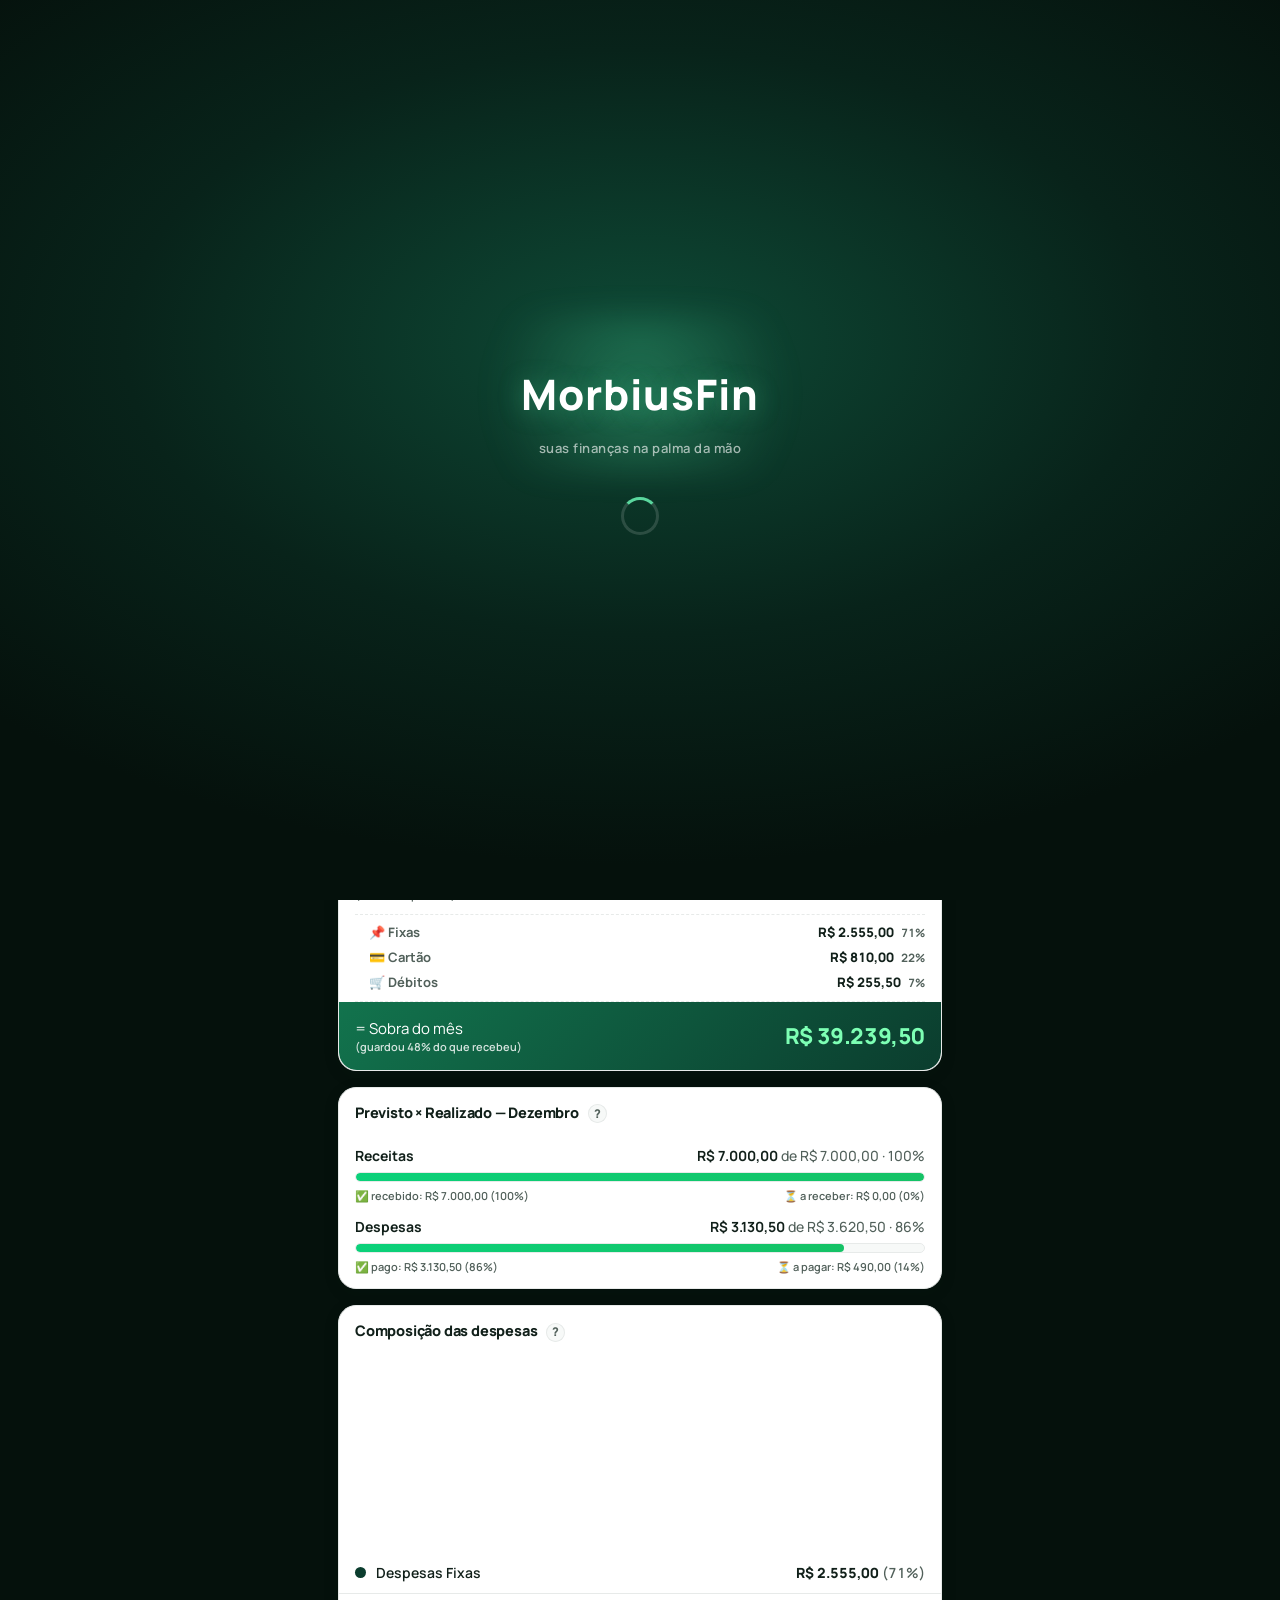
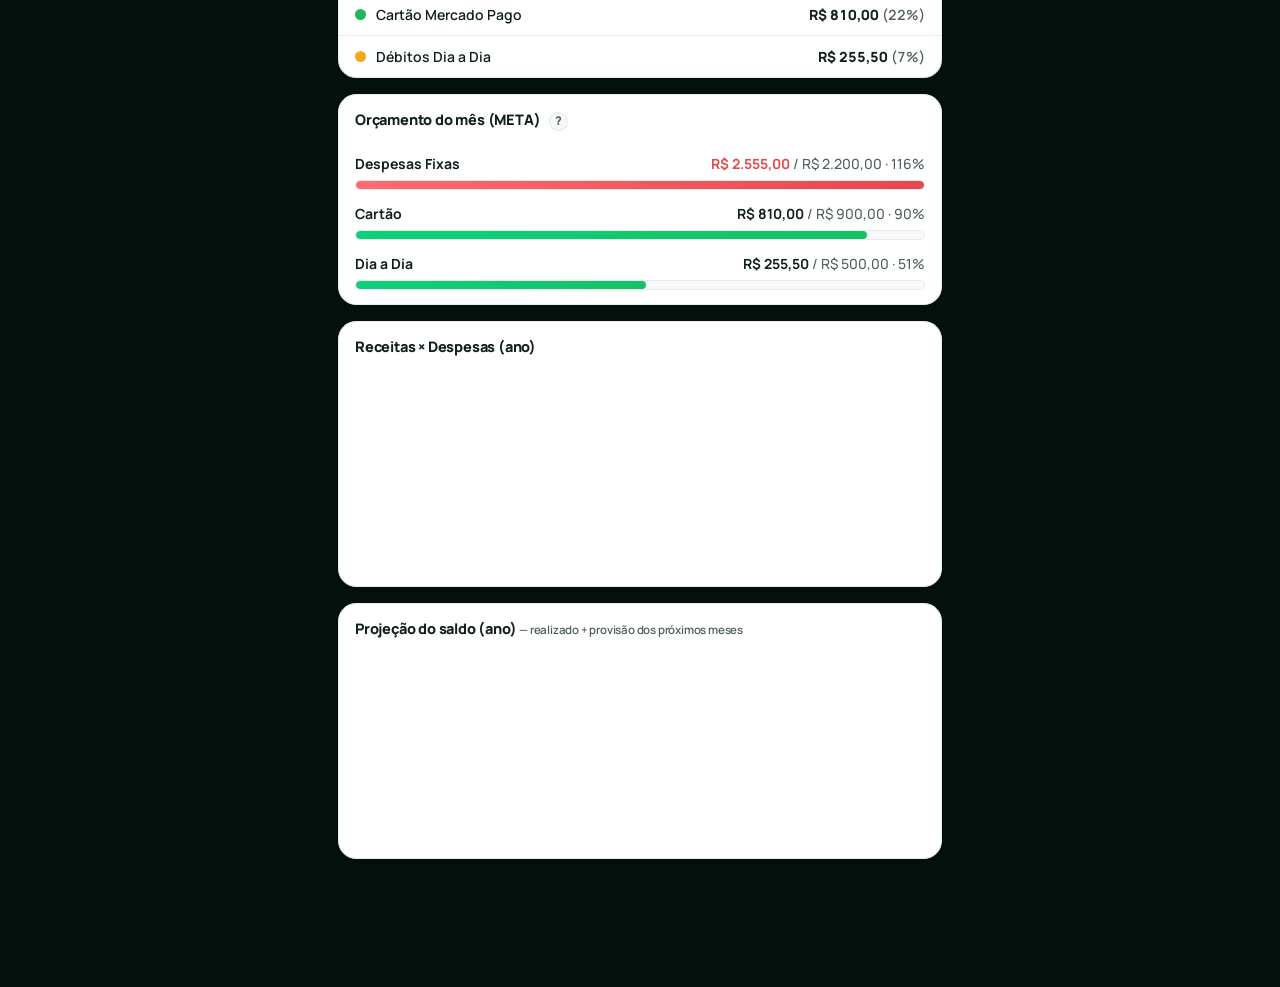
==== index.html @ cbfd2864 "feat: botão "+ Nova categoria" no topo de Categorias e orçamento - Movido #catAdd para o topo da lis" ====
<!DOCTYPE html>
<html lang="pt-BR">
<head>
  <meta charset="UTF-8" />
  <meta name="viewport" content="width=device-width, initial-scale=1.0, maximum-scale=1.0, user-scalable=no, viewport-fit=cover" />
  <meta name="theme-color" content="#0b3d2e" />
  <meta name="apple-mobile-web-app-capable" content="yes" />
  <meta name="apple-mobile-web-app-status-bar-style" content="black-translucent" />
  <meta name="apple-mobile-web-app-title" content="MorbiusFin" />
  <title>MorbiusFin</title>
  <!-- tema aplicado ANTES do 1º paint → sem flash claro↔escuro na abertura -->
  <script>try{var t=localStorage.getItem("financas2026.theme"),h=document.documentElement;if(t==="dark")h.classList.add("theme-dark");else if(t==="light")h.classList.add("theme-light");
  /* mockup de teste (iphone.html): simula as áreas seguras do aparelho escolhido (iPhone/Android) */
  if(location.search.indexOf("frame=")>=0){h.classList.add("framed");var q=new URLSearchParams(location.search);var st=q.get("st"),sb=q.get("sb");if(st!==null)h.style.setProperty("--safe-top",st+"px");if(sb!==null)h.style.setProperty("--safe-bottom",sb+"px");var th=q.get("theme");if(th){localStorage.setItem("financas2026.theme",th);h.classList.remove("theme-dark","theme-light");h.classList.add(th==="dark"?"theme-dark":"theme-light");}}}catch(e){}</script>
  <link rel="manifest" href="manifest.webmanifest" />
  <link rel="apple-touch-icon" href="icons/icon-192.png" />
  <link rel="icon" href="icons/icon-192.png" />
  <link rel="preconnect" href="https://fonts.googleapis.com" />
  <link rel="preconnect" href="https://fonts.gstatic.com" crossorigin />
  <link rel="stylesheet" href="https://fonts.googleapis.com/css2?family=Manrope:wght@400;500;600;700;800&display=swap" />
  <link rel="stylesheet" href="css/styles.css" />
  <script src="https://cdn.jsdelivr.net/npm/chart.js@4.4.1/dist/chart.umd.min.js" defer></script>
  <script src="https://cdn.jsdelivr.net/npm/qrcode-generator@1.4.4/qrcode.js" defer></script>
</head>
<body class="splash-on">
  <!-- SPLASH DE ABERTURA — só o nome (moeda removida) -->
  <div id="splash">
    <div class="splash-bg"></div>
    <div class="splash-name">MorbiusFin</div>
    <div class="splash-tag">suas finanças na palma da mão</div>
    <div class="splash-loader" aria-hidden="true"><span></span></div>
  </div>

  <!-- HEADER -->
  <header class="app-header">
    <div class="header-row">
      <div class="header-left">
        <button id="btnMenu" class="icon-btn menu-btn" aria-label="Abrir menu" title="Menu">☰</button>
        <h1 id="screenTitle">Resumo</h1>
      </div>
      <div class="header-actions">
        <button id="btnBell" class="icon-btn bell-btn hidden" aria-label="Alertas de contas" title="Contas a vencer"><img class="emoji-anim hdr-emoji" src="emoji/sino.webp" alt="" aria-hidden="true" draggable="false" /><span class="bell-badge" aria-hidden="true">0</span></button>
        <span id="syncSpin" class="sync-spin hidden" role="status" aria-label="Sincronizando" title="Sincronizando…"></span>
        <button id="btnUndo" class="icon-btn" aria-label="Desfazer" title="Desfazer (Ctrl+Z)">↩︎</button>
        <button id="btnRedo" class="icon-btn" aria-label="Refazer" title="Refazer (Ctrl+Y)">↪︎</button>
        <button id="btnWhatsNew" class="icon-btn wn-btn hidden" title="Novidades disponíveis" aria-label="Novidades"><img class="emoji-anim hdr-emoji" src="emoji/brilho.webp" alt="" aria-hidden="true" draggable="false" /><span class="wn-dot" aria-hidden="true"></span></button>
        <button id="btnProfile" class="avatar-btn" title="Meu perfil" aria-label="Meu perfil"><span class="avatar-img" aria-hidden="true"></span><span class="avatar-ini" aria-hidden="true">👤</span></button>
      </div>
    </div>
    <div class="month-wrap">
      <select id="yearSelect" class="year-select" aria-label="Escolher ano"></select>
      <div class="month-bar" id="monthBar"></div>
    </div>
  </header>

  <!-- SELO "MODO TESTE" (perfil fictício) -->
  <div id="testBadge" class="test-badge"><span>🧪 MODO TESTE — dados fictícios</span><button id="testExit" type="button">Sair</button></div>

  <!-- TELA DE BLOQUEIO (PIN) -->
  <div id="lockScreen" class="lock hidden">
    <div class="lock-box">
      <div class="lock-emoji">🔒</div>
      <h2 id="lockTitle">Digite seu PIN</h2>
      <input id="lockPin" type="password" inputmode="numeric" maxlength="16" class="lock-input" autocomplete="off" placeholder="••••" />
      <div id="lockMsg" class="lock-msg"></div>
      <button id="lockBtn" class="btn primary" style="width:100%">Entrar</button>
      <p id="lockHint" class="lock-hint"></p>
    </div>
  </div>

  <!-- PULL TO REFRESH -->
  <div id="ptr" class="ptr"><span id="ptrText">↓ puxe para atualizar</span></div>

  <!-- BARRA DE PROGRESSO DA SINCRONIZAÇÃO -->
  <div id="syncProg" class="sync-prog hidden">
    <div class="sync-card">
      <div id="syncProgMsg" class="sync-msg">Atualizando…</div>
      <div class="sync-track"><div id="syncProgBar" class="sync-fill"></div></div>
    </div>
  </div>

  <!-- BANNER DE VERSÃO -->
  <div id="verBanner" class="ver-banner hidden"></div>

  <!-- MODAL: novidades / changelog (substitui o banner grande) -->
  <div id="whatsNewModal" class="modal center hidden" role="dialog" aria-modal="true" aria-labelledby="wnTitle">
    <div class="modal-card wn-card">
      <button type="button" id="wnClose" class="wn-close" aria-label="Fechar">✕</button>
      <div class="wn-header">
        <img class="emoji-anim wn-spark" src="emoji/brilho.webp" alt="" aria-hidden="true" draggable="false" />
        <h2 id="wnTitle">Novidades</h2>
        <p id="wnVersion" class="wn-version"></p>
      </div>
      <div id="wnBody" class="wn-body"></div>
      <div class="modal-actions">
        <button type="button" id="wnAccept" class="btn primary">Aceitar e atualizar</button>
      </div>
    </div>
  </div>

  <!-- MODAL: notificações (sino) — área própria pra não encavalar no app -->
  <div id="notifModal" class="modal center hidden" role="dialog" aria-modal="true" aria-labelledby="notifTitle">
    <div class="modal-card notif-card">
      <button type="button" id="notifClose" class="wn-close" aria-label="Fechar">✕</button>
      <div class="notif-head"><span class="notif-bell" aria-hidden="true"><img class="emoji-anim notif-bell-img" src="emoji/sino.webp" alt="" draggable="false" /></span><h2 id="notifTitle">Notificações</h2></div>
      <div id="notifBody" class="notif-body"></div>
      <div class="modal-actions"><button type="button" id="notifVer" class="btn primary">Ver na lista</button></div>
    </div>
  </div>

  <!-- MODAL: perfil (nome, aniversário, foto) -->
  <div id="profileModal" class="modal center hidden" role="dialog" aria-modal="true" aria-labelledby="profTitle">
    <div class="modal-card prof-card">
      <button type="button" id="profClose" class="wn-close" aria-label="Fechar">✕</button>
      <h2 id="profTitle" style="text-align:center">Meu perfil</h2>
      <div class="prof-photo-wrap">
        <button type="button" id="profPhotoBtn" class="prof-photo empty" aria-label="Trocar foto">
          <span class="prof-photo-inner" aria-hidden="true"><span class="prof-photo-img"></span></span>
          <span class="prof-photo-cam" aria-hidden="true"><svg viewBox="0 0 24 24"><path fill="currentColor" d="M20 5h-3.2l-1.1-1.6A1 1 0 0 0 14.9 3H9.1a1 1 0 0 0-.8.4L7.2 5H4a2 2 0 0 0-2 2v11a2 2 0 0 0 2 2h16a2 2 0 0 0 2-2V7a2 2 0 0 0-2-2Zm-8 12a4 4 0 1 1 0-8 4 4 0 0 1 0 8Zm0-2a2 2 0 1 0 0-4 2 2 0 0 0 0 4Z"/></svg></span>
        </button>
        <button type="button" id="profPhotoRemove" class="prof-rm hidden">Remover foto</button>
      </div>
      <div class="avatar-pick-wrap">
        <div class="avatar-pick-label">Escolha um avatar ou importe sua foto</div>
        <div id="avatarRow" class="avatar-row"></div>
      </div>
      <label class="prof-field"><span>Nome</span><input type="text" id="profNome" placeholder="Seu nome" maxlength="40" autocomplete="off"></label>
      <label class="prof-field"><span>Data de nascimento</span><input type="date" id="profNasc"></label>
      <div class="prof-field"><span>Tipo de conta</span>
        <div class="seg" id="profTipoSeg">
          <button type="button" class="seg-btn active" data-tipo="pessoal">🙋 Pessoal</button>
          <button type="button" class="seg-btn" data-tipo="conjunta">💑 Conjunta</button>
        </div>
      </div>
      <div id="profConjunta" class="prof-conj hidden">
        <p class="prof-conj-txt">Conta de casal pela <b>nuvem</b>: cada um no seu celular, usando o <b>mesmo cofre</b>. Compartilhe <b>1 link/QR</b> com seu par — o que um lança aparece pro outro em <b>qualquer rede</b> (Wi-Fi ou dados).</p>
        <button type="button" id="profPair" class="btn primary">💑 Conta conjunta (convite)</button>
        <button type="button" id="profSyncHelp" class="btn ghost prof-synchelp">📖 Como sincronizar (passo a passo)</button>
        <div id="profPairStatus" class="prof-pair-status"></div>
        <div id="profCoupleOn" class="prof-couple-on hidden">
          <button type="button" id="profDisable" class="btn couple-off">✂️ Desativar conta conjunta</button>
          <button type="button" id="profCoupleHist" class="btn ghost couple-hist">📜 Histórico da conta conjunta</button>
        </div>
      </div>
      <div class="modal-actions"><button type="button" id="profSave" class="btn primary">Salvar</button></div>
      <input type="file" id="profFile" accept="image/*" class="hidden" aria-hidden="true">
    </div>
  </div>

  <!-- MODAL: pareamento do casal (WebRTC P2P — sem nuvem) -->
  <div id="pairModal" class="modal center hidden" role="dialog" aria-modal="true" aria-labelledby="pairTitle">
    <div class="modal-card pair-card">
      <button type="button" id="pairClose" class="wn-close" aria-label="Fechar">✕</button>
      <h2 id="pairTitle" style="text-align:center">Parear celulares</h2>
      <div id="pairBody" class="pair-body"></div>
    </div>
  </div>

  <!-- MODAL: recorte CIRCULAR da foto (arrasta pra posicionar + zoom) -->
  <div id="cropModal" class="modal center hidden" role="dialog" aria-modal="true" aria-labelledby="cropTitle">
    <div class="modal-card crop-card">
      <h2 id="cropTitle" style="text-align:center">Ajeite a foto</h2>
      <p class="crop-hint">Arraste para posicionar e use o controle para dar zoom</p>
      <div class="crop-stage" id="cropStage"><img id="cropImg" alt="" draggable="false"></div>
      <input type="range" id="cropZoom" min="1" max="3" step="0.01" value="1" class="crop-zoom" aria-label="Zoom da foto">
      <div class="modal-actions">
        <button type="button" id="cropCancel" class="btn ghost">Cancelar</button>
        <button type="button" id="cropOk" class="btn primary">Usar foto</button>
      </div>
    </div>
  </div>

  <!-- ONBOARDING (1ª abertura) -->
  <div id="onboarding" class="onb hidden" role="dialog" aria-modal="true" aria-labelledby="onbTitle">
    <div class="onb-card"><div id="onbBody"></div></div>
  </div>

  <!-- MENU LATERAL (☰) -->
  <div id="menuDrawer" class="menu-drawer hidden" role="dialog" aria-modal="true" aria-label="Menu">
    <nav class="menu-panel">
      <div class="menu-head"><span>Menu</span><button id="menuClose" class="menu-x" aria-label="Fechar">✕</button></div>
      <div id="exploreWidget"></div>
      <button class="menu-item mi-update hidden" id="miUpdate"><span class="mi-ic">✨</span><span><b>Atualizar o app</b><i id="miUpdateSub">nova versão disponível</i></span></button>
      <button class="menu-item" id="miPerfil"><span class="mi-ic">👤</span><span><b>Editar perfil</b></span></button>
      <button class="menu-item" id="miTutorial"><span class="mi-ic">🎓</span><span><b>Tutorial rápido</b></span></button>
      <button class="menu-item" id="miManual"><span class="mi-ic">📖</span><span><b>Tutorial detalhado</b></span></button>
      <button class="menu-item" id="miFaq"><span class="mi-ic">❓</span><span><b>Perguntas frequentes</b></span></button>
      <button class="menu-item" id="miInstalar"><span class="mi-ic">📱</span><span><b>Instalar na tela de início</b></span></button>
      <button class="menu-item" id="miAcesso"><span class="mi-ic">🔒</span><span><b>Conta e acesso</b></span></button>
      <button class="menu-item" id="miBackup"><span class="mi-ic">☁️</span><span><b>Backup e sincronização</b></span></button>
      <button class="menu-item" id="miCategorias"><span class="mi-ic">🏷️</span><span><b>Categorias e orçamento</b></span></button>
      <button class="menu-item" id="miMetas"><span class="mi-ic">🎯</span><span><b>Metas</b></span></button>
      <button class="menu-item" id="miConfig"><span class="mi-ic">⚙️</span><span><b>Configurações</b></span></button>
      <button class="menu-item" id="miAviso"><span class="mi-ic">🔔</span><span><b>Aviso de vencimento</b></span></button>
      <button class="menu-item" id="miTema"><span class="mi-ic">🌗</span><span><b>Tema</b></span></button>
      <button class="menu-item danger" id="miZero"><span class="mi-ic">🏁</span><span><b>Começar do zero</b></span></button>
      <button class="menu-item" id="miLogout"><span class="mi-ic">🚪</span><span><b>Sair do app</b></span></button>
      <button class="menu-item mi-admin hidden" id="miAdmin"><span class="mi-ic">🛡️</span><span><b>Admin</b></span></button>
      <div class="menu-foot" id="menuFoot">MorbiusFin · v<span id="menuVer"></span></div>
    </nav>
  </div>

  <!-- MAIN CONTENT -->
  <main id="view"></main>

  <!-- FLOATING ADD BUTTON -->
  <button id="fab" class="fab" aria-label="Adicionar">+</button>

  <!-- VOLTAR AO TOPO (aparece ao descer, some no topo) -->
  <button id="scrollTop" class="scroll-top" aria-label="Voltar ao topo" title="Voltar ao topo">
    <svg viewBox="0 0 24 24" aria-hidden="true"><path d="M12 19V6M6 12l6-6 6 6" fill="none" stroke="currentColor" stroke-width="2.4" stroke-linecap="round" stroke-linejoin="round"/></svg>
  </button>

  <!-- BOTTOM NAV -->
  <nav class="tabbar">
    <button class="tab active" data-tab="resumo"><span>📊</span>Resumo</button>
    <button class="tab" data-tab="receitas"><span>💰</span>Receitas</button>
    <button class="tab" data-tab="fixas"><span>📌</span>Fixas</button>
    <button class="tab" data-tab="cartao"><span>💳</span>Cartões</button>
    <button class="tab" data-tab="diaria"><span>🛒</span>Débito</button>
  </nav>

  <!-- MODAL: editar/adicionar -->
  <div id="modal" class="modal hidden">
    <div class="modal-card">
      <h2 id="modalTitle">Novo lançamento</h2>
      <form id="entryForm"></form>
      <div class="modal-actions">
        <button type="button" id="btnDelete" class="btn danger hidden">Excluir</button>
        <button type="button" id="btnCancel" class="btn ghost">Cancelar</button>
        <button type="submit" form="entryForm" class="btn primary">Salvar</button>
      </div>
    </div>
  </div>

  <!-- FOLHA DO DÉBITO (refeita do zero, ISOLADA): NÃO é .modal de propósito → o observer de
       scroll-lock não trava o body (position:fixed) e a barra de baixo NUNCA é tocada → não sobe. -->
  <div id="diariaSheet" class="dsheet hidden" role="dialog" aria-modal="true" aria-labelledby="dsTitle">
    <div class="dsheet-card">
      <button type="button" id="dsClose" class="sheet-x" aria-label="Fechar">✕</button>
      <h2 id="dsTitle">Nova compra no débito</h2>
      <form id="diariaForm"></form>
      <div class="dsheet-actions">
        <button type="button" id="dsDelete" class="btn danger hidden">Excluir</button>
        <button type="button" id="dsCancel" class="btn ghost">Cancelar</button>
        <button type="submit" form="diariaForm" class="btn primary">Salvar</button>
      </div>
    </div>
  </div>

  <!-- MODAL: configurações -->
  <div id="settingsModal" class="modal hidden">
    <div class="modal-card">
      <h2>Configurações</h2>
      <label class="field">
        <span>Saldo inicial do ano (R$)</span>
        <input id="saldoInicial" class="money" placeholder="0,00" />
      </label>
      <label class="set-toggle">
        <span class="set-toggle-txt">👋 Saudação ao abrir o app</span>
        <input id="setGreet" type="checkbox" class="switch" />
        <span class="switch-track" aria-hidden="true"></span>
      </label>
      <!-- backup/import/sincronização, tema, PIN ficam no MENU. Aqui só fica o input escondido (usado pelo menu Backup). -->
      <input type="file" id="importFile" accept="application/json" hidden />
      <div id="notifWrap" style="margin:12px 0"></div>
      <div class="access-row">
        <span class="access-lab">🔑 Seu código de acesso</span>
        <div class="access-val"><code id="accessCode">…</code><button type="button" id="copyAccess" class="access-copy">copiar</button></div>
        <span class="access-hint">Mostre esse código ao administrador para liberar/identificar seu acesso.</span>
      </div>
      <p class="hint">Backup, sincronização, tema e PIN estão no menu ☰. Seus dados ficam salvos neste aparelho.</p>
      <div class="modal-actions">
        <button type="button" class="btn primary" id="btnCloseSettings">Fechar</button>
      </div>
    </div>
  </div>

  <!-- MODAL: configurar sincronização (caixa de verdade, funciona no iPhone instalado) -->
  <div id="syncModal" class="modal hidden">
    <div class="modal-card">
      <h2>Sincronizar com a web</h2>
      <p class="hint" style="margin-bottom:10px">Cole aqui o <b>link mágico</b> que o assistente te mandou. Eu extraio o resto sozinho.</p>
      <label class="field">
        <span>Link mágico (ou link que termina em /exec)</span>
        <input type="text" id="syncLinkInput" autocomplete="off" autocapitalize="off" autocorrect="off" spellcheck="false" inputmode="url" placeholder="cole aqui o link de sincronização (#cfg=…)" />
      </label>
      <label class="field" id="syncTokenField" style="display:none">
        <span>Token de sincronização</span>
        <input type="text" id="syncTokenInput" autocomplete="off" autocapitalize="off" autocorrect="off" spellcheck="false" />
      </label>
      <div id="syncModalMsg" class="lock-msg"></div>
      <div class="modal-actions">
        <button type="button" class="btn ghost" id="syncCancel">Cancelar</button>
        <button type="button" class="btn primary" id="syncSave">Salvar e sincronizar</button>
      </div>
    </div>
  </div>

  <!-- PAINEL MEIA-TELA (bottom sheet): contas a vencer -->
  <div id="alertModal" class="modal hidden">
    <div class="modal-card alert-card">
      <button type="button" id="alertClose" class="sheet-x" aria-label="Fechar">✕</button>
      <div class="alert-emoji"><img class="emoji-anim alert-emoji-img" src="emoji/sino.webp" alt="" aria-hidden="true" draggable="false" /></div>
      <h2 id="alertTitle">Contas a vencer</h2>
      <div id="alertBody" class="alert-body"></div>
      <div class="modal-actions">
        <button type="button" class="btn ghost" id="alertVer">Ver na lista</button>
        <button type="button" class="btn primary" id="alertOk">OK</button>
      </div>
    </div>
  </div>

  <!-- POP-UP DE SAUDAÇÃO (abertura do app): bom dia/tarde/noite + nome -->
  <div id="greetModal" class="modal hidden">
    <div class="modal-card greet-card">
      <div class="greet-emoji"><img class="emoji-anim greet-emoji-img" src="" alt="" aria-hidden="true" draggable="false" /></div>
      <h2 id="greetTitle">Olá</h2>
      <div class="modal-actions greet-actions">
        <button type="button" class="btn primary" id="greetBtn">Olá</button>
      </div>
    </div>
  </div>

  <!-- MODAL: categorias e orçamento -->
  <div id="catModal" class="modal hidden">
    <div class="modal-card sheet-tall">
      <div class="sheet-head"><h2>Categorias e orçamento</h2><button type="button" id="catClose" class="sheet-x" aria-label="Fechar">✕</button></div>
      <div class="modal-scroll">
        <p class="hint" style="text-align:left;margin:0 0 12px">Defina uma <b>meta de gasto por mês</b> em cada categoria. O total vira seu orçamento e aparece no gráfico <b>Orçamento × Realizado</b>.</p>
        <div id="catMgrTotal" class="cat-total"></div>
        <button type="button" id="catAdd" class="btn ghost" style="width:100%;margin:0 0 12px">＋ Nova categoria</button>
        <div id="catMgrList"></div>
      </div>
    </div>
  </div>

  <!-- MODAL: escolher emoji -->
  <div id="emojiModal" class="modal hidden">
    <div class="modal-card sheet-tall">
      <div class="sheet-head"><h2>Escolher emoji</h2><button type="button" id="emojiClose" class="sheet-x" aria-label="Fechar">✕</button></div>
      <input id="emojiSearch" class="emoji-search" type="text" inputmode="search" enterkeyhint="search" placeholder="Buscar (ex.: beijinho, dinheiro, gato)" autocomplete="off" autocorrect="off" autocapitalize="none" spellcheck="false" />
      <div id="emojiTabs" class="emoji-tabs"></div>
      <div id="emojiCatName" class="emoji-cat-name"></div>
      <div id="emojiGrid" class="emoji-grid"></div>
    </div>
  </div>

  <div id="toast" class="toast hidden"></div>

  <script src="js/data.js" defer></script>
  <script src="js/app.js" defer></script>
</body>
</html>
---- css/styles.css ----
/* ===== Finanças 2026 — tema profissional (claro + escuro) ===== */
:root {
  --green: #0b3d2e;
  --green-2: #12734d;
  --accent: #15c266;
  --accent-2: #0bd17a;
  --red: #e5484d;
  --amber: #f5a623;
  --blue: #2f7ff0;
  /* lâmina de vidro — TEMA CLARO: verde/azul escuro e sólido (texto branco fica legível no fundo branco) */
  --glass-bg: linear-gradient(135deg, rgba(18,115,77,.96), rgba(11,61,46,.90));
  --glass-ins-bg: linear-gradient(135deg, rgba(47,127,240,.96), rgba(23,99,214,.90));

  --bg: #eef1f0;
  --bg-grad-1: #e9efec;
  --bg-grad-2: #f4f6f5;
  --card: #ffffff;
  --card-2: #f7f9f8;
  --ink: #11201a;
  --muted: #51605a;   /* mais escuro = texto secundário legível no tema claro (era #6b7872, lavado) */
  --line: #e7eae9;
  --shadow: 0 4px 18px rgba(16,40,30,.07);
  --shadow-lg: 0 14px 40px rgba(16,40,30,.16);
  --ring: rgba(21,194,102,.35);

  --font: "Manrope", -apple-system, BlinkMacSystemFont, "Segoe UI", Roboto, sans-serif;
  --safe-top: env(safe-area-inset-top, 0px);
  --safe-bottom: env(safe-area-inset-bottom, 0px);
}
/* mockup de teste (iphone.html ?frame=1): força as áreas seguras reais do iPhone 14 Pro Max
   pra eu VER no localhost exatamente como fica no celular (no device real continua o env()). */
html.framed { --safe-top: 59px; --safe-bottom: 34px; }

/* ----- MODO ESCURO: automático (segue o sistema) e forçado (theme-dark) ----- */
@media (prefers-color-scheme: dark) {
  html:not(.theme-light) {
    --bg: #0b110e;
    --bg-grad-1: #0c130f;
    --bg-grad-2: #0e1713;
    --card: #141d18;
    --card-2: #18221c;
    --ink: #e9f1ec;
    --muted: #8b9a92;
    --line: #23302a;
    --shadow: 0 4px 18px rgba(0,0,0,.45);
    --shadow-lg: 0 16px 44px rgba(0,0,0,.6);
    /* lâmina de vidro — TEMA ESCURO: verde/azul claro e translúcido (lê bem sobre o fundo escuro) */
    --glass-bg: linear-gradient(135deg, rgba(21,194,102,.36), rgba(11,209,122,.16));
    --glass-ins-bg: linear-gradient(135deg, rgba(47,127,240,.38), rgba(23,99,214,.18));
  }
}
html.theme-dark {
  --bg: #0b110e;
  --bg-grad-1: #0c130f;
  --bg-grad-2: #0e1713;
  --card: #141d18;
  --card-2: #18221c;
  --ink: #e9f1ec;
  --muted: #8b9a92;
  --line: #23302a;
  --glass-bg: linear-gradient(135deg, rgba(21,194,102,.36), rgba(11,209,122,.16));
  --glass-ins-bg: linear-gradient(135deg, rgba(47,127,240,.38), rgba(23,99,214,.18));
  --shadow: 0 4px 18px rgba(0,0,0,.45);
  --shadow-lg: 0 16px 44px rgba(0,0,0,.6);
}

* { box-sizing: border-box; -webkit-tap-highlight-color: transparent; }
/* App, não documento: nada de selecionar/copiar texto nem menu de contexto do iOS
   (Copiar/Pesquisar/Traduzir) ao tocar e segurar. O toque-longo de apagar é nosso (JS).
   Exceção: campos de digitação, onde a seleção é necessária pra editar. */
html, body, .app, .tabbar, .modal, .menu-drawer, .list, .section-card {
  -webkit-user-select: none; -moz-user-select: none; -ms-user-select: none; user-select: none;
  -webkit-touch-callout: none;
}
input, textarea, select, [contenteditable="true"], [contenteditable=""] {
  -webkit-user-select: text; -moz-user-select: text; -ms-user-select: text; user-select: text;
  -webkit-touch-callout: default;
}
/* iOS: um <label> (ou ancestral) com user-select:none NÃO deixa o input filho pegar foco ao tocar.
   Como .section-card é user-select:none, formulários embutidos (simulador, metas…) ficavam "mortos".
   Aqui liberamos foco/edição em QUALQUER formulário dentro de card — vale pra agora e pro futuro. */
/* libera o SUBTREE INTEIRO dos formulários embutidos — nenhum ancestral fica com user-select:none
   entre o input e um contexto selecionável (era isso que exigia 2 toques pra focar no iOS). */
.section-card .g-sim, .section-card .g-sim *,
.section-card .meta-form, .section-card .meta-form *,
.section-card .field, .section-card .field * {
  -webkit-user-select: auto; user-select: auto;
}
.section-card input, .section-card textarea {
  -webkit-user-select: text !important; user-select: text !important;   /* o fix do iOS pede 'text' explícito */
  -webkit-touch-callout: default; touch-action: manipulation; pointer-events: auto; cursor: text;
}
.section-card select { -webkit-user-select: auto !important; user-select: auto !important;
  touch-action: manipulation; pointer-events: auto; cursor: pointer; }
.section-card select { cursor: pointer; }
.section-card button, .section-card .meta-edit { touch-action: manipulation; pointer-events: auto; }
html, body { margin: 0; padding: 0; width: 100%; overflow-x: clip; }   /* clip (não hidden) p/ NÃO quebrar o position:sticky do header no iOS */
/* iOS/Android (área do home indicator + overscroll): o fundo do html é o que aparece nessa faixa.
   Igualamos à COR DA TABBAR (--card) → no app a faixa some (mesma cor da barra de baixo).
   Segue o tema (claro/escuro) automaticamente. */
html { background: var(--card); min-height: 100%; overscroll-behavior-y: none; transition: background-color .35s ease; }
/* durante a tela de abertura, a faixa fica VERDE-ESCURA (igual o splash) em vez de branca */
html:has(body.splash-on) { background: #05110c; }
/* na tela de CÓDIGO o fundo é o MESMO verde da entrada → ao abrir o teclado, atrás dele aparece
   só o verde (nunca o app). Esconde também o conteúdo do app pra não vazar no vão do teclado (iOS). */
/* COR sólida ANTES do gradiente: a área de overscroll/safe-area do iOS pinta a background-COLOR
   (o gradiente é imagem) — sem a cor sólida, sobra a faixa BRANCA embaixo. */
html:has(body.lock-on) { background: #0b3d2e linear-gradient(160deg, #0b3d2e 0%, #12734d 100%); }
body.lock-on { background: #0b3d2e linear-gradient(160deg, #0b3d2e 0%, #12734d 100%); }
/* Com QUALQUER pop-up aberto (scroll travado ou comemoração): a tela inteira — inclusive a faixa do
   home indicator — fica ESCURA, igual ao escurecido do backdrop. Some a faixa branca/clara embaixo,
   independente do tema. (regra via :has + reforço por JS em lockScroll, p/ Safari sem :has) */
html:has(body.scroll-locked), html:has(body.party-on) { background: #0a100d; }
/* tela de entrada (landing): a faixa do rodapé/safe-area na MESMA cor do fundo, em qualquer tema */
html:has(body.welcome-on) { background: var(--bg); }
body.lock-on > *:not(#lockScreen):not(#unlockReveal):not(#splash) { visibility: hidden !important; }
/* Fundo (degradês) numa camada FIXA própria — em vez de background-attachment:fixed no body, que no
   iOS Safari deixa emendas/linhas verticais nas bordas. Cobre a tela toda, sem romper a UI. */
body::before {
  content: ""; position: fixed; inset: 0; z-index: -2; pointer-events: none;
  background:
    radial-gradient(900px 520px at 100% -8%, rgba(21,194,102,.10), transparent 58%),
    radial-gradient(800px 500px at -10% 102%, rgba(18,115,77,.08), transparent 55%),
    linear-gradient(180deg, var(--bg-grad-1) 0%, var(--bg-grad-2) 78%, var(--card) 100%);
}
body {
  font-family: var(--font);
  /* coluna que ocupa a tela inteira → o conteúdo preenche igual em TODAS as abas
     (some o buraco preto do Receitas/Débito; a faixa fica consistente) */
  display: flex; flex-direction: column; min-height: 100vh; min-height: 100dvh;
  background-color: transparent;   /* base sólida fica no <html> (var(--card)); o degradê no ::before fixo */
  color: var(--ink);
  padding-bottom: calc(96px + var(--safe-bottom));   /* espaço pra pílula flutuante (elevada) + FAB */
  -webkit-font-smoothing: antialiased;
  text-rendering: optimizeLegibility;
  transition: background-color .35s ease, color .35s ease;
}
.transitions, body, .section-card, .kpi, .list, .flow-card, .modal-card, .tabbar, .alert-banner, .ver-banner {
  transition: background-color .35s ease, color .35s ease, border-color .35s ease, box-shadow .35s ease;
}
/* RODAPÉ contínuo p/ a tabbar FLUTUANTE: um degradê com a cor do fundo (var(--card)) que vai do
   sólido embaixo (cobre o vão abaixo da pílula e a área do home indicator) e dissolve o conteúdo
   pra cima — assim o fundo ocupa a tela toda, sem "quebra" nem conteúdo espiando atrás da pílula.
   Fica ATRÁS da pílula (z-45) e ACIMA do conteúdo; some sob splash/lock/modais. */
body::after {
  content: ""; position: fixed; left: 0; right: 0; bottom: 0;
  height: calc(98px + var(--safe-bottom));
  background: linear-gradient(to top, var(--card) calc(56px + var(--safe-bottom)), transparent);
  z-index: 39; pointer-events: none;   /* acima do conteúdo, abaixo do FAB (40)/scroll-top (44)/tabbar (45) */
}
body.splash-on::after, body.lock-on::after, body.scroll-locked::after { display: none; }

/* tabular numbers nos valores monetários */
.value, .amount, .total, .flow-row b, .kpi .value, .cval, .gauge-num { font-variant-numeric: tabular-nums; }

/* ===== Animações ===== */
@keyframes fadeInUp { from { opacity: 0; transform: translateY(10px); } to { opacity: 1; transform: none; } }
@keyframes popIn { from { opacity: 0; transform: scale(.96); } to { opacity: 1; transform: scale(1); } }
.fade-in { animation: fadeInUp .42s cubic-bezier(.2,.7,.2,1) both; }
main > * { animation: fadeInUp .42s cubic-bezier(.2,.7,.2,1) both; }
main > *:nth-child(1){animation-delay:.02s} main > *:nth-child(2){animation-delay:.06s}
main > *:nth-child(3){animation-delay:.10s} main > *:nth-child(4){animation-delay:.14s}
main > *:nth-child(5){animation-delay:.18s} main > *:nth-child(6){animation-delay:.22s}
main > *:nth-child(7){animation-delay:.26s} main > *:nth-child(8){animation-delay:.30s}
/* RENDER ESTÁTICO: com #view em no-anim, nada de animação de ENTRADA (fadeInUp/rowIn) → a tela
   atualiza no lugar, sem "piscar", em qualquer ação. As decorativas contínuas (medidor, rosca,
   borda do simulador, sino) usam outros seletores e seguem normais. */
#view.no-anim > *:not(.rv-pane), #view.no-anim .fade-in, #view.no-anim .list .list-row,
#view.no-anim .insight, #view.no-anim .ins-card, #view.no-anim .health-meta { animation: none !important; }
@media (prefers-reduced-motion: reduce) { *, main > * { animation: none !important; transition: none !important; } }
/* transição ao trocar Resumo/Gráficos/Insights — os BLOCOS entram um a um (cascata), fluido; o seletor fica parado */
.rv-pane { animation: none; }   /* base: render normal NÃO desliza nem pisca (vence o `main > *` fadeInUp) */
.rv-stg-item.dir-right { animation: rvStgRight .55s cubic-bezier(.22,.7,.2,1) both; animation-delay: calc(var(--i, 0) * .11s); }
.rv-stg-item.dir-left  { animation: rvStgLeft  .55s cubic-bezier(.22,.7,.2,1) both; animation-delay: calc(var(--i, 0) * .11s); }
@keyframes rvStgRight { from { opacity: 0; transform: translateX(44px) scale(.985); } to { opacity: 1; transform: none; } }
@keyframes rvStgLeft  { from { opacity: 0; transform: translateX(-44px) scale(.985); } to { opacity: 1; transform: none; } }
@media (prefers-reduced-motion: reduce) { .rv-stg-item.dir-right, .rv-stg-item.dir-left { animation: none; } }

/* ===== HEADER ===== */
.app-header {
  background: linear-gradient(150deg, #0b3d2e 0%, #105a3f 55%, #12734d 100%);
  color: #fff;
  padding: calc(14px + var(--safe-top)) 18px 14px;
  position: sticky; top: 0; z-index: 50;
  box-shadow: 0 6px 22px rgba(8,40,28,.28);
  border-bottom: 1px solid rgba(255,255,255,.06);
}
.header-row { display: flex; align-items: center; justify-content: space-between; min-height: 40px; }
.app-header h1 { font-size: 20px; font-weight: 800; margin: 0; letter-spacing: -.3px; line-height: 36px;
  white-space: nowrap; overflow: hidden; text-overflow: ellipsis; min-width: 0; flex: 1 1 auto; }
.header-actions { display: flex; align-items: center; gap: 6px; flex: 0 0 auto; }
/* 🔔 sino de alertas no header — aparece balançando quando há conta a pagar; some quando não há */
.bell-btn { position: relative; overflow: visible; }
.bell-btn.hidden { display: none; }
/* a FORMA (botão) NÃO balança — a atenção fica no emoji animado (sino.webp) dentro dele */
.hdr-emoji { width: 23px; height: 23px; display: block; }
@keyframes bellSwing {
  0%, 55%, 100% { transform: rotate(0); }
  60% { transform: rotate(13deg); } 67% { transform: rotate(-10deg); }
  74% { transform: rotate(7deg); } 81% { transform: rotate(-4deg); } 88% { transform: rotate(0); }
}
.bell-badge { position: absolute; top: 1px; right: 1px; min-width: 16px; height: 16px; padding: 0 4px; box-sizing: border-box;
  border-radius: 99px; background: var(--red); color: #fff; font-size: 10.5px; font-weight: 800; line-height: 14px; text-align: center;
  border: 1.5px solid var(--card); animation: bellPulse 1.6s ease-in-out infinite; }
.bell-btn.warn .bell-badge { background: #c8860b; animation-name: bellPulseWarn; }
@keyframes bellPulse { 0%,100% { box-shadow: 0 0 0 0 rgba(229,72,77,.55); } 50% { box-shadow: 0 0 0 6px rgba(229,72,77,0); } }
@keyframes bellPulseWarn { 0%,100% { box-shadow: 0 0 0 0 rgba(200,134,11,.55); } 50% { box-shadow: 0 0 0 6px rgba(200,134,11,0); } }
@media (prefers-reduced-motion: reduce) { .bell-btn:not(.hidden) { animation: none; } .bell-badge { animation: none; } }
/* sino "visto" → para de balançar e o badge para de pulsar (mas continua aparecendo com a contagem) */
.bell-btn.seen:not(.hidden) { animation: none; }
.bell-btn.seen .bell-badge { animation: none; }

/* 👤 avatar de perfil no canto do header */
.avatar-btn { position: relative; width: 44px; height: 44px; flex: 0 0 auto; border: 0; padding: 0; cursor: pointer;
  border-radius: 50%; overflow: hidden; background: rgba(255,255,255,.14);
  box-shadow: 0 0 0 2px rgba(255,255,255,.35), 0 2px 8px rgba(0,0,0,.25); transition: transform .12s ease; }
.avatar-btn:active { transform: scale(.92); }
.avatar-btn .avatar-img { position: absolute; inset: 0; background-size: cover; background-position: center; display: none; }
.avatar-btn.has-photo .avatar-img { display: block; }
.avatar-btn.has-photo .avatar-ini { display: none; }
.avatar-btn .avatar-ini { position: absolute; inset: 0; display: flex; align-items: center; justify-content: center;
  color: #fff; font-weight: 800; font-size: 16px; }

/* perfil */
/* não ultrapassa a linha do menu de meses (topo) — cabe na tela e o ✕ fica sempre visível */
.prof-card { max-width: 360px; max-height: 92dvh; overflow-y: auto; -webkit-overflow-scrolling: touch; overscroll-behavior: contain; scrollbar-width: none; }
.prof-card::-webkit-scrollbar { display: none; }
/* ✕ FIXO no topo do modal (não some ao rolar). float+sticky quebra no iOS → bloco right-align + sticky.
   O título vira um cabeçalho sólido sticky: o conteúdo rola limpo POR BAIXO (sem aparecer atrás do ✕). */
.prof-card .wn-close { position: sticky; top: 13px; z-index: 5; display: block; width: 36px; height: 36px; margin: 0 0 -36px auto; }
.prof-card > h2 { position: sticky; top: 0; z-index: 4; background: var(--card); margin: -22px -18px 12px; padding: 20px 44px 10px; }
.prof-photo-wrap { display: flex; flex-direction: column; align-items: center; gap: 10px; margin: 8px 0 18px; }
.prof-photo { position: relative; width: 108px; height: 108px; border: 0; padding: 0; cursor: pointer; background: none;
  overflow: visible; transition: transform .14s ease; }   /* overflow visível → a câmera NÃO é cortada */
.prof-photo:active { transform: scale(.95); }
.prof-photo .prof-photo-inner { position: absolute; inset: 0; border-radius: 50%; overflow: hidden; background: var(--card-2);
  box-shadow: 0 0 0 3px var(--accent), 0 8px 22px rgba(0,0,0,.4); }
.prof-photo .prof-photo-img { position: absolute; inset: 0; background-size: cover; background-position: center; }
.prof-photo.empty .prof-photo-img { background: linear-gradient(135deg, var(--green-2), var(--green)); }
.prof-photo.empty .prof-photo-inner::after { content: "👤"; position: absolute; inset: 0; display: flex; align-items: center; justify-content: center; font-size: 48px; }
.prof-photo .prof-photo-cam { position: absolute; right: -2px; bottom: -2px; width: 36px; height: 36px; border-radius: 50%;
  display: flex; align-items: center; justify-content: center; background: var(--accent); color: #06251a;
  border: 3px solid var(--card); box-shadow: 0 3px 10px rgba(0,0,0,.45); z-index: 2; }   /* destacada, com anel, fora do recorte */
.prof-photo .prof-photo-cam svg { width: 18px; height: 18px; display: block; }   /* ícone SVG = centralizado certinho (sem o emoji torto) */
.prof-rm { background: none; border: 0; color: var(--red); font-family: var(--font); font-weight: 700; font-size: 13px; cursor: pointer; padding: 4px 8px; }
/* tira de avatares predefinidos (Netflix-style) + importar */
.avatar-pick-wrap { margin: -4px 0 14px; }
.avatar-pick-label { font-size: 12px; color: var(--muted); text-align: center; margin-bottom: 8px; }
.avatar-row { display: flex; gap: 9px; overflow-x: auto; padding: 2px 2px 8px; scrollbar-width: none; scroll-snap-type: x proximity; }
.avatar-row::-webkit-scrollbar { display: none; }
.av-opt { flex: 0 0 auto; width: 46px; height: 46px; border-radius: 50%; border: 2px solid transparent; padding: 0; cursor: pointer;
  background-size: cover; background-position: center; background-color: var(--card-2); scroll-snap-align: center; transition: transform .12s ease, border-color .15s ease; }
.av-opt:active { transform: scale(.9); }
.av-opt.on { border-color: var(--accent); box-shadow: 0 0 0 3px var(--ring); }
.av-import { display: flex; align-items: center; justify-content: center; font-size: 24px; font-weight: 700; color: var(--accent-2);
  background: var(--card-2); border: 2px dashed var(--line); }
/* ⬆️ Voltar ao topo — aparece ao descer, some no topo (canto inferior esquerdo, não bate no +) */
/* canto ESQUERDO (longe do conteúdo central e do + à direita) → não tapa mais títulos de seção */
.scroll-top { position: fixed; left: 16px; right: auto; bottom: calc(112px + var(--safe-bottom)); width: 44px; height: 44px; border-radius: 50%;
  border: 1px solid var(--line); background: var(--card); color: var(--ink); display: flex; align-items: center; justify-content: center; padding: 0;
  box-shadow: 0 8px 22px rgba(0,0,0,.3); z-index: 44; cursor: pointer;
  opacity: 0; transform: translateY(12px); pointer-events: none; transition: opacity .25s ease, transform .25s ease; }
.scroll-top svg { width: 22px; height: 22px; }
.scroll-top.show { opacity: 1; transform: translateY(0); pointer-events: auto; }
.scroll-top:active { transform: translateY(0) scale(.9); }
body.kbd-open .scroll-top, body.lock-on .scroll-top, body.splash-on .scroll-top { display: none !important; }
@media (prefers-reduced-motion: reduce) { .scroll-top { transition: opacity .2s ease; } }
/* 🐾 Bichinhos animados (avatar) — SVG inline, cada um com movimento próprio */
.animal-svg { width: 100%; height: 100%; display: block; }
.av-opt { overflow: hidden; }
.av-opt:not(.av-import) { background: transparent; }
.animal-svg .ani-bob { transform-box: fill-box; transform-origin: 50% 82%; animation: aniBob 3s ease-in-out infinite; }
.animal-svg .ani-lid { transform-box: fill-box; transform-origin: 50% 0%; animation: aniBlink 4s ease-in-out infinite; }
.animal-svg .ani-ear { transform-box: fill-box; transform-origin: 50% 100%; animation: aniEar 4s ease-in-out infinite; }
@keyframes aniBob { 0%,100% { transform: translateY(0); } 50% { transform: translateY(-3px); } }
@keyframes aniBlink { 0%,92%,100% { transform: scaleY(0); } 96% { transform: scaleY(1); } }
@keyframes aniEar { 0%,86%,100% { transform: rotate(0); } 90% { transform: rotate(-7deg); } 94% { transform: rotate(5deg); } }
@keyframes aniHop { 0%,68%,100% { transform: translateY(0); } 82% { transform: translateY(-7px); } }
@keyframes aniTilt { 0%,100% { transform: rotate(-7deg); } 50% { transform: rotate(7deg); } }
@keyframes aniWaddle { 0%,100% { transform: rotate(-5deg) translateY(0); } 50% { transform: rotate(5deg) translateY(-1px); } }
@keyframes aniWiggle { 0%,100% { transform: rotate(0); } 25% { transform: rotate(7deg); } 75% { transform: rotate(-7deg); } }
@keyframes aniPulse { 0%,100% { transform: scale(1); } 50% { transform: scale(1.12); } }
.animal-svg.raposa .ani-bob { animation-duration: 2.8s; }
.animal-svg.gato .ani-bob { animation-duration: 3.4s; }
.animal-svg.golfinho .ani-bob { animation-duration: 3.1s; }
.animal-svg.pintinho .ani-bob { animation-duration: 2.2s; }
.animal-svg.panda .ani-bob { animation: aniPulse 3s ease-in-out infinite; }
.animal-svg.leao .ani-bob { animation: aniWiggle 3.2s ease-in-out infinite; }
.animal-svg.tigre .ani-bob { animation: aniWiggle 2.7s ease-in-out infinite; }
.animal-svg.macaco .ani-bob { animation: aniHop 2.6s ease-in-out infinite; }
.animal-svg.sapo .ani-bob { animation: aniHop 2.3s ease-in-out infinite; }
.animal-svg.coruja .ani-bob { animation: aniTilt 3.6s ease-in-out infinite; }
.animal-svg.unicornio .ani-bob { animation: aniTilt 3.3s ease-in-out infinite; }
.animal-svg.pinguim .ani-bob { animation: aniWaddle 2.4s ease-in-out infinite; }
@media (prefers-reduced-motion: reduce) { .animal-svg .ani-bob { animation: none; } }
/* avatar com emoji ANIMADO do Noto (WebP) — preenche o contêiner redondo, com a cor de fundo do animal */
.animal-anim { display: flex; width: 100%; height: 100%; align-items: center; justify-content: center; border-radius: inherit; overflow: hidden; }
.animal-anim .emoji-anim { width: 84%; height: 84%; object-fit: contain; }
/* emoji animado genérico (inline em textos/medalhas) */
.emoji-anim { display: inline-block; width: 1.15em; height: 1.15em; vertical-align: -0.22em; object-fit: contain; }
img.emoji-anim { -webkit-user-select: none; user-select: none; }
/* 🔒 Oferta de senha no 1º acesso (onboarding) */
.onb-pin { display: flex; gap: 10px; margin: 10px 0; }
.onb-pin input { flex: 1; min-width: 0; text-align: center; letter-spacing: 6px; font-size: 20px; padding: 12px; border-radius: 12px;
  border: 1px solid var(--line); background: var(--card-2); color: var(--ink); }
.onb-pin input::placeholder { letter-spacing: normal; font-size: 14px; }
.onb-pin input:focus { outline: none; border-color: var(--accent); box-shadow: 0 0 0 4px var(--ring); }
.onb-warn { font-size: 11.5px; color: var(--muted); line-height: 1.4; margin-top: 10px; }
/* 💑 Conta conjunta: desativar + histórico */
.prof-couple-on { display: flex; flex-direction: column; gap: 8px; margin-top: 10px; padding-top: 10px; border-top: 1px solid var(--line); }
.btn.couple-off { background: rgba(229,72,77,.14); border: 1px solid rgba(229,72,77,.45); color: #ff8a8d; font-weight: 700; }
.btn.couple-off:active { transform: scale(.98); }
.cd-card { text-align: center; max-width: 380px; }
.cd-card h2 { margin: 8px 0 6px; }
.cd-sub { font-size: 13px; color: var(--muted); margin: 0 0 12px; }
.cd-impacts { text-align: left; list-style: none; margin: 0 0 14px; padding: 12px; background: var(--card-2); border-radius: 12px; border: 1px solid var(--line); }
.cd-impacts li { font-size: 12.7px; line-height: 1.5; margin: 7px 0; }
.cd-actions { display: flex; flex-direction: column; gap: 8px; }
.ch-card { text-align: left; max-width: 400px; max-height: calc(100dvh - 132px); overflow-y: auto; scrollbar-width: none; }
.ch-card::-webkit-scrollbar { display: none; }
.ch-card .wn-close { position: sticky; top: 0; float: right; }
.ch-list { list-style: none; margin: 6px 0 0; padding: 0; }
.ch-list li { padding: 10px 12px; border-radius: 10px; background: var(--card-2); border: 1px solid var(--line); margin-bottom: 8px; }
.ch-acao { font-size: 13.5px; font-weight: 700; }
.ch-meta { font-size: 11.5px; color: var(--muted); margin-top: 3px; }
.ch-empty { color: var(--muted); font-size: 13px; text-align: center; }
/* 🛡️ Modo admin (só o dono) */
.menu-item.mi-admin { background: rgba(120,130,255,.10); border: 1px solid rgba(120,130,255,.35); }
.menu-item.mi-admin b { color: #aab2ff; }
.admin-card { text-align: left; max-width: 380px; }
.admin-card .admin-head { display: flex; align-items: center; gap: 9px; justify-content: center; }
.admin-card .admin-head span { font-size: 26px; }
.admin-card h2 { margin: 6px 0; }
.admin-sub { font-size: 13px; color: var(--muted); text-align: center; margin: 0 0 12px; }
.admin-msg { font-size: 12.5px; color: var(--red); text-align: center; min-height: 16px; margin: 6px 0; }
.admin-env { display: flex; flex-direction: column; gap: 1px; padding: 10px 12px; border-radius: 12px; font-size: 13px; margin: 4px 0 10px; }
.admin-env b { font-size: 15px; } .admin-env i { font-size: 11.5px; color: var(--muted); font-style: normal; }
.admin-env.env-test { background: rgba(217,148,9,.14); border: 1px solid rgba(217,148,9,.4); }
.admin-env.env-prod { background: rgba(21,194,102,.14); border: 1px solid rgba(21,194,102,.45); }
.admin-env.env-local { background: var(--card-2); border: 1px solid var(--line); }
.admin-ver { font-size: 14px; margin-bottom: 10px; } .admin-ok { color: var(--accent-2); font-size: 12px; }
.admin-cl { background: var(--card-2); border-radius: 12px; padding: 10px 12px; margin-bottom: 12px; max-height: 30vh; overflow-y: auto; }
.admin-cl-t { font-size: 12px; font-weight: 700; color: var(--muted); margin-bottom: 6px; }
.admin-cl ul { margin: 0; padding-left: 18px; } .admin-cl li { font-size: 12.5px; margin: 4px 0; line-height: 1.4; }
.admin-note { font-size: 11.5px; color: var(--muted); line-height: 1.45; margin: 10px 0; }
/* opção "Atualizar o app" no menu — só aparece quando há atualização; realce verde pulsante */
.menu-item.mi-update { background: linear-gradient(135deg, rgba(21,194,102,.18), rgba(11,209,122,.10)); border: 1px solid rgba(21,194,102,.45); }
.menu-item.mi-update .mi-ic { animation: miUpdPulse 1.6s ease-in-out infinite; }
.menu-item.mi-update b { color: var(--accent-2); }
@keyframes miUpdPulse { 0%,100% { transform: scale(1); } 50% { transform: scale(1.18); } }
@media (prefers-reduced-motion: reduce) { .menu-item.mi-update .mi-ic { animation: none; } }
.prof-field { display: flex; flex-direction: column; gap: 5px; margin-bottom: 12px; }
.prof-field span { font-size: 12.5px; font-weight: 700; color: var(--muted); text-align: left; padding-left: 13px; }   /* rótulo alinhado com o texto do campo (não centralizado solto) */
.prof-field input { width: 100%; box-sizing: border-box; padding: 12px 13px; border-radius: 12px; border: 1px solid var(--line); text-align: left; -webkit-appearance: none; appearance: none;
  background: var(--card-2); color: var(--ink); font-family: var(--font); font-size: 16px; line-height: 1.3; min-height: 48px; }
/* input[type=date] no iOS vinha mais baixo/torto que o de texto → mesma caixa, mesmo alinhamento */
.prof-field input[type="date"] { display: block; min-height: 48px; position: relative; }
.prof-field input[type="date"]::-webkit-date-and-time-value { text-align: left; margin: 0; }
/* vazio → mostra "Sua data" (placeholder). Ao escolher, some e mostra a data. O toque abre o calendário normal. */
.prof-field input[type="date"].is-empty { color: transparent; }
.prof-field input[type="date"].is-empty::-webkit-datetime-edit { color: transparent; }
.prof-field input[type="date"].is-empty::before {
  content: "Sua data"; position: absolute; left: 13px; top: 50%; transform: translateY(-50%);
  color: var(--muted); font-size: 16px; pointer-events: none;
}
.prof-field input:focus { outline: none; border-color: var(--accent); }
.prof-conj { margin: -2px 0 12px; padding: 12px; border-radius: 12px; background: var(--card-2); border: 1px solid var(--line); }
.prof-conj.hidden { display: none; }
.prof-conj-txt { margin: 0 0 10px; font-size: 12.5px; color: var(--muted); line-height: 1.45; }
.prof-pair-status { margin-top: 8px; text-align: center; }
.pair-ok { color: var(--green); font-weight: 800; font-size: 13px; }
.prof-synchelp { width: 100%; margin-top: 8px; }

/* modal "Aviso de vencimento" */
.aviso-card { max-width: 340px; text-align: center; }
.aviso-head { display: flex; align-items: center; gap: 8px; justify-content: center; margin-bottom: 8px; }
.aviso-head span { font-size: 22px; } .aviso-head h2 { margin: 0; font-size: 18px; }
.aviso-sub { font-size: 13px; color: var(--muted); margin: 0 0 16px; line-height: 1.5; }
.aviso-row { display: flex; align-items: center; justify-content: center; gap: 10px; margin-bottom: 18px; }
.aviso-step { width: 40px; height: 40px; border-radius: 11px; border: 1px solid var(--line); background: var(--card-2); color: var(--ink); font-size: 22px; font-weight: 800; cursor: pointer; font-family: var(--font); line-height: 1; }
.aviso-step:active { transform: scale(.92); }
.aviso-row #avDays { width: 64px; text-align: center; font-size: 22px; font-weight: 800; padding: 8px; border-radius: 11px; border: 1px solid var(--line); background: var(--card-2); color: var(--ink); font-family: var(--font); }
.aviso-unit { font-size: 13px; color: var(--muted); }
.aviso-card #avApply { width: 100%; }
.aviso-note { font-size: 11.5px; color: var(--muted); margin: 12px 0 0; line-height: 1.5; }
.pair-guide-link { width: 100%; background: none; border: 0; color: var(--accent-2); font-family: var(--font); font-weight: 700; font-size: 13px; cursor: pointer; padding: 8px; text-decoration: underline; }

/* guia "Como sincronizar" */
.sh-card { max-width: 400px; }
.sh-head { display: flex; align-items: center; gap: 8px; justify-content: center; margin-bottom: 14px; }
.sh-head span { font-size: 22px; } .sh-head h2 { margin: 0; font-size: 18px; }
.sh-body { max-height: 60vh; overflow-y: auto; overscroll-behavior: contain; -webkit-overflow-scrolling: touch; text-align: left; }
.sh-rules-t, .sh-steps-t, .sh-err-t { text-align: left; }
.sh-rules { background: rgba(21,194,102,.1); border: 1px solid rgba(21,194,102,.28); border-radius: 12px; padding: 12px 12px 12px 4px; margin-bottom: 14px; }
.sh-rules-t { font-weight: 800; font-size: 13.5px; color: var(--ink); padding-left: 8px; margin-bottom: 4px; }
.sh-steps-t, .sh-err-t { font-weight: 800; font-size: 14px; margin: 6px 0 8px; }
.sh-err-t { margin-top: 16px; }
.sh-body ul, .sh-body ol { margin: 0; padding-left: 22px; }
.sh-body li { font-size: 13px; line-height: 1.55; color: var(--muted); margin-bottom: 6px; }
.sh-body li b { color: var(--ink); }
.sh-steps li { margin-bottom: 11px; }
.sh-card #shPair { width: 100%; margin-top: 16px; }
/* botões de ação dentro dos passos do walkthrough da conta conjunta */
.sh-steps .sh-act { display: block; width: 100%; margin: 9px 0 2px; padding: 11px 14px; font-size: 13.5px; }

/* pareamento do casal */
.pair-card { max-width: 360px; }
.pair-body { display: flex; flex-direction: column; gap: 10px; max-height: 66vh; overflow-y: auto; overscroll-behavior: contain; -webkit-overflow-scrolling: touch; }
.pair-intro, .pair-step, .pair-wait, .pair-err { font-size: 13px; color: var(--ink); margin: 2px 0; line-height: 1.45; }
.pair-step b { color: var(--accent-2); }
.pair-wait { color: var(--muted); text-align: center; font-weight: 700; }
.pair-err { color: var(--red); font-weight: 700; }
.pair-role { width: 100%; }
.pair-invite { border-style: dashed; }
.pair-hint { margin-top: 4px; padding: 10px 12px; border-radius: 11px; background: var(--card-2); border: 1px solid var(--line);
  font-size: 12px; color: var(--muted); line-height: 1.5; }
.pair-qr { display: flex; align-items: center; justify-content: center; background: #fff; border-radius: 14px; padding: 10px; min-height: 80px; }
.pair-qr svg { width: 200px; height: 200px; max-width: 60vw; max-height: 60vw; display: block; }
.pair-noqr { color: #333; font-size: 12.5px; text-align: center; padding: 14px; }
.pair-actions { display: flex; gap: 8px; }
.pair-actions .btn { flex: 1; }
.pair-ta { width: 100%; box-sizing: border-box; min-height: 64px; resize: vertical; padding: 10px 12px; border-radius: 12px;
  border: 1px solid var(--line); background: var(--card-2); color: var(--ink); font-family: var(--font); font-size: 13px; word-break: break-all; }
.pair-ta:focus { outline: none; border-color: var(--accent); }
.pair-msg { font-size: 12.5px; color: var(--muted); text-align: center; min-height: 16px; }
.pair-connected { text-align: center; display: flex; flex-direction: column; align-items: center; gap: 10px; padding: 8px 0; }
.pair-connected p { font-size: 14px; line-height: 1.5; margin: 0; }
.pair-ok-big { font-size: 46px; animation: bellPulse 1.4s ease-in-out infinite; border-radius: 50%; }

/* ❓ "?" contextual */
.help-q { position: relative; display: inline-flex; align-items: center; justify-content: center; width: 19px; height: 19px; margin-left: 6px;
  border-radius: 50%; border: 0; background: var(--card-2); color: var(--muted); font-family: var(--font); font-weight: 800;
  font-size: 12px; line-height: 1; cursor: pointer; vertical-align: middle; box-shadow: inset 0 0 0 1px var(--line);
  transition: transform .12s ease, color .2s ease, background .2s ease; }
/* área de toque ampliada (~41px) sem mudar o visual do círculo — alvo confortável no iPhone */
.help-q::after { content: ""; position: absolute; inset: -11px; border-radius: 50%; }
.help-q:active { transform: scale(.82); }
.help-q:hover { color: var(--accent); }
.help-card { max-width: 320px; text-align: center; }
.help-card .help-ic { font-size: 40px; margin-bottom: 8px; display: inline-block; animation: nePop .5s cubic-bezier(.34,1.6,.5,1) both; }
.help-card h2 { margin: 0 0 10px; }
.help-card p { font-size: 13.5px; line-height: 1.55; color: var(--ink); margin: 0 0 16px; }
.help-card .btn { width: 100%; }

/* FAQ */
.faq-card { max-width: 410px; }
.faq-head { display: flex; align-items: center; gap: 8px; justify-content: center; margin-bottom: 14px; }
.faq-head { line-height: 1; }
.faq-head > * { align-self: center; }
.faq-head span { font-size: 22px; line-height: 1; display: inline-flex; align-items: center; } .faq-head h2 { margin: 0 !important; line-height: 1; }
.faq-head .emoji-anim { width: 26px; height: 26px; }
.faq-head > .fh-ic { width: 26px; height: 26px; flex: 0 0 auto; }
/* qualquer cabeçalho/linha "ícone + texto": emoji animado centralizado com o texto (alinhamento padrão) */
.meta-form-head, .meta-row { align-items: center; }
.meta-form-head { display: flex; }
.meta-form-head b { line-height: 1.1; }
.faq-body { max-height: 62vh; overflow-y: auto; overscroll-behavior: contain; -webkit-overflow-scrolling: touch; display: flex; flex-direction: column; gap: 8px; }
.faq-item { background: var(--card-2); border: 1px solid var(--line); border-radius: 13px; padding: 0 13px; }
.faq-item summary { cursor: pointer; font-weight: 800; font-size: 13.5px; padding: 12px 0; list-style: none; display: flex; justify-content: space-between; align-items: center; gap: 8px; }
.faq-item summary::-webkit-details-marker { display: none; }
.faq-item summary::after { content: "⌄"; color: var(--muted); transition: transform .2s ease; font-size: 16px; }
.faq-item[open] summary::after { transform: rotate(180deg); }
.faq-item p { margin: 0 0 11px; font-size: 13px; color: var(--muted); line-height: 1.55; }
.faq-item p code { background: var(--card); border: 1px solid var(--line); border-radius: 5px; padding: 1px 5px; font-size: 12px; }
.faq-content { padding-bottom: 12px; }
/* botão que leva direto à opção explicada (e faz a borda dela piscar) */
.faq-go { display: inline-flex; align-items: center; gap: 6px; background: var(--accent); color: #fff;
  border: 0; border-radius: 11px; padding: 9px 14px; font-size: 12.5px; font-weight: 800; cursor: pointer;
  box-shadow: 0 4px 12px rgba(31,217,122,.28); transition: transform .12s ease, box-shadow .2s ease; }
.faq-go:active { transform: scale(.96); }

/* Tutorial */
.tut-card { max-width: 340px; text-align: center; }
.tut-ic { font-size: 56px; margin: 4px 0 12px; display: inline-block; }
.tut-ic .tut-ic-img { width: 66px; height: 66px; display: block; }   /* emoji-gif animado em cada passo */
.tut-ic.pop { animation: nePop .45s cubic-bezier(.34,1.6,.5,1) both; }
.tut-card h2 { margin: 0 0 10px; }
.tut-card p { font-size: 14px; line-height: 1.6; color: var(--ink); margin: 0 0 18px; min-height: 70px; }
.tut-dots { display: flex; gap: 6px; justify-content: center; margin-bottom: 18px; }
.tut-dots span { width: 7px; height: 7px; border-radius: 50%; background: var(--line); transition: all .25s ease; }
.tut-dots span.on { background: var(--accent); width: 22px; border-radius: 5px; }
.tut-nav { display: flex; gap: 8px; }
.tut-nav .btn { flex: 1; }
.tut-skiplink { background: none; border: 0; color: var(--muted); font-family: var(--font); font-size: 12.5px; margin-top: 12px; cursor: pointer; text-decoration: underline; }
@media (prefers-reduced-motion: reduce) { .help-card .help-ic, .tut-ic.pop { animation: none; } }

/* recorte circular da foto */
.crop-card { max-width: 360px; }
.crop-hint { text-align: center; color: var(--muted); font-size: 12.5px; margin: 0 0 14px; }
.crop-stage { position: relative; width: 260px; height: 260px; max-width: 78vw; max-height: 78vw; margin: 0 auto 16px;
  border-radius: 50%; overflow: hidden; background: #06251a; touch-action: none; cursor: grab;
  box-shadow: 0 0 0 3px var(--accent), inset 0 0 0 9999px rgba(0,0,0,0); user-select: none; }
.crop-stage:active { cursor: grabbing; }
.crop-stage #cropImg { position: absolute; top: 0; left: 0; max-width: none; pointer-events: none; user-select: none; -webkit-user-drag: none; }
.crop-zoom { width: 100%; margin: 0 0 6px; accent-color: var(--accent); }

/* painel de notificações */
.notif-card { max-width: 380px; }
.notif-head { display: flex; align-items: center; gap: 9px; justify-content: center; margin-bottom: 16px; }
.notif-head h2 { margin: 0; }
.notif-bell { font-size: 24px; display: inline-block; transform-origin: 50% 16%; animation: bellSwing 2.6s ease-in-out infinite; }
.notif-body { display: flex; flex-direction: column; gap: 9px; max-height: 52vh; overflow-y: auto; overscroll-behavior: contain; -webkit-overflow-scrolling: touch; padding: 2px; }
.notif-empty { display: flex; flex-direction: column; align-items: center; text-align: center; color: var(--muted); padding: 22px 10px; animation: notifIn .4s ease both; }
.notif-empty .ne-ic { font-size: 46px; margin-bottom: 10px; animation: nePop .5s cubic-bezier(.34,1.6,.5,1) both; }
.notif-empty p { margin: 0; font-weight: 800; color: var(--ink); font-size: 15px; line-height: 1.5; }
.notif-empty p span { font-weight: 600; color: var(--muted); font-size: 13px; }
@keyframes nePop { from { opacity: 0; transform: scale(.4); } to { opacity: 1; transform: scale(1); } }
.notif-row { display: flex; align-items: center; gap: 11px; padding: 12px; border-radius: 15px; background: var(--card-2);
  border-left: 4px solid var(--line); box-shadow: 0 2px 8px rgba(0,0,0,.14);
  animation: notifIn .36s cubic-bezier(.2,.8,.2,1) both; animation-delay: calc(var(--i, 0) * .06s); }
@keyframes notifIn { from { opacity: 0; transform: translateY(9px) scale(.98); } to { opacity: 1; transform: none; } }
.notif-row.u-red { border-left-color: var(--red); }
.notif-row.u-amber { border-left-color: #d99409; }
.notif-row.u-green { border-left-color: var(--green); }
.notif-row .nr-ic { flex: 0 0 auto; width: 36px; height: 36px; border-radius: 50%; display: flex; align-items: center; justify-content: center; font-size: 17px; background: rgba(255,255,255,.06); }
.notif-row.u-red .nr-ic { background: rgba(229,72,77,.16); }
.notif-row.u-amber .nr-ic { background: rgba(217,148,9,.16); }
.notif-row.u-green .nr-ic { background: rgba(21,194,102,.16); }
.notif-row .nr-main { flex: 1 1 auto; min-width: 0; text-align: left; }
.notif-row .nr-name { font-weight: 800; font-size: 14.5px; white-space: nowrap; overflow: hidden; text-overflow: ellipsis; text-align: left; }
.notif-row .nr-sub { font-size: 12px; color: var(--muted); margin-top: 2px; text-align: left; }
.notif-row .vr-pay { flex: 0 0 auto; }
@media (prefers-reduced-motion: reduce) { .notif-bell, .notif-row, .notif-empty .ne-ic { animation: none; } }
/* bolinha de "sincronizando" no header — aparece durante o sync e some ao terminar */
.sync-spin { width: 18px; height: 18px; border-radius: 50%; flex: 0 0 auto; box-sizing: border-box;
  border: 2.5px solid rgba(255,255,255,.28); border-top-color: #fff;
  animation: syncSpin .7s linear infinite; }
.sync-spin.hidden { display: none; }
@keyframes syncSpin { to { transform: rotate(360deg); } }
@media (prefers-reduced-motion: reduce) { .sync-spin { animation-duration: 1.5s; } }
.icon-btn {
  background: rgba(255,255,255,.14); border: 1px solid rgba(255,255,255,.10); color: #fff;
  font-size: 17px; width: 44px; height: 44px; border-radius: 12px;
  display: inline-flex; align-items: center; justify-content: center;
  transition: transform .12s ease, background .2s ease; backdrop-filter: blur(4px);
}
.icon-btn:hover { background: rgba(255,255,255,.24); }
.icon-btn:active { transform: scale(.88); }
.icon-btn:disabled { cursor: default; }
/* foco de teclado visível (acessibilidade) — antes não havia indicação de foco */
:where(button, a, [tabindex], input, select, textarea):focus-visible { outline: 2px solid var(--accent); outline-offset: 2px; }

/* ===== Onboarding (1ª abertura) ===== */
.onb { position: fixed; inset: 0; z-index: 110; background: rgba(0,0,0,.5); backdrop-filter: blur(2px);
  display: flex; align-items: center; justify-content: center; padding: 22px 14px; animation: fadeInUp .2s ease both; }
.onb.hidden { display: none; }
.onb-card { background: var(--card); color: var(--ink); width: 100%; max-width: 400px; border-radius: 22px;
  padding: 24px 18px; box-shadow: var(--shadow-lg); border: 1px solid var(--line); max-height: 88dvh; overflow-y: auto; }
.onb-logo { display: block; margin: 2px auto 12px; }
.onb-card h2 { font-size: 23px; font-weight: 800; letter-spacing: -.4px; margin: 0 0 6px; text-align: center; }
.onb-sub { font-size: 14.5px; color: var(--muted); line-height: 1.5; text-align: center; margin: 0 0 16px; }
.onb-note { background: var(--card-2); border: 1px solid var(--line); border-radius: 13px; padding: 12px 14px;
  font-size: 14px; color: var(--ink); display: flex; gap: 10px; align-items: flex-start; margin-bottom: 18px; line-height: 1.45; }
.onb-note svg { flex: 0 0 auto; margin-top: 1px; }
.onb .btn { width: 100%; min-height: 48px; margin-top: 10px; }
.onb .btn:first-of-type { margin-top: 0; }
.onb .btn:focus-visible { outline: none; box-shadow: 0 0 0 4px var(--ring); }
.onb-skip { display: block; width: 100%; background: 0; border: 0; color: var(--muted); font-family: var(--font);
  font-size: 13.5px; font-weight: 700; padding: 14px 0 2px; cursor: pointer; text-align: center; }
.onb-tourtitle { font-size: 20px; font-weight: 800; margin: 4px 0 8px; text-align: center; }
.onb-tourtext { font-size: 15px; color: var(--ink); line-height: 1.55; text-align: center; margin: 0 0 18px; opacity: .92; }
.onb-step-ic { display: block; margin: 4px auto 12px; }
.onb-foot { display: flex; align-items: center; justify-content: space-between; gap: 10px; margin-top: 6px; }
.onb-dots { display: flex; gap: 7px; }
.onb-dots i { width: 8px; height: 8px; border-radius: 50%; background: var(--line); display: inline-block; }
.onb-dots i.on { background: var(--accent); }
.onb-foot .btn { width: auto; min-height: 44px; margin: 0; padding: 9px 16px; }
.onb-nav { display: flex; gap: 8px; }
/* banner persistente "você está vendo dados de exemplo" */
.seed-banner { display: flex; align-items: center; gap: 10px; justify-content: space-between; background: var(--card-2);
  border: 1px solid var(--line); border-radius: 13px; padding: 10px 12px; margin-bottom: 12px; font-size: 13.5px; color: var(--ink); }
.seed-banner b { font-weight: 800; }
.seed-banner .sb-go { min-height: 40px; padding: 8px 13px; border-radius: 10px; background: var(--accent); color: #062018;
  border: 0; font-weight: 800; font-family: var(--font); font-size: 13px; cursor: pointer; white-space: nowrap; }
.seed-banner .sb-go:active { transform: scale(.96); }

/* ===== Menu lateral (☰) ===== */
.header-left { display: flex; align-items: center; gap: 9px; min-width: 0; flex: 1 1 auto; }   /* título manda no espaço → menos "..." */
/* botões do cabeçalho um pouco menores → sobra largura pro título (ex.: "Débitos do dia a dia") */
.app-header .icon-btn { width: 44px; height: 44px; font-size: 16px; }
/* emoji animado dentro do título (saudação alternando com o nome da página) */
.app-header h1 .title-emoji { width: 22px; height: 22px; vertical-align: -5px; margin-left: 3px; }
.app-header h1 .tw-text, .app-header h1 .tw-emo { display: inline; }
/* cursor piscando (efeito máquina de escrever) — só enquanto digita/apaga */
.app-header h1.typing .tw-text::after { content: "|"; margin-left: 1px; font-weight: 400; opacity: .9; animation: twCaret .6s steps(1) infinite; }
@keyframes twCaret { 50% { opacity: 0; } }
@media (prefers-reduced-motion: reduce) { .app-header h1.typing .tw-text::after { animation: none; } }

/* ===== Sair do app: cortina verde fechando + bichinho (gif 1x) ===== */
.logout-fx { position: fixed; inset: 0; z-index: 1600; display: flex; flex-direction: column; align-items: center; justify-content: center;
  background: radial-gradient(72% 58% at 50% 42%, #0e4a36 0%, #08231a 56%, #05110c 100%);
  opacity: 0; transition: opacity .55s ease; }
.logout-fx.go { opacity: 1; }
/* 1) bichinho roda ~3s. 2) ANIM-OUT: o círculo+emoji + nome esmaecem e encolhem juntos (fundo verde fica) */
.logout-fx.anim-out .lf-avatar, .logout-fx.anim-out .lf-name { transform: scale(.72) !important; opacity: 0 !important; transition: transform .55s ease, opacity .5s ease; animation: none !important; }
/* nome do app igual ao da tela de entrada, abaixo do círculo — entra/sai junto com o bichinho */
.logout-fx .lf-name { margin-top: 20px; font-size: 27px; font-weight: 800; letter-spacing: -.4px; color: #eafff4;
  text-align: center; opacity: 0; transform: translateY(10px) scale(.92); animation: lfNameIn .7s cubic-bezier(.2,.8,.2,1) .5s forwards; }
@keyframes lfNameIn { 0% { opacity: 0; transform: translateY(10px) scale(.92); } 55% { opacity: 1; transform: translateY(0) scale(1.04); } 100% { opacity: 1; transform: none; } }
/* 3) FADE-OUT: no fim, o fundo verde sai (revela a entrada esmaecendo) */
.logout-fx.fade-out { opacity: 0; }
.logout-fx .lf-avatar { width: 134px; height: 134px; aspect-ratio: 1; border-radius: 50%; overflow: hidden;
  box-shadow: 0 0 0 4px rgba(255,255,255,.14), 0 18px 54px rgba(0,0,0,.5);
  transform: scale(.55); opacity: 0; animation: lfPop 1s cubic-bezier(.2,.8,.2,1) .3s forwards; }
.logout-fx .lf-avatar .animal-anim, .logout-fx .lf-avatar .animal-svg { width: 100%; height: 100%; display: flex; align-items: center; justify-content: center; }
@keyframes lfPop { 0% { transform: scale(.55); opacity: 0; } 45% { transform: scale(1.07); opacity: 1; } 100% { transform: scale(1); opacity: 1; } }

/* ===== Tela de entrada (landing após sair) ===== */
.welcome-screen { position: fixed; inset: 0; z-index: 80; display: flex; align-items: center; justify-content: center;
  background: var(--bg); padding: calc(24px + var(--safe-top)) 26px calc(24px + var(--safe-bottom));
  opacity: 0; transition: opacity .45s ease; }
.welcome-screen.show { opacity: 1; }
.wel-inner { width: 100%; max-width: 340px; text-align: center; display: flex; flex-direction: column; align-items: center; }
.wel-avatar { width: 148px; height: 148px; aspect-ratio: 1; border-radius: 50%; overflow: hidden; margin-bottom: 18px; flex: 0 0 auto;
  background-size: cover; background-position: center;   /* foto importada */
  box-shadow: 0 0 0 4px rgba(33,194,102,.30), 0 14px 40px rgba(0,0,0,.4); }
/* emoji-gif PERFEITAMENTE centrado no círculo (entrada e saída) */
.wel-avatar .animal-anim, .wel-avatar .animal-svg, .lf-avatar .animal-anim, .lf-avatar .animal-svg { width: 100%; height: 100%; display: flex; align-items: center; justify-content: center; }
.wel-avatar .animal-anim .emoji-anim, .lf-avatar .animal-anim .emoji-anim { width: 86%; height: 86%; object-fit: contain; margin: 0; display: block; }
.wel-name { font-size: 22px; font-weight: 800; letter-spacing: -.4px; color: var(--ink); }
.wel-sub { font-size: 13px; color: var(--muted); margin: 2px 0 24px; }
.wel-enter { width: 100%; padding: 15px; border-radius: 16px; font-weight: 800; font-size: 16px; box-shadow: 0 14px 30px rgba(11,61,46,.4); }
.wel-sep { display: flex; align-items: center; gap: 10px; width: 100%; color: var(--muted); font-size: 12px; margin: 18px 0; }
.wel-sep::before, .wel-sep::after { content: ""; flex: 1; height: 1px; background: var(--line); }
.wel-new { width: 100%; }
.wel-newhint { font-size: 11.5px; color: var(--muted); margin: 8px 0 0; line-height: 1.45; }
.wel-brand { position: absolute; top: calc(var(--safe-top) + 12vh); left: 0; right: 0; text-align: center;
  font-size: 27px; font-weight: 800; letter-spacing: -.4px; color: var(--accent); }
.wel-copy { position: absolute; bottom: calc(20px + var(--safe-bottom)); left: 0; right: 0; text-align: center;
  font-size: 11px; color: var(--muted); line-height: 1.5; padding: 0 24px; }

/* ===== Recuperação por pergunta secreta ===== */
.lock-forgot { display: block; width: 100%; margin: 12px auto 0; background: none; border: 0; color: rgba(255,255,255,.82); font: inherit; font-size: 13px; font-weight: 700; text-decoration: underline; cursor: pointer; }
.lock-forgot:active { opacity: .6; }
.lock-back { display: block; width: max-content; max-width: 100%; margin: 16px auto 0; padding: 10px 20px; border-radius: 13px;
  background: rgba(255,255,255,.12); border: 1px solid rgba(255,255,255,.28); color: #fff; font: inherit; font-size: 13.5px; font-weight: 800; cursor: pointer; transition: transform .12s ease, background .2s ease; }
.lock-back:active { transform: scale(.96); background: rgba(255,255,255,.2); }
.rec-opts { display: flex; flex-direction: column; gap: 9px; }
.rec-opts .rec-opt { width: 100%; text-align: center; padding: 13px 12px; border-radius: 13px; font-weight: 700; }
.rec-opts.shake { animation: recShake .4s ease; }
@keyframes recShake { 0%,100%{transform:translateX(0);} 20%{transform:translateX(-7px);} 40%{transform:translateX(7px);} 60%{transform:translateX(-5px);} 80%{transform:translateX(5px);} }
.rec-msg { display: flex; align-items: center; justify-content: center; gap: 6px; min-height: 22px; margin-top: 10px; font-size: 13px; font-weight: 700; color: #ff6b6b; text-align: center; }
.rec-msg .rec-msg-emoji, .rec-msg .emoji-anim { width: 22px; height: 22px; }
.rec-count { font-size: 40px; font-weight: 800; letter-spacing: -.5px; text-align: center; color: var(--ink); margin: 4px 0 2px; font-variant-numeric: tabular-nums; }
.rec-onehint { font-size: 12px; color: var(--muted); background: var(--card-2); border: 1px solid var(--line); border-radius: 11px; padding: 9px 12px; margin: -4px 0 4px; line-height: 1.45; }
.rec-onehint b { color: var(--ink); }
@media (prefers-reduced-motion: reduce) { .rec-opts.shake { animation: none; } }
.app-header .header-actions { gap: 5px; }
.menu-btn { font-size: 18px; flex: 0 0 auto; }
.menu-drawer { position: fixed; inset: 0; z-index: 115; background: rgba(0,0,0,.5); backdrop-filter: blur(2px); display: flex; }
.menu-drawer.hidden { display: none; }
.menu-panel { width: 86%; max-width: 350px; height: 100%; background: var(--card); border-right: 1px solid var(--line);
  box-shadow: 8px 0 40px rgba(0,0,0,.4); padding: calc(14px + var(--safe-top)) 15px calc(18px + var(--safe-bottom)); overflow-y: auto;
  display: flex; flex-direction: column; gap: 9px; animation: drawerIn .26s cubic-bezier(.2,.9,.2,1.05) both; }
/* fade no rodapé do menu: dá a dica de que há mais itens abaixo (ex.: Sair do app) sem empurrar nada */
.menu-panel::after { content: ""; position: sticky; bottom: calc(-1 * (18px + var(--safe-bottom))); left: 0; right: 0;
  flex: 0 0 auto; height: 26px; margin-top: -26px; pointer-events: none;
  background: linear-gradient(to top, var(--card), transparent); }
@keyframes drawerIn { from { transform: translateX(-100%); } to { transform: translateX(0); } }
.menu-head { display: flex; align-items: center; justify-content: space-between; padding: 6px 6px 12px; margin-bottom: 2px; }
.menu-head span { font-size: 20px; font-weight: 800; color: var(--ink); letter-spacing: -.3px; }
/* itens entram em sequência (cascata) ao abrir o menu + o ícone dá um "pop" */
.menu-drawer:not(.hidden) .menu-item { animation: menuItemIn .42s cubic-bezier(.2,.8,.2,1) both; animation-delay: calc(.06s + var(--mi, 0) * .055s); }
@keyframes menuItemIn { from { opacity: 0; transform: translateX(-22px); } to { opacity: 1; transform: none; } }
.menu-drawer:not(.hidden) .menu-item .mi-ic { animation: miIcPop .45s cubic-bezier(.34,1.55,.5,1) both; animation-delay: calc(.16s + var(--mi, 0) * .055s); }
@keyframes miIcPop { 0% { opacity: 0; transform: scale(.4); } 60% { opacity: 1; } 100% { opacity: 1; transform: scale(1); } }
@media (prefers-reduced-motion: reduce){ .menu-panel, .menu-drawer:not(.hidden) .menu-item, .menu-drawer:not(.hidden) .menu-item .mi-ic { animation: none; } }
.menu-x { background: var(--card-2); border: 1px solid var(--line); color: var(--ink); width: 36px; height: 36px;
  border-radius: 10px; font-size: 15px; cursor: pointer; font-family: var(--font); }
.menu-item { display: flex; align-items: center; gap: 12px; width: 100%; text-align: left; background: var(--card-2);
  border: 1px solid var(--line); border-radius: 14px; padding: 11px 12px; cursor: pointer; font-family: var(--font);
  color: var(--ink); transition: transform .12s ease, border-color .15s ease, background .15s ease; }
.menu-item:active { transform: scale(.97); background: var(--card); }
.menu-item:hover { border-color: var(--accent); }
.menu-item:focus-visible { outline: none; box-shadow: 0 0 0 3px var(--ring); }
.menu-item .mi-ic { font-size: 19px; flex: 0 0 auto; width: 40px; height: 40px; border-radius: 12px;
  display: flex; align-items: center; justify-content: center; line-height: 1;
  background: var(--card); box-shadow: inset 0 0 0 1px var(--line); }   /* caixa uniforme → ícones alinhados na coluna */
.menu-item.danger .mi-ic { background: rgba(229,103,95,.12); box-shadow: inset 0 0 0 1px rgba(229,103,95,.3); }
.menu-item > span:last-child { display: flex; flex-direction: column; min-width: 0; gap: 1px; }
.menu-item b { font-size: 14.5px; font-weight: 800; }
.menu-item i { font-size: 12px; color: var(--muted); font-style: normal; margin-top: 1px; }
.menu-item.danger b { color: #e5675f; }
.menu-foot { margin-top: auto; padding: 12px 6px 2px; font-size: 12px; color: var(--muted); text-align: center; }

/* ===== Acesso (PIN real / modo teste) ===== */
.lock-hint { font-size: 12.5px; color: var(--muted); margin: 12px 0 0; text-align: center; line-height: 1.4; }
.acc-card { max-width: 400px; }
.acc-card .acc-status { font-size: 14px; color: var(--ink); line-height: 1.5; margin: 6px 0 12px; text-align: left; }
.acc-card .btn { width: 100%; margin-top: 8px; }
.acc-card .field-row { margin-bottom: 4px; }
/* selo "MODO TESTE" — pílula fixa acima da tabbar, só no perfil de teste */
.test-badge { display: none; }
body.test-mode .test-badge { display: flex; position: fixed; left: 12px; right: 12px; bottom: calc(86px + var(--safe-bottom));
  z-index: 72; align-items: center; justify-content: space-between; gap: 10px; background: #e0a020; color: #3a2a02;
  border-radius: 14px; padding: 9px 14px; font-weight: 800; font-size: 13px; box-shadow: 0 10px 30px rgba(0,0,0,.35);
  animation: fadeInUp .25s ease both; }
body.test-mode .test-badge button { background: #3a2a02; color: #ffe7a6; border: 0; font-weight: 800; font-family: var(--font);
  padding: 7px 14px; border-radius: 9px; cursor: pointer; font-size: 12.5px; }
body.test-mode .test-badge button:active { transform: scale(.96); }

.month-bar { display: flex; gap: 8px; overflow-x: auto; margin-top: 14px; padding: 2px 6px; scrollbar-width: none;
  scroll-behavior: smooth; -webkit-overflow-scrolling: touch; scroll-snap-type: x proximity; overscroll-behavior-x: contain;
  /* esfuma os chips nas duas pontas (em vez de cortar seco) */
  -webkit-mask-image: linear-gradient(to right, transparent 0, #000 26px, #000 calc(100% - 26px), transparent 100%);
  mask-image: linear-gradient(to right, transparent 0, #000 26px, #000 calc(100% - 26px), transparent 100%); }
.month-bar::-webkit-scrollbar { display: none; }
.month-chip {
  flex: 0 0 auto; background: rgba(255,255,255,.12); color: rgba(255,255,255,.92); border: 1px solid rgba(255,255,255,.08);
  padding: 11px 15px; border-radius: 20px; font-size: 14px; font-weight: 700; letter-spacing: .2px; scroll-snap-align: center; touch-action: manipulation;
  transition: transform .18s cubic-bezier(.2,.8,.2,1), background .25s ease, color .25s ease, box-shadow .25s ease;
}
.month-chip:active { transform: scale(.9); }
.month-chip.active { background: #fff; color: var(--green); box-shadow: 0 6px 18px rgba(0,0,0,.25); transform: scale(1.06); }
.month-chip.ano { background: rgba(255,255,255,.22); }

/* ===== MAIN ===== */
main { padding: 18px 18px 16px; max-width: 640px; width: 100%; margin: 0 auto; flex: 1 0 auto; align-self: center; }
/* quando o botão + está visível, reserva espaço embaixo pra ele NÃO cobrir o último item
   (rolando, o último valor sempre fica acima do +). No Resumo (sem +) não sobra espaço vazio. */
body:has(#fab:not(.hidden)) main { padding-bottom: 178px; }   /* o + flutua até ~166px do fundo: respiro p/ não cobrir o valor do último item */
.header-row, .month-wrap { max-width: 640px; margin-left: auto; margin-right: auto; }
/* faixa de meses + seletor de ano lado a lado */
.month-wrap { display: flex; align-items: center; gap: 8px; margin-top: 14px; }
.month-wrap .month-bar { margin-top: 0; flex: 1 1 auto; min-width: 0; }
.year-select {
  flex: 0 0 auto; appearance: none; -webkit-appearance: none;
  background: rgba(255,255,255,.18) url("data:image/svg+xml;utf8,<svg xmlns='http://www.w3.org/2000/svg' width='10' height='6' viewBox='0 0 10 6'><path d='M1 1l4 4 4-4' fill='none' stroke='white' stroke-width='1.6' stroke-linecap='round' stroke-linejoin='round'/></svg>") no-repeat right 9px center;
  color: #fff; border: 1px solid rgba(255,255,255,.16); border-radius: 20px;
  font-family: var(--font); font-size: 14px; font-weight: 800; letter-spacing: .2px;
  padding: 7px 26px 7px 14px; cursor: pointer; transition: transform .12s ease, background .2s ease;
}
.year-select:active { transform: scale(.94); }
.year-select option { color: #11201a; }

/* Banner de versão */
.ver-banner { max-width: 640px; margin: 12px auto -4px; background: linear-gradient(135deg, rgba(21,194,102,.16), rgba(21,194,102,.06));
  border: 1px solid rgba(21,194,102,.4); color: var(--ink); border-radius: 16px; padding: 12px 14px; font-size: 13px; font-weight: 600; }
.ver-banner b { font-weight: 800; }
.ver-x { float: right; opacity: .55; padding-left: 8px; }

/* ===== Ícone "Novidades" no header (substitui o banner grande) ===== */
.wn-btn { position: relative; }
/* pontinho de destaque — aparece apenas quando o ícone está visível */
.wn-dot { position: absolute; top: 3px; right: 3px; width: 8px; height: 8px;
  background: var(--accent); border-radius: 50%;
  border: 1.5px solid var(--card); /* anel para destacar sobre qualquer fundo */
  animation: wnDotPulse 1.8s ease-in-out infinite; }
@keyframes wnDotPulse {
  0%,100% { box-shadow: 0 0 0 0 rgba(21,194,102,.6); }
  50%      { box-shadow: 0 0 0 5px rgba(21,194,102,0); }
}
/* a FORMA do botão ✨ NÃO balança/pulsa — a atenção fica no emoji animado (brilho.webp) dentro dele */
.wn-btn:not(.hidden) { border-radius: 50%; }
@keyframes wnIconBob {
  0%,100% { transform: scale(1); }
  50%      { transform: scale(1.18); }
}
@keyframes wnRing {
  0%,100% { box-shadow: 0 0 0 0 rgba(21,194,102,.55); }
  50%      { box-shadow: 0 0 0 8px rgba(21,194,102,0); }
}
@media (prefers-reduced-motion: reduce) {
  .wn-dot { animation: none; }
  .wn-btn:not(.hidden) { animation: none; }
}

/* ===== Modal de novidades / changelog ===== */
.wn-card { position: relative; text-align: left; max-width: 400px; }
.wn-close { position: absolute; top: 14px; right: 14px; background: var(--card-2); border: 1px solid var(--line);
  color: var(--muted); border-radius: 50%; width: 32px; height: 32px; font-size: 14px;
  display: flex; align-items: center; justify-content: center; padding: 0;
  font-family: var(--font); cursor: pointer; transition: background .15s ease, transform .12s ease; }
.wn-close:active { transform: scale(.9); }
.wn-header { text-align: center; margin-bottom: 16px; padding-top: 4px; }
/* emoji animado (Noto brilho.webp) no lugar do ✨ estático — ele já anima sozinho */
.wn-spark { width: 64px; height: 64px; display: block; margin: 0 auto 4px;
  filter: drop-shadow(0 6px 14px rgba(0,0,0,.35)); }
.wn-card h2 { font-size: 22px; font-weight: 800; letter-spacing: -.4px; margin: 0 0 4px; }
.wn-version { font-size: 12.5px; color: var(--accent); font-weight: 700; margin: 0; letter-spacing: .3px; }
.wn-body { max-height: 46dvh; overflow-y: auto; margin-bottom: 4px; }
/* bloco de cada versão no changelog */
.wn-entry { padding: 10px 0; border-bottom: 1px solid var(--line); }
.wn-entry:last-child { border-bottom: 0; }
.wn-entry-ver { font-size: 11.5px; font-weight: 800; color: var(--accent); text-transform: uppercase;
  letter-spacing: .6px; margin: 0 0 6px; }
.wn-entry ul { margin: 0; padding-left: 18px; list-style: none; }
.wn-entry ul li { font-size: 13.5px; color: var(--ink); font-weight: 600; line-height: 1.55;
  margin-bottom: 4px; position: relative; }
.wn-entry ul li::before { content: "✓"; position: absolute; left: -17px; color: var(--accent); font-weight: 800; font-size: 12px; top: 1px; }

/* ===== Guia "Adicionar à tela de início" ===== */
.ig-card { position: relative; text-align: center; max-width: 400px; }
.ig-head { margin-bottom: 14px; }
.ig-emoji { font-size: 46px; line-height: 1; margin-bottom: 6px; animation: igBob 2.4s ease-in-out infinite; }
.ig-emoji .ig-emoji-img { width: 56px; height: 56px; display: inline-block; vertical-align: middle; }
@keyframes igBob { 0%,100% { transform: translateY(0); } 50% { transform: translateY(-5px); } }
.ig-card h2 { font-size: 20px; font-weight: 800; letter-spacing: -.3px; margin: 0; }
.ig-tabs { display: flex; gap: 8px; background: var(--card-2); border: 1px solid var(--line); border-radius: 14px; padding: 4px; margin-bottom: 14px; }
.ig-tab { flex: 1; border: 0; background: transparent; color: var(--muted); font-family: var(--font); font-weight: 800; font-size: 14px;
  padding: 10px 8px; border-radius: 10px; cursor: pointer; transition: background .18s ease, color .18s ease; }
.ig-tab.active { background: var(--accent); color: #fff; box-shadow: 0 4px 12px rgba(21,194,102,.35); }
.ig-body { text-align: left; }
.ig-browser { font-size: 13px; font-weight: 800; color: var(--accent); margin: 0 0 10px; }
.ig-steps { list-style: none; margin: 0; padding: 0; display: flex; flex-direction: column; gap: 12px; }
.ig-steps li { display: flex; align-items: flex-start; gap: 11px; font-size: 13.5px; line-height: 1.5; color: var(--ink); }
.ig-num { flex: 0 0 auto; width: 24px; height: 24px; border-radius: 50%; background: var(--accent); color: #fff;
  display: flex; align-items: center; justify-content: center; font-size: 12.5px; font-weight: 800; margin-top: 1px; }
.ig-steps li b { font-weight: 800; }
.ig-note { font-size: 12px; color: var(--muted); background: var(--card-2); border: 1px solid var(--line); border-radius: 11px; padding: 9px 11px; margin: 12px 0 0; line-height: 1.45; }
.ig-native { margin-top: 14px; width: 100%; }
/* conteúdo curto → rodapé do guia no fluxo normal (sem sticky pra não cobrir o último passo) */
.modal-card.ig-card > .modal-actions { position: static; margin: 18px 0 0; padding: 0; }
.modal-card.ig-card > .modal-actions .btn { width: 100%; }
/* toast pequeno "Atualizado para vX" — substitui o ver-banner grande */
.ver-toast { position: fixed; bottom: calc(90px + var(--safe-bottom)); left: 50%; transform: translateX(-50%);
  background: linear-gradient(135deg, rgba(21,194,102,.18), rgba(21,194,102,.08));
  border: 1px solid rgba(21,194,102,.45); color: var(--ink);
  padding: 10px 18px; border-radius: 20px; font-size: 13px; font-weight: 700;
  z-index: 300; white-space: nowrap; animation: toastIn .3s cubic-bezier(.2,.8,.2,1) both;
  box-shadow: 0 6px 20px rgba(0,0,0,.18); }
/* manter os keyframes de ubPulse/ubSpark para retrocompatibilidade (caso algo ainda referencie) */
@keyframes ubPulse { 0%,100% { box-shadow: 0 0 0 0 rgba(255,255,255,.55); } 50% { box-shadow: 0 0 0 7px rgba(255,255,255,0); } }
@keyframes ubSpark { 0%,100% { transform: scale(1) rotate(0); } 50% { transform: scale(1.18) rotate(12deg); } }

/* ===== Tela de bloqueio (PIN) ===== */
.lock { position: fixed; inset: 0; z-index: 1000;
  background: linear-gradient(160deg, #0b3d2e 0%, #12734d 100%);
  display: flex; align-items: center; justify-content: center; padding: 24px;
  /* camada de GPU própria → compõe acima da tabbar (que tem translateZ(0)); sem faixa no rodapé */
  transform: translateZ(0); -webkit-transform: translateZ(0); }
/* enquanto a tela de código está aberta, esconde tabbar e + (tela cheia, sem faixa no fim) */
body.lock-on .tabbar, body.lock-on #fab { visibility: hidden; }

/* ===== Desbloqueio: pré-carga (anel de progresso) → estalo + flash → portas abrem ===== */
.unlock-reveal { position: fixed; inset: 0; z-index: 1500; pointer-events: none; overflow: hidden;
  transform: translateZ(0); -webkit-transform: translateZ(0); }
.unlock-reveal .ur-half { position: absolute; top: 0; bottom: 0; width: 50.6%;
  background: radial-gradient(120% 90% at 50% 38%, #11593f 0%, #0b3d2e 45%, #06251a 100%);
  transition: transform .76s cubic-bezier(.66,0,.2,1); }
.unlock-reveal .ur-left { left: 0; } .unlock-reveal .ur-right { right: 0; }
.unlock-reveal.go .ur-left { transform: translateX(-100%); }
.unlock-reveal.go .ur-right { transform: translateX(100%); }
/* flash de luz que estoura ao destravar */
.unlock-reveal .ur-burst { position: absolute; top: 50%; left: 50%; width: 220px; height: 220px; margin: -110px 0 0 -110px; z-index: 1;
  border-radius: 50%; background: radial-gradient(circle, rgba(21,194,102,.55), rgba(21,194,102,0) 62%); opacity: 0; }
.unlock-reveal.unlocked .ur-burst { animation: urBurst .7s ease-out forwards; }
@keyframes urBurst { 0% { opacity: 0; transform: scale(.3); } 30% { opacity: 1; } 100% { opacity: 0; transform: scale(2.4); } }
/* centro: anel de progresso + cadeado + nome + texto */
.unlock-reveal .ur-center { position: absolute; top: 50%; left: 50%; transform: translate(-50%, -50%); z-index: 2;
  display: flex; flex-direction: column; align-items: center; gap: 12px; transition: opacity .34s ease, transform .4s ease; }
.unlock-reveal .ur-ring { position: relative; width: 92px; height: 92px; }
.unlock-reveal .ur-ring svg { width: 100%; height: 100%; transform: rotate(-90deg); }
.unlock-reveal .ur-ring-bg { fill: none; stroke: rgba(255,255,255,.16); stroke-width: 5; }
.unlock-reveal .ur-ring-fg { fill: none; stroke: var(--accent-2); stroke-width: 5; stroke-linecap: round;
  stroke-dasharray: 214; stroke-dashoffset: 214; filter: drop-shadow(0 0 6px rgba(11,209,122,.6)); }
.unlock-reveal.loading .ur-ring-fg { animation: urFill 1.05s cubic-bezier(.4,0,.2,1) forwards; }
.unlock-reveal .ur-lock { position: absolute; top: 50%; left: 50%; transform: translate(-50%,-50%); font-size: 42px;
  filter: drop-shadow(0 6px 14px rgba(0,0,0,.45)); animation: urBreathe 1.4s ease-in-out infinite; }
.unlock-reveal .ur-name { color: #fff; font-weight: 800; font-size: 22px; letter-spacing: .5px; text-shadow: 0 2px 18px rgba(75,210,150,.4); }
.unlock-reveal .ur-txt { color: rgba(255,255,255,.7); font-size: 12.5px; font-weight: 700; letter-spacing: .4px; }
/* ao destravar: cadeado dá um "estalo", anel/texto somem */
.unlock-reveal.unlocked .ur-lock { animation: urUnlock .5s cubic-bezier(.34,1.7,.5,1) forwards; }
.unlock-reveal.unlocked .ur-ring-fg { opacity: 0; transition: opacity .25s ease; }
.unlock-reveal.unlocked .ur-ring-bg { opacity: 0; transition: opacity .25s ease; }
.unlock-reveal.unlocked .ur-txt { opacity: 0; transition: opacity .2s ease; }
/* o centro (anel/cadeado/nome) some POR COMPLETO antes de a cortina abrir — sem vazar */
.unlock-reveal.cleared .ur-center { opacity: 0; transform: translate(-50%, -60%) scale(.95); }
.unlock-reveal.cleared .ur-burst { opacity: 0; transition: opacity .25s ease; }
.unlock-reveal.go .ur-center { opacity: 0; transform: translate(-50%, -64%) scale(.92); }
.unlock-reveal.nofx .ur-half { transition: none; }
@keyframes urFill { to { stroke-dashoffset: 0; } }
@keyframes urBreathe { 0%,100% { transform: translate(-50%,-50%) scale(1); } 50% { transform: translate(-50%,-50%) scale(1.08); } }
@keyframes urUnlock { 0% { transform: translate(-50%,-50%) scale(1) rotate(0); } 40% { transform: translate(-50%,-52%) scale(1.35) rotate(-9deg); } 100% { transform: translate(-50%,-50%) scale(1.12) rotate(0); } }
@media (prefers-reduced-motion: reduce) { .unlock-reveal .ur-lock, .unlock-reveal .ur-ring-fg { animation: none; } }

/* ===== Aviso "ative a tela cheia" (install antigo no iOS) ===== */
.fs-hint { position: fixed; inset: 0; z-index: 1600; background: rgba(0,0,0,.5); backdrop-filter: blur(3px);
  display: flex; align-items: center; justify-content: center; padding: 24px; animation: fadeInUp .25s ease both; }
.fs-hint-card { background: var(--card); color: var(--ink); border: 1px solid var(--line); border-radius: 20px;
  width: 100%; max-width: 384px; padding: 22px 20px calc(20px + var(--safe-bottom)); box-shadow: var(--shadow-lg);
  text-align: left; max-height: 88vh; overflow-y: auto; -webkit-overflow-scrolling: touch; }
.fs-hint-emoji { font-size: 40px; text-align: center; }
.fs-hint-card h2 { margin: 6px 0 12px; font-size: 19px; font-weight: 800; text-align: center; }
.fs-hint-card p { font-size: 14px; line-height: 1.55; color: var(--ink); margin: 0 0 12px; }
.fs-hint-card ol { margin: 0 0 12px; padding-left: 20px; }
.fs-hint-card ol li { font-size: 14px; line-height: 1.6; margin-bottom: 7px; color: var(--ink); }
.fs-hint-card b { font-weight: 800; }
.fs-hint-safe { background: var(--card-2); border: 1px solid var(--line); border-radius: 12px; padding: 10px 12px; font-size: 13px !important; }
.fs-hint-card .btn { width: 100%; margin-top: 4px; }
.lock-box { background: var(--card); color: var(--ink); border-radius: 22px; padding: 30px 22px; width: 100%; max-width: 340px;
  text-align: center; box-shadow: 0 18px 50px rgba(0,0,0,.4); animation: popIn .3s ease both; }
.lock-emoji { font-size: 46px; }
.lock-box h2 { margin: 10px 0 18px; font-size: 19px; font-weight: 800; }
.lock-input { width: 100%; padding: 14px; font-size: 22px; text-align: center; letter-spacing: 6px;
  border: 1px solid var(--line); border-radius: 14px; background: var(--card-2); color: var(--ink); margin-bottom: 12px; }
.lock-input:focus { outline: none; border-color: var(--accent); box-shadow: 0 0 0 4px var(--ring); }
.lock-msg { color: var(--red); font-size: 13px; min-height: 18px; margin-bottom: 12px; font-weight: 700; }

/* Pull to refresh */
.ptr { height: 0; opacity: 0; overflow: hidden; display: flex; align-items: center; justify-content: center;
  background: var(--card-2); color: var(--green); font-size: 13px; font-weight: 800; transition: height .15s ease, opacity .15s ease; }

/* ===== KPI ===== */
.kpi-grid { display: grid; grid-template-columns: 1fr 1fr; gap: 12px; margin-bottom: 16px; }
.kpi { background: var(--card); border: 1px solid var(--line); border-radius: 18px; padding: 16px; box-shadow: var(--shadow); }
.kpi .label { font-size: 11.5px; color: var(--muted); font-weight: 700; text-transform: uppercase; letter-spacing: .5px; }
.kpi .value { font-size: 21px; font-weight: 800; margin-top: 5px; letter-spacing: -.4px; }
.kpi.big { grid-column: span 2; }
.kpi.big .value { font-size: 30px; }
.pos { color: var(--accent); } .neg { color: var(--red); }

/* ===== Cards / Section ===== */
.section-card { background: var(--card); border: 1px solid var(--line); border-radius: 18px; box-shadow: var(--shadow); margin-bottom: 16px; overflow: hidden; }
.section-card h3 { margin: 0; padding: 15px 16px 9px; font-size: 14.5px; font-weight: 800; letter-spacing: -.2px; }
.chart-wrap { padding: 8px 12px 18px; }

/* ===== Saúde financeira (gauge) ===== */
.health-body { display: flex; align-items: center; gap: 6px; padding: 2px 16px 18px; }
.gauge { flex: 0 0 auto; }
.gauge path { transition: stroke-dashoffset .8s cubic-bezier(.2,.8,.2,1), stroke .35s ease; }
.gauge-num { fill: var(--ink); font-size: 36px; font-weight: 800; }
.gauge-of { fill: var(--muted); font-size: 11px; font-weight: 700; }
.health-meta { flex: 1; text-align: center; }
.health-emoji { font-size: 30px; line-height: 1; }
.health-t { font-size: 19px; font-weight: 800; margin-top: 4px; letter-spacing: -.2px; }
.health-sub { font-size: 12.5px; color: var(--muted); margin-top: 3px; }
.health-sub b { color: var(--ink); font-weight: 800; }

/* ===== Insights ===== */
.insights { padding: 6px 16px 14px; }
.insight { display: flex; gap: 11px; align-items: flex-start; padding: 10px 0; border-bottom: 1px solid var(--line); font-size: 13.5px; line-height: 1.45; }
.insight:last-child { border-bottom: 0; }
.insight .ic { font-size: 17px; flex: 0 0 auto; margin-top: 1px; }
.insight b { font-weight: 800; }
.insight.good b { color: var(--accent); }
.insight.bad b { color: var(--red); }
.insight.warn b { color: var(--amber); }
.insight.info b { color: var(--blue); }

/* ===== "Leitura do mês" (narrativa local, visual de destaque) ===== */
.ai-card { border: 1px solid rgba(21,194,102,.34);
  background: linear-gradient(180deg, rgba(21,194,102,.10), transparent 58%), var(--card); }
.ai-badge { display: inline-block; font-size: 11.5px; font-weight: 800; letter-spacing: .5px; text-transform: uppercase;
  color: var(--accent-2); padding: 13px 16px 0; }
.ai-line { margin: 10px 16px 0; font-size: 14.5px; line-height: 1.5; color: var(--ink); font-weight: 600; display: flex; gap: 10px; align-items: flex-start; }
.ai-line:last-child { margin-bottom: 16px; }   /* mês sem stat: texto não cola na borda de baixo do card */
.ai-stat { margin: 11px 16px 15px; padding-top: 11px; border-top: 1px solid var(--line);
  font-size: 13px; line-height: 1.5; color: var(--muted); font-weight: 600; display: flex; gap: 10px; align-items: flex-start; }
.ai-ic { flex: 0 0 auto; font-size: 18px; line-height: 1.5; }   /* alinha o emoji com a 1ª linha do texto */
.ai-line b { color: var(--ink); font-weight: 800; }
.ai-stat b { font-weight: 800; }

/* ===== LIST ===== */
.list { background: var(--card); border: 1px solid var(--line); border-radius: 18px; box-shadow: var(--shadow); overflow: hidden; }
.list-row { display: flex; align-items: center; gap: 12px; padding: 14px 16px; border-bottom: 1px solid var(--line); transition: background .15s ease; }
.list-row:last-child { border-bottom: 0; }
.list-row:active { background: var(--card-2); }
.list-row .desc { flex: 1; min-width: 0; }
.list-row .desc .name { font-weight: 700; font-size: 15px; white-space: nowrap; overflow: hidden; text-overflow: ellipsis; }
.list-row .desc .sub { font-size: 12px; color: var(--muted); margin-top: 2px; }
.list-row .amount { font-weight: 800; font-size: 15px; white-space: nowrap; }
.badge { font-size: 10px; font-weight: 800; padding: 4px 9px; border-radius: 11px; text-transform: uppercase; letter-spacing: .3px; }
.badge.pago, .badge.recebido { background: rgba(21,194,102,.16); color: #0f9a4c; }
.badge.programado { background: rgba(245,166,35,.18); color: #b9760a; }
.badge.vazio { background: var(--card-2); color: var(--muted); }
/* barra de ordenação das listas (Data/Valor/A-Z/Necessário) */
.sort-bar { display: flex; align-items: center; gap: 8px; margin: 0 2px 10px; }
.sort-lbl { font-size: 12px; color: var(--muted); font-weight: 700; }
.sort-sel { flex: 1; max-width: 200px; padding: 8px 12px; border: 1px solid var(--line); border-radius: 11px; font-size: 13.5px;
  font-weight: 700; background: var(--card-2); color: var(--ink); font-family: var(--font); cursor: pointer; }
.sort-sel:focus { outline: none; border-color: var(--accent); box-shadow: 0 0 0 3px var(--ring); }

/* ===== Seleção múltipla + apagar em massa ===== */
/* checkbox azul (o "bloquinho" de selecionar) */
.sel-box { flex: 0 0 auto; width: 22px; height: 22px; border-radius: 7px; border: 2px solid #3b82f6;
  background: transparent; position: relative; transition: background .15s ease, transform .12s ease; }
.sel-box.on { background: #3b82f6; }
.sel-box.on::after { content: "✓"; position: absolute; inset: 0; display: flex; align-items: center; justify-content: center;
  color: #fff; font-size: 14px; font-weight: 900; }
.list-row.sel-mode { cursor: pointer; }
.list-row.sel-mode:active .sel-box { transform: scale(.88); }
.list-row.sel-on { background: rgba(59,130,246,.12); }
/* barra "Selecionar todos" + dropdown de como selecionar (abaixo do total) */
.sel-bar { display: flex; align-items: center; gap: 10px; margin: 0 2px 10px; flex-wrap: wrap;
  animation: fadeInUp .2s ease both; }
.sel-all { display: inline-flex; align-items: center; gap: 8px; background: 0; border: 0; padding: 0;
  font-family: var(--font); font-size: 13.5px; font-weight: 800; color: var(--ink); cursor: pointer; }
.sel-all .sel-box.master { width: 20px; height: 20px; }
.sel-how { padding: 7px 10px; border: 1px solid var(--line); border-radius: 10px; font-size: 12.5px; font-weight: 700;
  background: var(--card-2); color: var(--ink); font-family: var(--font); cursor: pointer; }
.sel-how:focus { outline: none; border-color: #3b82f6; box-shadow: 0 0 0 3px rgba(59,130,246,.25); }
.sel-count { font-size: 12.5px; color: var(--muted); font-weight: 700; margin-left: auto; }
.sel-cancel { background: var(--card-2); border: 1px solid var(--line); color: var(--ink); font-weight: 800;
  font-size: 12.5px; padding: 7px 13px; border-radius: 10px; cursor: pointer; font-family: var(--font); }
.sel-cancel:active { transform: scale(.96); }
/* (a barra flutuante de apagar foi removida — cobria os últimos itens. Agora o FAB vira 🗑️.) */
/* modal de escopo (este mês / em diante / escolher) */
.bulk-card { text-align: center; }
.bulk-card .bm-opts { display: flex; flex-direction: column; gap: 10px; }
.bm-opt { display: flex; flex-direction: column; gap: 2px; align-items: flex-start; text-align: left;
  background: var(--card-2); border: 1px solid var(--line); border-radius: 14px; padding: 13px 15px;
  cursor: pointer; font-family: var(--font); transition: border-color .15s ease, transform .1s ease; }
.bm-opt:active { transform: scale(.98); }
.bm-opt b { font-size: 15px; color: var(--ink); }
.bm-opt span { font-size: 12px; color: var(--muted); }
.bm-pick { margin-top: 14px; border-top: 1px solid var(--line); padding-top: 14px; }
.bm-pick.hidden { display: none; }
.bm-pick-grid { display: grid; grid-template-columns: repeat(4, 1fr); gap: 8px; margin-bottom: 14px; }
.mg-cell { display: flex; align-items: center; gap: 5px; background: var(--card-2); border: 1px solid var(--line);
  border-radius: 10px; padding: 8px 6px; font-size: 12px; font-weight: 700; color: var(--ink); cursor: pointer; }
.mg-cell input { accent-color: #3b82f6; }
.bm-pick-go { width: 100%; background: linear-gradient(135deg, #ef4444, #dc2626); color: #fff; border: 0;
  font-weight: 800; font-size: 14px; padding: 12px; border-radius: 12px; cursor: pointer; font-family: var(--font); }
.bm-cancel { margin-top: 14px; background: 0; border: 0; color: var(--muted); font-weight: 700; font-size: 14px;
  cursor: pointer; font-family: var(--font); }
/* Cabeçalho da lista = card "hero" com gradiente, shimmer e animação de entrada */
.list-header { display: flex; justify-content: space-between; align-items: center; gap: 10px;
  margin: 0 0 14px; padding: 15px 18px; border-radius: 18px; color: #fff; position: relative; overflow: hidden;
  background: linear-gradient(135deg, var(--green-2), var(--green));
  box-shadow: 0 10px 26px rgba(11,61,46,.34); animation: headerIn .5s cubic-bezier(.2,.9,.2,1.12) both; }
.list-header::after { content: ""; position: absolute; inset: 0; pointer-events: none;
  background: linear-gradient(115deg, transparent 38%, rgba(255,255,255,.18) 50%, transparent 62%);
  transform: translateX(-160%); animation: headerShimmer 4s ease-in-out 1s infinite; }
.list-header .total { font-weight: 800; font-size: 21px; letter-spacing: -.4px; color: #fff; position: relative; z-index: 1; }
.list-header .lbl { font-size: 12.5px; color: rgba(255,255,255,.82); font-weight: 600; position: relative; z-index: 1; }
@keyframes headerIn { from { opacity: 0; transform: translateY(-12px) scale(.97); } to { opacity: 1; transform: none; } }
@keyframes headerShimmer { 0% { transform: translateX(-160%); } 55%, 100% { transform: translateX(160%); } }
.empty { text-align: center; color: var(--muted); padding: 44px 20px; font-size: 14px; }
.empty-rich { display: flex; flex-direction: column; align-items: center; gap: 6px; padding: 26px 16px; }
.empty-rich .empty-emoji { width: 58px; height: 58px; }
.empty-rich .empty-txt { font-size: 13.5px; color: var(--muted); line-height: 1.5; }
.empty-rich .empty-txt span { font-size: 12.5px; opacity: .8; }
/* dica "centavos automáticos" abaixo dos campos de valor */
.cat-line { display: flex; align-items: center; gap: 10px; padding: 11px 16px; border-bottom: 1px solid var(--line); font-size: 14px; }
.cat-line:last-child { border-bottom: 0; }
.cat-line .dot { width: 11px; height: 11px; border-radius: 50%; flex: 0 0 auto; }
.cat-line .cname { flex: 1; font-weight: 600; }
.cat-line .cval { font-weight: 800; }
.cat-line i { font-style: normal; color: var(--muted); font-weight: 600; }

/* ===== FAB ===== */
.fab { position: fixed; right: 18px; bottom: calc(108px + var(--safe-bottom)); width: 58px; height: 58px;
  display: grid; place-items: center;
  border-radius: 50%; border: 0; background: linear-gradient(135deg, var(--accent-2), var(--accent)); color: #fff; font-size: 30px; line-height: 1;
  box-shadow: 0 10px 24px rgba(21,194,102,.5); z-index: 40; transition: transform .14s ease, box-shadow .2s ease, background .22s ease; }
.fab:hover { box-shadow: 0 12px 30px rgba(21,194,102,.6); }
.fab:active { transform: scale(.9); }
.fab.hidden { display: none; }
/* Seleção: o + vira lixeira vermelha NO MESMO LUGAR. Ao apagar/cancelar volta a ser +. */
.fab.trash { background: linear-gradient(135deg, #ff6259, #e5403a); box-shadow: 0 12px 30px rgba(229,64,58,.55); font-size: 26px;
  animation: fabTrashPop .3s cubic-bezier(.34,1.5,.5,1); }
.fab.trash:hover { box-shadow: 0 14px 34px rgba(229,64,58,.62); }
.fab.trash-off { filter: grayscale(.35) brightness(.82); opacity: .65; pointer-events: none; box-shadow: 0 8px 18px rgba(229,64,58,.3); }
@keyframes fabTrashPop { 0% { transform: scale(.55) rotate(-14deg); } 60% { transform: scale(1.14) rotate(5deg); } 100% { transform: scale(1) rotate(0); } }
@media (prefers-reduced-motion: reduce) { .fab.trash { animation: none; } }

/* ===== Balão PIX / Débito (escolha de método no Dia a Dia) ===== */
.method-pop { position: fixed; right: 18px; bottom: calc(158px + var(--safe-bottom)); z-index: 60; width: 234px;
  background: var(--card); border: 1px solid var(--line); border-radius: 18px; box-shadow: var(--shadow-lg); padding: 12px;
  transform: translateY(14px) scale(.9); opacity: 0; transform-origin: bottom right;
  transition: transform .22s cubic-bezier(.34,1.56,.64,1), opacity .18s ease; }
.method-pop.hidden { display: none; }
.method-pop.show { transform: translateY(0) scale(1); opacity: 1; }
.method-pop::after { content: ""; position: absolute; right: 28px; bottom: -8px; width: 16px; height: 16px; background: var(--card);
  border-right: 1px solid var(--line); border-bottom: 1px solid var(--line); transform: rotate(45deg); border-radius: 0 0 4px 0; }
.mp-title { font-size: 12px; font-weight: 800; color: var(--muted); margin: 2px 4px 10px; }
.mp-opt { display: flex; align-items: center; gap: 12px; width: 100%; border: 1px solid var(--line); background: var(--card-2);
  border-radius: 13px; padding: 11px 13px; margin-bottom: 8px; font-family: var(--font); text-align: left; color: var(--ink);
  transition: transform .12s ease, border-color .15s ease, box-shadow .15s ease; }
.mp-opt:last-child { margin-bottom: 0; }
.mp-opt:active { transform: scale(.97); }
.mp-opt.pix:active, .mp-opt.pix:hover { border-color: #19c6b3; box-shadow: 0 0 0 3px rgba(25,198,179,.18); }
.mp-opt.debito:active, .mp-opt.debito:hover { border-color: var(--accent); box-shadow: 0 0 0 3px var(--ring); }
.mp-ic { font-size: 21px; width: 38px; height: 38px; display: flex; align-items: center; justify-content: center; border-radius: 11px; background: var(--card); flex: 0 0 auto; }
.mp-txt { display: flex; flex-direction: column; line-height: 1.2; }
.mp-txt b { font-size: 15px; font-weight: 800; }
.mp-txt i { font-style: normal; font-size: 11.5px; color: var(--muted); font-weight: 600; margin-top: 1px; }

/* tag de método dentro do form + pílula na lista */
.method-tag { display: flex; align-items: center; justify-content: space-between; gap: 10px; margin-bottom: 14px;
  padding: 10px 14px; border-radius: 13px; font-weight: 800; font-size: 15px; border: 1px solid var(--line); }
.method-tag.pix { background: rgba(25,198,179,.12); border-color: rgba(25,198,179,.4); color: #19c6b3; }
.method-tag.debito { background: rgba(21,194,102,.12); border-color: rgba(21,194,102,.4); color: var(--accent); }
.met-switch { background: transparent; border: 0; color: var(--muted); font-family: var(--font); font-size: 12px; font-weight: 800; padding: 4px 6px; border-radius: 8px; }
.met-switch:active { transform: scale(.95); }
.met-pill { display: inline-block; font-size: 10.5px; font-weight: 800; padding: 1px 7px; border-radius: 999px; vertical-align: middle; }
.met-pill.pix { background: rgba(25,198,179,.16); color: #19c6b3; }
.met-pill.debito { background: rgba(21,194,102,.16); color: var(--accent); }
select.sel { cursor: pointer; }

/* ===== TABBAR ===== */
/* Fundo SÓLIDO e contínuo até a base (área da home indicator no iPhone vira parte da barra,
   não um bloco escuro destacado). Sem transparência = sem "salto" embaixo. */
/* Barra de navegação FLUTUANTE (pílula), estilo apps modernos (99/iFood/Nubank):
   descolada das bordas, cantos arredondados, elevada — e o item ativo vira uma "pílula" destacada. */
/* iOS 26 "liquid glass": pílula FLUTUANTE, descolada das bordas, elevada, vidro translúcido com blur.
   O conteúdo passa desfocado por trás. color-mix faz o vidro; navegador antigo cai no --card sólido. */
.tabbar { position: fixed; bottom: calc(11px + var(--safe-bottom)); left: 14px; right: 14px; display: flex; z-index: 45;
  background: var(--card);
  background: color-mix(in srgb, var(--card) 74%, transparent);
  border: 1px solid rgba(255,255,255,.16); border-radius: 30px; padding: 7px 8px;
  -webkit-backdrop-filter: blur(22px) saturate(1.8); backdrop-filter: blur(22px) saturate(1.8);
  box-shadow: 0 14px 38px rgba(0,0,0,.38), inset 0 1px 0 rgba(255,255,255,.16);
  transform: translateZ(0); -webkit-transform: translateZ(0); will-change: transform; backface-visibility: hidden;
  transition: background-color .35s ease, box-shadow .35s ease, opacity .2s ease; }
#fab { transition: transform .25s cubic-bezier(.34,1.56,.64,1), opacity .2s ease; }
/* Pop-up aberto (scroll travado): a barra de baixo e o + ficam INVISÍVEIS, mas com `visibility`
   (NÃO `display:none`). Por quê: com display:none a barra SAI do render tree e, ao fechar o modal,
   o iOS a recoloca DESANCORADA em aba de lista CURTA (ex.: Débito 1 item) — ela "sobe" e não volta,
   porque o scroll-nudge de re-âncora não tem efeito sem área pra rolar. Com visibility:hidden ela
   permanece no render tree, o position:fixed NUNCA perde a âncora, e ao reaparecer volta EXATAMENTE
   pro lugar (igual às outras abas). Fica invisível e sem toque, então não "ilha" atrás do backdrop. */
body.scroll-locked .tabbar, body.scroll-locked #fab {
  visibility: hidden !important; pointer-events: none !important; }
/* party-on (comemoração) some de vez (display:none) — não tem o problema da aba curta. */
body.party-on .tabbar, body.party-on #fab {
  display: none !important; }
/* ===== Entrada da tab bar (ao abrir o app): pílula sobe + fade, ícones em sequência, vidro depois ===== */
@keyframes tabbarRise { 0% { transform: translateY(130%); opacity: 0; } 100% { transform: translateY(0); opacity: 1; } }
.tabbar.tb-enter { animation: tabbarRise .6s cubic-bezier(.2,.85,.25,1) both; }
.tabbar.tb-enter .seg-glass { opacity: 0; }                 /* lâmina some até a hora de deslizar da direita (JS) */
.tabbar.tb-enter .tab { animation: tabItemIn .5s ease both; }
.tabbar.tb-enter .tab:nth-child(2) { animation-delay: .16s; }
.tabbar.tb-enter .tab:nth-child(3) { animation-delay: .24s; }
.tabbar.tb-enter .tab:nth-child(4) { animation-delay: .32s; }
.tabbar.tb-enter .tab:nth-child(5) { animation-delay: .40s; }
.tabbar.tb-enter .tab:nth-child(6) { animation-delay: .48s; }
@keyframes tabItemIn { from { opacity: 0; transform: translateY(11px); } to { opacity: 1; transform: none; } }
/* Entrada do seletor do topo (Resumo·Gráficos·Insights·Metas) ao abrir o app — mesmo efeito da tabbar */
@keyframes vtRise { 0% { transform: translateY(-14px); opacity: 0; } 100% { transform: translateY(0); opacity: 1; } }
#view .view-toggle.vt-enter { animation: vtRise .5s cubic-bezier(.2,.85,.25,1) both !important; }   /* especificidade p/ vencer o #view.no-anim > * */
.view-toggle.vt-enter .seg-glass { opacity: 0; }                  /* o vidro entra depois, deslizando (JS) */
.view-toggle.vt-enter .vt-btn { animation: tabItemIn .45s ease both; }
.view-toggle.vt-enter .vt-btn:nth-child(2) { animation-delay: .1s; }
.view-toggle.vt-enter .vt-btn:nth-child(3) { animation-delay: .18s; }
.view-toggle.vt-enter .vt-btn:nth-child(4) { animation-delay: .26s; }
@media (prefers-reduced-motion: reduce) { .view-toggle.vt-enter, .view-toggle.vt-enter .vt-btn { animation: none; } }
.tab { flex: 1; background: 0; border: 0; padding: 8px 0 7px; border-radius: 15px; margin: 0 1px; font-size: 10.5px; color: var(--muted);
  display: flex; flex-direction: column; align-items: center; gap: 3px; font-weight: 700; position: relative; z-index: 1;
  transition: color .2s ease, transform .12s ease; }
.tab span { font-size: 21px; display: inline-block; transform-origin: 50% 80%;
  transition: transform .28s cubic-bezier(.34,1.56,.64,1), color .2s ease; }
.tab:active { transform: scale(.95); }                       /* feedback tátil ao tocar */
/* aba ativa = texto BRANCO sobre a lâmina de vidro (legível nos dois temas) */
.tab.active { color: #fff; font-weight: 800; }
.tab.active span { transform: translateY(-1px) scale(1.1); animation: tabPop .45s cubic-bezier(.34,1.56,.64,1);
  filter: drop-shadow(0 3px 7px rgba(31,217,122,.45)); }
@keyframes tabPop {
  0%   { transform: translateY(0)    scale(.94); }
  45%  { transform: translateY(-3px) scale(1.22); }
  100% { transform: translateY(-1px) scale(1.1); }
}

/* ===== Lâmina de vidro (iOS "liquid glass") — indicador que desliza no toggle e na tabbar ===== */
.seg-glass {
  position: absolute; left: 0; top: 0; width: 0; height: 0; z-index: 0; pointer-events: none; border-radius: 12px;
  background: var(--glass-bg);
  border: 1px solid rgba(255,255,255,.30);
  box-shadow: inset 0 1px 0 rgba(255,255,255,.5), inset 0 -2px 6px rgba(0,0,0,.14), 0 6px 16px rgba(11,61,46,.28);
  -webkit-backdrop-filter: blur(7px) saturate(1.6); backdrop-filter: blur(7px) saturate(1.6);
  will-change: transform, width;
  transition: background .3s ease, box-shadow .3s ease;   /* o SLIDE (transform/width) é feito via Web Animations API */
}
.seg-glass::after {   /* brilho de "vidro" no topo, dá o ar refrativo */
  content: ""; position: absolute; left: 8%; right: 8%; top: 2px; height: 42%; border-radius: inherit;
  background: linear-gradient(180deg, rgba(255,255,255,.40), rgba(255,255,255,0)); pointer-events: none;
}
.seg-glass.noanim, .seg-glass.dragging { transition: none !important; }
.seg-glass.glass-ins {
  background: var(--glass-ins-bg);
  box-shadow: inset 0 1px 0 rgba(255,255,255,.5), inset 0 -2px 6px rgba(0,0,0,.14), 0 6px 16px rgba(23,99,214,.3);
}
.tabbar .seg-glass { border-radius: 22px; }   /* concêntrico com a pílula (raio 30 − folga ~8 = 22) */
/* enquanto arrasta, a opção sob o vidro fica branca (legível sobre o vidro) */
.view-toggle .vt-btn.glass-near, .tabbar .tab.glass-near { color: #fff; }
@media (prefers-reduced-motion: reduce) { .seg-glass { transition: none; } }
/* Teclado aberto: a tabbar SAI do render tree (display:none) → no iOS não tem como driftar/subir
   no scroll. Reaparece ao fechar o teclado. O FAB também some. */
body.kbd-open .tabbar { display: none !important; }
/* teclado aberto / pop-up: o + SOME no lugar (sem deslizar). Senão, ao salvar e o teclado fechar,
   ele "saltava" de baixo pra cima (parecia que o + e a barra se levantavam). Agora só aparece/some. */
body.kbd-open #fab { opacity: 0; pointer-events: none; transform: none; }

/* fundo congelado enquanto um modal está aberto (não rola por trás do bottom-sheet) */
/* position:fixed é aplicado INLINE pelo lockScroll() só quando a página rola (vide #bugfix-debito-raia);
   aqui ficam só os estilos que valem com ou sem o fixed. */
body.scroll-locked { left: 0; right: 0; width: 100%; overflow: hidden; overscroll-behavior: none; }

/* ===== FOLHA DO DÉBITO (isolada — NÃO usa a máquina de .modal/scroll-lock) =====
   Overlay quase opaco que cobre TUDO (inclusive a tabbar, z-index acima dela). Não trava o body,
   então a barra de baixo nunca é movida → não "sobe". touch-action:none barra o scroll do fundo. */
.dsheet { position: fixed; inset: 0; z-index: 120; display: flex; align-items: center; justify-content: center;
  padding: 24px; background: rgba(8,16,13,.92); -webkit-backdrop-filter: blur(3px); backdrop-filter: blur(3px);
  touch-action: none; animation: fadeIn .18s ease both; }
.dsheet.hidden { display: none; }
.dsheet-card { position: relative; background: var(--card); color: var(--ink); width: 100%; max-width: 440px;
  border-radius: 22px; padding: 22px 20px calc(20px + var(--safe-bottom)); box-shadow: var(--shadow-lg);
  max-height: 88vh; overflow-y: auto; -webkit-overflow-scrolling: touch; overscroll-behavior: contain; }
.dsheet-card h2 { margin: 0 0 16px; font-size: 19px; font-weight: 800; letter-spacing: -.3px; }
.dsheet-actions { display: flex; gap: 10px; margin-top: 14px; }
.dsheet-actions .btn { flex: 1; }

/* ===== MODAL ===== */
.modal { position: fixed; inset: 0; background: rgba(0,0,0,.45); z-index: 100; display: flex; align-items: center; justify-content: center;
  padding: 22px 14px; backdrop-filter: blur(2px); animation: fadeInUp .2s ease both;
  touch-action: none; overscroll-behavior: none; }   /* TODOS os pop-ups no MEIO da tela; backdrop não rola a tela atrás (iOS) */
.modal.hidden { display: none; }
.modal-card { background: var(--card); color: var(--ink); width: 100%; max-width: 440px; border-radius: 22px;
  padding: 22px 18px 22px; max-height: 88dvh; overflow-y: auto; box-shadow: var(--shadow-lg);
  border: 1px solid var(--line); animation: popIn .24s cubic-bezier(.2,.8,.2,1);
  -webkit-overflow-scrolling: touch; overscroll-behavior: contain; touch-action: pan-y; }   /* centralizado → sem safe-area embaixo (não encosta na borda); pan-y → o card rola por dentro */
/* Rodapé de ações FIXO (Cancelar/Salvar sempre visíveis): o conteúdo rola por dentro, o modal nunca
   "vaza" os botões pra fora da tela. Padrão para todas as inclusões (+) e formulários. */
.modal-card > .modal-actions { position: sticky; bottom: 0; z-index: 4; background: var(--card);
  margin: 16px -18px -22px; padding: 14px 18px 0; }   /* rodapé flush no fim do card */
/* dissolve o conteúdo que rola por baixo ANTES de chegar nos botões — sem "vazar" atrás do botão.
   Faixa alta (52px): a base fica SÓLIDA (cor do card) e some pra cima, ocultando o "travessão" de
   informações que aparecia atrás dos botões fixos. Vale p/ todo modal com rodapé fixo. */
.modal-card:not(.alert-card):not(.greet-card):not(.ig-card) > .modal-actions::before { content: ""; position: absolute; left: 0; right: 0; top: -30px; height: 30px;
  background: linear-gradient(to top, var(--card) 0, var(--card) 55%, transparent 100%); pointer-events: none; }
/* tampa SÓLIDA abaixo do rodapé: cobre os ~22px de padding do card onde o conteúdo vazava ABAIXO do botão
   (sticky bottom:0 + margin-bottom negativa deixam essa faixa sem fundo). */
.modal-card:not(.alert-card):not(.greet-card):not(.ig-card) > .modal-actions::after { content: ""; position: absolute; left: 0; right: 0; top: 100%; height: 30px;
  background: var(--card); pointer-events: none; }

/* Modais altos (Categorias, Emoji): cabeçalho FIXO (título + ✕ sempre visíveis) e só o corpo rola */
.modal-card.sheet-tall { display: flex; flex-direction: column; overflow: hidden; padding-top: 24px; }
.modal-card.sheet-tall .sheet-head { display: flex; align-items: center; justify-content: space-between; gap: 10px; flex: 0 0 auto; margin-bottom: 10px; }
.modal-card.sheet-tall .sheet-head h2 { margin: 0; }
.modal-card.sheet-tall .sheet-head .sheet-x { position: static; top: auto; right: auto; flex: 0 0 auto; }
.modal-card.sheet-tall .modal-scroll { flex: 1 1 auto; min-height: 0; overflow-y: auto; -webkit-overflow-scrolling: touch; overscroll-behavior: contain; scrollbar-width: none; }
.modal-card.sheet-tall .modal-scroll::-webkit-scrollbar { display: none; }
.modal-card.sheet-tall .emoji-grid { flex: 1 1 auto; min-height: 0; max-height: none; }   /* a grade ocupa o resto e rola */
@keyframes slideUp { from { transform: translateY(100%); } to { transform: translateY(0); } }
.modal-card h2 { margin: 0 0 16px; font-size: 19px; font-weight: 800; letter-spacing: -.3px; }

/* botão ✕ dos modais (todos centralizados agora — sem alça de bottom-sheet) */
.modal-card { position: relative; }
.modal-card .sheet-x { position: absolute; top: 14px; right: 14px; left: auto; width: 34px; height: 34px; border-radius: 50%;
  border: 1px solid var(--line); background: var(--card-2); color: var(--ink); font-size: 15px; font-weight: 700; line-height: 1;
  display: flex; align-items: center; justify-content: center; z-index: 3; cursor: pointer; }
.modal-card .sheet-x:active { transform: scale(.9); }
.modal.closing { animation: fadeOut .25s ease both; }
@keyframes fadeOut { to { opacity: 0; } }

/* ===== Entrada escalonada dos lançamentos (o "dados se montando") ===== */
@keyframes rowIn { from { opacity: 0; transform: translateY(9px); } to { opacity: 1; transform: none; } }
#view:not(.no-anim) .list .list-row { animation: rowIn .42s cubic-bezier(.2,.7,.2,1) both; animation-delay: calc(var(--i, 0) * .032s); }
@media (prefers-reduced-motion: reduce) { #view .list .list-row { animation: none !important; } }
/* segmentado À vista / Parcelado */
.seg { display: flex; gap: 6px; padding: 4px; margin-bottom: 14px; background: var(--card-2); border: 1px solid var(--line); border-radius: 13px; }
.seg-btn { flex: 1; padding: 11px 8px; border: 0; border-radius: 10px; background: transparent; color: var(--muted);
  font-weight: 800; font-size: 14px; font-family: var(--font); cursor: pointer; transition: background .18s ease, color .18s ease, box-shadow .18s ease; }
.seg-btn.active { background: var(--card); color: var(--accent-2); box-shadow: 0 2px 8px rgba(0,0,0,.18); }
.seg-btn:active { transform: scale(.97); }
/* 4 dígitos do cartão na lista "Meus cartões" */
.card-last4 { font-weight: 700; color: var(--muted); font-variant-numeric: tabular-nums; letter-spacing: .5px; }

/* ===== Gerenciador de categorias + orçamento ===== */
.cat-total { background: var(--card-2); border: 1px solid var(--line); border-radius: 12px; padding: 10px 14px; margin-bottom: 12px; font-size: 14px; color: var(--muted); }
.cat-total b { color: var(--ink); font-size: 16px; }
.cat-mgr-row { display: flex; align-items: center; gap: 8px; padding: 7px 0; border-bottom: 1px solid var(--line); }
.cat-mgr-row:last-of-type { border-bottom: 0; }
.cat-emoji-btn { flex: 0 0 auto; width: 44px; height: 44px; border-radius: 12px; border: 1px solid var(--line); background: var(--card-2); font-size: 22px; line-height: 1; cursor: pointer; }
.cat-emoji-btn:active { transform: scale(.92); }
.cat-name-inp { flex: 1 1 auto; min-width: 0; padding: 10px 12px; border: 1px solid var(--line); border-radius: 11px; background: var(--card-2); color: var(--ink); font-family: var(--font); font-size: 16px; }
.cat-orc { flex: 0 0 124px; display: flex; align-items: center; gap: 4px; padding: 0 8px; border: 1px solid var(--line); border-radius: 11px; background: var(--card-2); }   /* largura p/ caber valores altos (R$ 1.500,00) sem espremer */
.cat-orc span { color: var(--muted); font-size: 13px; font-weight: 700; }
.cat-orc-inp { width: 100%; border: 0; background: transparent; color: var(--ink); font-family: var(--font); font-size: 16px; padding: 10px 0; min-width: 0; }
.cat-orc-inp:focus, .cat-name-inp:focus { outline: none; }
.cat-name-inp:focus, .cat-orc:focus-within { border-color: var(--accent); box-shadow: 0 0 0 3px var(--ring); }
.cat-del { flex: 0 0 auto; width: 38px; height: 38px; border-radius: 10px; border: 0; background: transparent; color: var(--muted); font-size: 17px; cursor: pointer; }
.cat-del:active { transform: scale(.9); }
/* caixinha dimensionável: Orçado/Realizado em 2 colunas (rótulo em cima, valor embaixo) + chip do % centralizado */
.orc-sum { display: flex; flex-direction: column; gap: 10px; margin: 6px 0 14px; padding: 13px 15px;
  background: var(--card-2); border: 1px solid var(--line); border-radius: 13px; }
.orc-row { display: flex; justify-content: space-between; align-items: flex-start; gap: 14px; }
.orc-col { display: flex; flex-direction: column; gap: 2px; min-width: 0; flex: 1 1 0; }
.orc-col.right { align-items: flex-end; text-align: right; }
.orc-lbl { font-size: 12px; font-weight: 700; color: var(--muted); }
.orc-col b { font-size: 16px; font-weight: 800; color: var(--ink); font-variant-numeric: tabular-nums; line-height: 1.2; }
.orc-col b.neg { color: var(--red); } .orc-col b.pos { color: #0f9a4c; }
.orc-pct-wrap { display: flex; justify-content: center; padding-top: 10px; border-top: 1px solid var(--line); }
.orc-pct { font-size: 12px; font-weight: 800; padding: 3px 11px; border-radius: 999px; background: var(--card); border: 1px solid var(--line); white-space: nowrap; }
.orc-pct.pos { color: #0f9a4c; } .orc-pct.neg { color: var(--red); }

/* ===== Seletor de emoji (estilo WhatsApp) ===== */
.emoji-tabs { display: flex; flex: 0 0 auto; flex-wrap: nowrap; gap: 5px; overflow-x: auto; padding: 2px 0 10px; margin-bottom: 4px;
  scrollbar-width: none; -webkit-overflow-scrolling: touch; touch-action: pan-x; overscroll-behavior-x: contain;
  border-bottom: 1px solid var(--line); }
.emoji-tabs::-webkit-scrollbar { display: none; }
.emoji-tab { flex: 0 0 auto; width: 38px; height: 38px; border-radius: 10px; border: 1px solid transparent; background: transparent;
  font-size: 20px; line-height: 1; cursor: pointer; opacity: .55; transition: opacity .15s ease, background .15s ease, border-color .15s ease; }
.emoji-tab.active { opacity: 1; border-color: var(--accent); background: var(--card-2); }
.emoji-tab:active { transform: scale(.9); }
.emoji-cat-name { flex: 0 0 auto; font-size: 11.5px; font-weight: 800; color: var(--muted); text-transform: uppercase; letter-spacing: .6px; margin: 8px 2px 8px; text-align: left; }
.emoji-grid { display: grid; grid-template-columns: repeat(7, 1fr); align-content: start; gap: 6px; max-height: 52vh; overflow-y: auto;
  -webkit-overflow-scrolling: touch; touch-action: pan-y; overscroll-behavior: contain; scrollbar-width: none; }
.emoji-grid::-webkit-scrollbar { display: none; }
.emoji-cell { aspect-ratio: 1; border: 0; border-radius: 10px; background: var(--card-2); font-size: 23px; line-height: 1; cursor: pointer; transition: transform .1s ease, background .15s ease; }
.emoji-cell:hover { background: var(--line); }
.emoji-cell:active { transform: scale(.85); }

.field { display: block; margin-bottom: 14px; }
.field span { display: block; font-size: 13px; color: var(--muted); margin-bottom: 6px; font-weight: 700; }
.field input, .field select { width: 100%; padding: 13px 14px; border: 1px solid var(--line); border-radius: 13px; font-size: 16px;
  background: var(--card-2); color: var(--ink); font-family: var(--font); transition: border-color .2s ease, box-shadow .2s ease; }
.field input:focus, .field select:focus { outline: none; border-color: var(--accent); box-shadow: 0 0 0 4px var(--ring); }
/* input[type=date] no iOS: o controle nativo impõe altura/centralização próprias e o valor
   saía CENTRALIZADO e fora da caixa. -webkit-appearance:none remove o estilo nativo → vira uma
   caixa idêntica à de texto (mesma altura do "Valor da compra"). O toque ainda abre o calendário. */
.field input[type="date"] {
  -webkit-appearance: none; appearance: none;
  text-align: left; line-height: normal;
  /* o controle de data reserva ~2px a mais de conteúdo que um input de texto → fixa a MESMA
     altura de caixa do "Valor da compra" (border-box: 22px conteúdo + 26 padding + 2 borda). */
  box-sizing: border-box; height: 50px; min-height: 50px;
}
.field input[type="date"]::-webkit-date-and-time-value { text-align: left; margin: 0; }
.field input[type="date"]::-webkit-datetime-edit { padding: 0; text-align: left; line-height: normal; }
.field input[type="date"]::-webkit-inner-spin-button { display: none; }
.field input[type="date"]::-webkit-calendar-picker-indicator { margin: 0; padding: 0; width: 18px; height: 18px; }
.field-row { display: flex; gap: 10px; }
.field-row .field { flex: 1; }
.modal-actions { display: flex; gap: 10px; margin-top: 10px; }
.modal-actions .btn { flex: 1; }
.btn { padding: 14px; border-radius: 13px; border: 0; font-size: 15px; font-weight: 800; font-family: var(--font); letter-spacing: .1px;
  transition: transform .12s ease, filter .2s ease, background .2s ease; }
.btn:active { transform: scale(.97); }
.btn.primary { background: linear-gradient(135deg, var(--green-2), var(--green)); color: #fff; box-shadow: 0 6px 16px rgba(11,61,46,.28); }
.btn.primary:hover { filter: brightness(1.06); }
.btn.ghost { background: var(--card-2); color: var(--ink); border: 1px solid var(--line); }
.btn.ghost:hover { transform: translateY(-1px); box-shadow: var(--shadow); border-color: var(--accent); }
.btn.danger { background: rgba(229,72,77,.12); color: var(--red); }
.btn.danger:hover { background: rgba(229,72,77,.18); }
/* modal de confirmação (substitui o confirm() nativo) */
.confirm-card { max-width: 340px; text-align: center; }
.confirm-msg { margin: 4px 0 18px; font-size: 14.5px; line-height: 1.5; color: var(--ink); font-weight: 600; }
.confirm-actions { display: flex; gap: 10px; }
.confirm-actions .btn { flex: 1; }
.confirm-actions .btn.danger { background: var(--red); color: #fff; box-shadow: 0 6px 16px rgba(229,72,77,.3); }
/* nota do fluxo de caixa no drill do gráfico de saldo */
.det-flux { margin: 8px 2px 0; font-size: 12px; line-height: 1.45; }
/* ===== Seletor de tema (cards visuais, cores reais do app) ===== */
.theme-card { max-width: 380px; }
.theme-cards { display: flex; gap: 10px; }
.th-opt { flex: 1; background: 0; border: 0; padding: 0; cursor: pointer; display: flex; flex-direction: column; align-items: center; gap: 7px; }
.th-prev { width: 100%; aspect-ratio: 9/16; border-radius: 14px; border: 2.5px solid var(--line); overflow: hidden; position: relative;
  box-shadow: 0 4px 12px rgba(0,0,0,.16); transition: border-color .18s ease, transform .12s ease; }
.th-opt.on .th-prev { border-color: var(--accent); box-shadow: 0 0 0 3px rgba(31,217,122,.22), 0 6px 16px rgba(11,61,46,.25); }
.th-opt:active .th-prev { transform: scale(.97); }
.th-prev .th-top { height: 26%; background: linear-gradient(135deg, var(--green-2), var(--green)); }
.th-prev .th-card { position: absolute; left: 12%; right: 12%; top: 36%; padding: 9px 8px 10px; border-radius: 8px; border: 1px solid; }
.th-prev .th-card i { display: block; height: 4px; border-radius: 3px; margin-bottom: 5px; }
.th-prev .th-card i:first-child { width: 70%; } .th-prev .th-card i:nth-child(2) { width: 45%; }
.th-prev .th-card b { display: block; height: 9px; width: 55%; border-radius: 4px; margin-top: 6px; background: var(--accent); }
.th-name { font-size: 13px; font-weight: 700; color: var(--muted); }
.th-opt.on .th-name { color: var(--accent); }
/* ===== Limite do cartão (acompanhamento de uso da fatura) ===== */
.card-block { margin-bottom: 4px; }
.card-lim { padding: 2px 14px 12px; }
.card-lim-head { display: flex; justify-content: space-between; align-items: center; font-size: 12px; color: var(--muted); margin-bottom: 5px; }
.card-lim-head b { color: var(--ink); }
.card-lim-bar { height: 8px; border-radius: 6px; background: var(--card-2); overflow: hidden; border: 1px solid var(--line); }
.card-lim-fill { height: 100%; border-radius: 6px; transition: width .5s cubic-bezier(.2,.7,.2,1); }
.card-lim-fill.lim-ok { background: linear-gradient(90deg, var(--green-2), var(--green)); }
.card-lim-fill.lim-warn { background: linear-gradient(90deg, #d98a0b, #f5a623); }
.card-lim-fill.lim-bad { background: linear-gradient(90deg, #c0353a, #e5484d); }
.card-lim-foot { font-size: 11.5px; color: var(--muted); margin-top: 5px; }
.card-lim-foot b { color: var(--accent); }
/* ===== Projeção do ano + Medalhas (gamificação) ===== */
.proj-card { border: 1px solid rgba(31,217,122,.28); }
/* respiro lateral do conteúdo das medalhas (o .section-card não tem padding próprio) */
.medals-card > .hint { padding: 0 16px; }
.medal-scroll { padding-left: 14px !important; padding-right: 14px !important; }
/* barra de progresso geral (X de 123) — limpa, com respiro das margens */
.medal-overall { height: 9px; border-radius: 6px; background: var(--card-2); border: 1px solid var(--line); overflow: hidden; margin: 0 16px 12px; }
.medal-overall .mo-fill { height: 100%; border-radius: 6px; background: linear-gradient(90deg, var(--green-2), var(--green)); transition: width .7s cubic-bezier(.2,.8,.2,1); }
/* caixa do MESMO tamanho com SCROLL interno (não cresce a página) */
.medal-scroll { max-height: 300px; overflow-y: auto; -webkit-overflow-scrolling: touch; overscroll-behavior: contain; scrollbar-width: none;
  padding: 4px 2px; -webkit-mask-image: linear-gradient(180deg, transparent 0, #000 7px, #000 calc(100% - 7px), transparent 100%); }
.medal-scroll::-webkit-scrollbar { display: none; }
.medals-card .medal-grid { display: grid; grid-template-columns: repeat(3, 1fr); gap: 12px; grid-auto-rows: 1fr; padding: 6px 2px; }
.medal { position: relative; overflow: hidden; display: flex; flex-direction: column; align-items: center; justify-content: flex-start; gap: 6px; padding: 15px 8px 13px; border-radius: 17px;
  background: var(--card-2); border: 1px solid var(--line); text-align: center; min-height: 122px; transition: transform .15s ease; }
.medal.got { border-color: rgba(245,166,35,.55); background: linear-gradient(160deg, rgba(245,166,35,.15), var(--card-2));
  box-shadow: 0 0 0 1px rgba(245,166,35,.18), 0 6px 16px rgba(245,166,35,.14); }
.medal.got .md-ic { animation: medalPop .4s cubic-bezier(.34,1.56,.64,1) both; }
@keyframes medalPop { 0% { transform: scale(.5); opacity: 0; } 100% { transform: scale(1); opacity: 1; } }
@media (prefers-reduced-motion: reduce) { .medal.got .md-ic { animation: none; } }
.medal.locked { opacity: .5; }
.medal.locked .md-ic { filter: grayscale(1); opacity: .6; }
.medal .md-ic { font-size: 28px; width: 38px; height: 38px; line-height: 1; display: flex; align-items: center; justify-content: center; flex: 0 0 auto; }
.medal .md-ic.emoji-anim { width: 38px; height: 38px; vertical-align: middle; }
.medal .md-n { font-size: 11px; font-weight: 800; color: var(--ink); line-height: 1.18; min-height: 2.36em; display: flex; align-items: center; justify-content: center; padding: 0 1px; }
.medal .md-v { font-size: 9.8px; color: var(--muted); font-weight: 600; line-height: 1.2; margin-top: auto; padding: 0 1px; }
/* ===== 🔍 Exploração: widget no menu + coach tip + modal ===== */
.explore-widget, .explore-medal { display: block; width: 100%; text-align: left; background: var(--card-2); border: 1px solid var(--line); border-radius: 14px; padding: 11px 13px; margin-bottom: 12px; cursor: pointer; color: var(--ink); font-family: var(--font); transition: transform .12s ease; }
.explore-widget:active, .explore-medal:active { transform: scale(.985); }
.exp-head { display: flex; justify-content: space-between; align-items: center; font-size: 12.5px; font-weight: 700; margin-bottom: 7px; }
.exp-head b { color: var(--accent); font-size: 14px; }
.exp-bar { height: 8px; border-radius: 6px; background: var(--card); border: 1px solid var(--line); overflow: hidden; }
.exp-fill { height: 100%; border-radius: 6px; background: linear-gradient(90deg, var(--green-2), var(--green)); transition: width .6s cubic-bezier(.2,.8,.2,1); }
.explore-medal { display: flex; align-items: center; gap: 10px; background: linear-gradient(160deg, rgba(245,166,35,.16), var(--card-2)); border-color: rgba(245,166,35,.5); }
.explore-medal .exp-ic { width: 34px; height: 34px; flex: 0 0 auto; }
.explore-medal span { display: flex; flex-direction: column; }
.explore-medal b { font-size: 13.5px; } .explore-medal i { font-size: 11.5px; color: var(--muted); font-style: normal; }
.coach-tip { position: fixed; left: 14px; right: 14px; bottom: calc(86px + var(--safe-bottom)); z-index: 1400; display: flex; justify-content: center;
  pointer-events: none; opacity: 0; transform: translateY(14px); transition: opacity .3s ease, transform .3s ease; }
.coach-tip.show { opacity: 1; transform: translateY(0); pointer-events: auto; }
.coach-card { width: 100%; max-width: 420px; background: var(--card); border: 1px solid var(--accent); border-radius: 16px; padding: 12px 14px; box-shadow: var(--shadow-lg); }
.coach-top { display: flex; align-items: center; gap: 8px; margin-bottom: 5px; }
.coach-badge { font-size: 10px; font-weight: 800; color: #fff; background: var(--accent); border-radius: 99px; padding: 2px 8px; }
.coach-top b { font-size: 14px; }
.coach-card p { margin: 0 0 9px; font-size: 12.5px; color: var(--muted); line-height: 1.45; }
.coach-foot { font-size: 11.5px; color: var(--muted); margin-bottom: 6px; } .coach-foot b { color: var(--accent); }
.coach-bar { height: 6px; border-radius: 5px; background: var(--card-2); overflow: hidden; }
.coach-fill { height: 100%; border-radius: 5px; background: linear-gradient(90deg, var(--green-2), var(--green)); transition: width .5s ease; }
.explore-card { max-width: 420px; }
.explore-lead { font-size: 13px; line-height: 1.5; margin: 0; }
.exp-list { display: flex; flex-direction: column; gap: 8px; max-height: 46vh; overflow-y: auto; scrollbar-width: none; }
.exp-list::-webkit-scrollbar { display: none; }
.exp-item { display: flex; gap: 10px; align-items: flex-start; padding: 10px 11px; border-radius: 12px; background: var(--card-2); border: 1px solid var(--line); }
.exp-item.done { border-color: rgba(31,217,122,.35); }
.exp-item.todo { opacity: .68; }
.exp-mark { flex: 0 0 auto; font-size: 14px; line-height: 1.4; }
.exp-txt { display: flex; flex-direction: column; } .exp-txt b { font-size: 13px; } .exp-txt i { font-size: 11.5px; color: var(--muted); font-style: normal; line-height: 1.4; }
/* ===== Metas (objetivos) — barra estilo Duolingo, emoji animado que se mexe ao digitar ===== */
.metas-card { max-width: 420px; }
/* Metas inline (aba do Resumo): o section-card não tem padding próprio → dá o respiro aqui */
.metas-inline { padding: 16px; }
.metas-inline .faq-head { margin-bottom: 12px; }
.meta-emoji { width: 1.7em; height: 1.7em; }
.meta-row { display: flex; align-items: center; gap: 12px; padding: 12px; border-radius: 16px; background: var(--card-2); border: 1px solid var(--line); margin-bottom: 10px; }
.meta-ic { flex: 0 0 auto; width: 44px; height: 44px; display: flex; align-items: center; justify-content: center; font-size: 30px; }
.meta-ic .meta-emoji { width: 40px; height: 40px; }
.meta-body { flex: 1; min-width: 0; }
.meta-top { display: flex; justify-content: space-between; align-items: baseline; gap: 8px; margin-bottom: 6px; }
.meta-nome { font-weight: 800; font-size: 14px; color: var(--ink); overflow: hidden; text-overflow: ellipsis; white-space: nowrap; }
.meta-pct { font-size: 12.5px; font-weight: 800; color: var(--accent); flex: 0 0 auto; }
.meta-bar { height: 14px; border-radius: 10px; background: var(--card); border: 1px solid var(--line); overflow: hidden; position: relative; }
.meta-fill { height: 100%; border-radius: 10px; background: linear-gradient(90deg, var(--green-2), var(--green)); position: relative; overflow: hidden;
  transition: width .7s cubic-bezier(.2,.8,.2,1); box-shadow: inset 0 2px 0 rgba(255,255,255,.25); min-width: 0; }
.meta-fill::after { content: ""; position: absolute; top: 0; bottom: 0; left: -40%; width: 35%;
  background: linear-gradient(100deg, transparent, rgba(255,255,255,.55), transparent); animation: shine 2.4s ease-in-out infinite; }
.meta-fill.done { background: linear-gradient(90deg, #f5a623, #ffce4d); }
.meta-foot { display: flex; justify-content: space-between; font-size: 11.5px; color: var(--muted); margin-top: 5px; }
.meta-edit { flex: 0 0 auto; background: var(--card); border: 1px solid var(--line); border-radius: 10px; width: 34px; height: 34px; cursor: pointer; color: var(--muted); font-size: 15px; }
.meta-edit:active { transform: scale(.92); }
.meta-form { margin-top: 6px; padding-top: 14px; border-top: 1px dashed var(--line); }

/* toggle (switch iOS) nas Configurações — ex.: ligar/desligar a saudação */
.set-toggle { display: flex; align-items: center; gap: 12px; margin: 4px 0 14px; padding: 12px 14px;
  background: var(--card-2); border: 1px solid var(--line); border-radius: 13px; cursor: pointer; position: relative; }
.set-toggle-txt { flex: 1 1 auto; font-size: 14px; font-weight: 700; color: var(--ink); line-height: 1.25; }
.set-toggle-txt small { display: block; font-size: 11.5px; font-weight: 600; color: var(--muted); margin-top: 2px; }
.set-toggle input.switch { position: absolute; opacity: 0; width: 0; height: 0; pointer-events: none; }
.set-toggle .switch-track { flex: 0 0 auto; width: 48px; height: 28px; border-radius: 999px;
  background: rgba(255,255,255,.16); position: relative; transition: background .2s ease; }
.set-toggle .switch-track::after { content: ""; position: absolute; top: 3px; left: 3px; width: 22px; height: 22px;
  border-radius: 50%; background: #fff; box-shadow: 0 2px 5px rgba(0,0,0,.35); transition: transform .2s cubic-bezier(.34,1.4,.4,1); }
.set-toggle input.switch:checked ~ .switch-track,
.set-toggle.on .switch-track { background: var(--accent); }
.set-toggle input.switch:checked ~ .switch-track::after,
.set-toggle.on .switch-track::after { transform: translateX(20px); }
.set-toggle input.switch:focus-visible ~ .switch-track { box-shadow: 0 0 0 4px var(--ring); }
.set-toggle:active .switch-track::after { width: 26px; }
.meta-form-head { display: flex; align-items: center; gap: 8px; margin-bottom: 10px; font-size: 14px; }
.meta-prev { width: 40px; height: 40px; display: inline-flex; align-items: center; justify-content: center; font-size: 30px; }
.meta-prev .meta-emoji { width: 40px; height: 40px; }
.meta-actions { display: flex; gap: 10px; margin-top: 6px; }
.meta-actions .btn { flex: 1; }
@media (prefers-reduced-motion: reduce) { .meta-fill::after { animation: none; display: none; } }
/* Botões das configurações: largos, centralizados, com ícone alinhado */
.settings-buttons { display: flex; flex-direction: column; gap: 11px; margin: 10px 0 14px; }
.settings-buttons .btn, #notifWrap .btn { width: 100%; display: flex; align-items: center; justify-content: center; gap: 9px; padding: 15px; }
#notifWrap .btn { margin: 0; }
#settingsModal .modal-card h2 { text-align: center; }
#settingsModal .field span, #notifWrap .hint { text-align: center; }
#notifWrap > .hint { display: block; }
.hint { font-size: 12px; color: var(--muted); text-align: center; line-height: 1.5; }

/* ===== Pop-up centralizado (contas a vencer) ===== */
.modal.center { align-items: center; padding: 24px; }
.modal.center .modal-card { width: 100%; max-width: 360px; border-radius: 22px; border-bottom: 1px solid var(--line);
  text-align: center; animation: popIn .26s cubic-bezier(.2,.9,.2,1.2) both; }
.alert-emoji { font-size: 42px; line-height: 1; animation: bellRing 1.2s ease-in-out 2; transform-origin: 50% 0; }
@keyframes bellRing { 0%,100% { transform: rotate(0); } 20% { transform: rotate(12deg); } 40% { transform: rotate(-10deg); } 60% { transform: rotate(6deg); } 80% { transform: rotate(-4deg); } }
.alert-card h2 { text-align: center; margin: 10px 0 6px; }
.alert-body { text-align: left; margin: 4px 0 8px; }
.alert-line { display: flex; justify-content: space-between; align-items: center; gap: 10px; padding: 11px 2px; border-bottom: 1px solid var(--line); }
.alert-line:last-child { border-bottom: 0; }
.al-desc { font-weight: 700; font-size: 14.5px; }
.al-sub { font-size: 12px; color: var(--muted); margin-top: 2px; }
.al-val { font-weight: 800; white-space: nowrap; }
.alert-total { display: flex; justify-content: space-between; align-items: center; margin-top: 10px; padding-top: 12px; border-top: 2px solid var(--line); font-size: 15px; font-weight: 700; }
.alert-total b { font-size: 19px; color: var(--accent); letter-spacing: -.3px; }
/* pop-up só com a conta mais perto de vencer (nome, sem valor) */
.alert-single { text-align: center; padding: 6px 0 2px; }
.alert-single .al-1st { font-size: 12px; color: var(--muted); font-weight: 700; text-transform: uppercase; letter-spacing: .5px; margin-bottom: 8px; }
.alert-single .al-desc { font-size: 22px; font-weight: 800; letter-spacing: -.3px; }
.alert-single .al-sub { font-size: 13px; margin-top: 8px; display: flex; align-items: center; justify-content: center; gap: 6px; }

/* ===== TOAST ===== */
.toast { position: fixed; bottom: calc(96px + var(--safe-bottom)); left: 50%; transform: translateX(-50%);
  background: var(--ink); color: var(--bg); padding: 13px 22px; border-radius: 24px; font-size: 14px; font-weight: 700; z-index: 200;
  box-shadow: var(--shadow-lg); max-width: 88%; text-align: center; animation: toastIn .26s cubic-bezier(.2,.8,.2,1) both; }
/* mantém o translateX(-50%) DURANTE a animação (senão o toast desloca pro lado) */
@keyframes toastIn { from { opacity: 0; transform: translate(-50%, 12px); } to { opacity: 1; transform: translate(-50%, 0); } }
.toast.hidden { display: none; }

/* ===== Card "Contas a vencer" (prioridade no topo do Resumo) ===== */
.venc-card { padding: 4px 0 6px; border-color: var(--line);
  box-shadow: 0 10px 34px rgba(245,166,35,.10), var(--shadow); position: relative; overflow: hidden; }
.venc-head { display: flex; align-items: center; gap: 12px; padding: 14px 16px 10px; }
.venc-bell { font-size: 24px; filter: drop-shadow(0 3px 6px rgba(245,166,35,.35)); animation: bellSwing 2.4s ease-in-out infinite; transform-origin: 50% 12%; }
.venc-htxt { line-height: 1.25; }
.venc-title { font-weight: 800; font-size: 15.5px; letter-spacing: -.2px; }
.venc-meta { font-size: 12px; color: var(--muted); font-weight: 600; }
.venc-meta b { color: var(--amber); font-weight: 800; }
.venc-row { display: flex; align-items: center; gap: 12px; padding: 12px 16px; border-top: 1px solid var(--line); position: relative; overflow: hidden; transition: background .15s ease; }
.venc-row:active { filter: brightness(1.08); }
/* tint suave que esmaece da esquerda (sombra de cor leve por urgência) */
.venc-row.u-red   { background: linear-gradient(90deg, rgba(229,72,77,.13), transparent 62%); }
.venc-row.u-amber { background: linear-gradient(90deg, rgba(245,166,35,.13), transparent 62%); }
.venc-row.u-green { background: linear-gradient(90deg, rgba(21,194,102,.10), transparent 62%); }
.vr-main { flex: 1; min-width: 0; }
.vr-name { font-weight: 700; font-size: 15px; white-space: nowrap; overflow: hidden; text-overflow: ellipsis; }
.vr-sub { font-size: 12px; color: var(--muted); margin-top: 3px; }
.vr-amt { font-weight: 800; font-size: 15px; white-space: nowrap; }
.vr-pay { background: linear-gradient(135deg, var(--green-2), var(--green)); color: #fff; border: 0; border-radius: 11px;
  padding: 9px 16px; font-size: 12.5px; font-weight: 800; font-family: var(--font); box-shadow: 0 5px 13px rgba(11,61,46,.3); transition: transform .12s ease; }
.vr-pay:active { transform: scale(.93); }

.flow-card { background: var(--card); border: 1px solid var(--line); border-radius: 18px; box-shadow: var(--shadow); padding: 4px 16px 0; margin-bottom: 16px; overflow: hidden; }
.flow-row { display: flex; justify-content: space-between; align-items: center; padding: 12px 0; border-bottom: 1px dashed var(--line); font-size: 15px; }
.flow-row:last-child { border-bottom: 0; }
.flow-row span i { font-style: normal; color: var(--muted); font-size: 11px; display: block; font-weight: 600; }
.flow-row b { font-weight: 800; }
.flow-row.eq { background: var(--card-2); margin: 0 -16px; padding: 12px 16px; }
/* quebra das despesas (Fixas/Cartão/Débitos) logo abaixo da linha "− Despesas" */
.flow-breakdown { padding: 8px 0 10px 14px; border-bottom: 1px dashed var(--line); display: flex; flex-direction: column; gap: 7px; }
.fb-row { display: flex; justify-content: space-between; align-items: center; font-size: 13px; }
.fb-name { color: var(--muted); font-weight: 700; }
.fb-val { font-weight: 800; font-variant-numeric: tabular-nums; }
.fb-val i { font-style: normal; color: var(--muted); font-weight: 700; font-size: 11.5px; margin-left: 4px; }
.flow-row.total { background: linear-gradient(135deg, var(--green-2), var(--green)); color: #fff; margin: 0 -16px; padding: 16px; border-radius: 0 0 18px 18px; }
.flow-row.total b { font-size: 22px; letter-spacing: -.4px; }
.flow-row.total .pos { color: #7dffb4; } .flow-row.total .neg { color: #ff9a9d; }
.flow-row.total span i { color: rgba(255,255,255,.82); }   /* % na linha verde fica legível */

.pr-block { margin: 14px 0; padding: 0 16px; }
.pr-head { display: flex; justify-content: space-between; font-size: 14px; font-weight: 700; margin-bottom: 7px; }
.pr-head i { font-style: normal; color: var(--muted); font-weight: 500; }
.pr-bar { height: 10px; background: var(--card-2); border: 1px solid var(--line); border-radius: 7px; overflow: hidden; }
.pr-fill { height: 100%; background: linear-gradient(90deg, var(--accent-2), var(--accent)); border-radius: 7px; transition: width .5s cubic-bezier(.2,.8,.2,1); }
.pr-fill.over { background: linear-gradient(90deg, #ff6b6f, var(--red)); }
.pr-legend { display: flex; justify-content: space-between; font-size: 11px; color: var(--muted); margin-top: 6px; font-weight: 600; }

.venc-badge { font-size: 10px; font-weight: 800; padding: 3px 8px; border-radius: 10px; margin-left: 6px; background: var(--card-2); color: var(--muted);
  display: inline-block; transition: box-shadow .3s ease, background .3s ease, color .3s ease; }
/* Cor por proximidade: quanto mais perto, mais "quente". Não é vermelho sangue — é de atenção. */
.venc-badge.d0    { background: rgba(229,72,77,.16); color: #e5484d; animation: vbRed 1.7s ease-in-out infinite; }
.venc-badge.atras { background: rgba(229,72,77,.22); color: #ff5d62; animation: vbRed 1.3s ease-in-out infinite; }
.venc-badge.d1    { background: rgba(245,166,35,.20); color: #cf8400; animation: vbAmber 2.2s ease-in-out infinite; }
.venc-badge.d3    { background: rgba(245,193,35,.18); color: #b9760a; }
.venc-badge.d7    { background: rgba(120,190,60,.16);  color: #5f8f1e; }
.venc-badge.dlong { background: rgba(21,194,102,.14);  color: #1a8f57; }
.venc-badge.hoje  { background: rgba(229,72,77,.16); color: #e5484d; }   /* retrocompat */
.venc-badge.perto { background: rgba(245,166,35,.20); color: #cf8400; }
@keyframes vbRed   { 0%,100% { box-shadow: 0 0 0 0 rgba(229,72,77,0); }  50% { box-shadow: 0 0 0 3px rgba(229,72,77,.18); } }
@keyframes vbAmber { 0%,100% { box-shadow: 0 0 0 0 rgba(245,166,35,0); } 50% { box-shadow: 0 0 0 3px rgba(245,166,35,.16); } }
.mini-btn { background: linear-gradient(135deg, var(--green-2), var(--green)); color: #fff; border: 0; border-radius: 11px; padding: 8px 14px; font-size: 12px; font-weight: 800; transition: transform .12s ease; }
.mini-btn:active { transform: scale(.93); }

.group-head { display: flex; justify-content: space-between; font-size: 12px; font-weight: 800; color: var(--muted);
  text-transform: uppercase; letter-spacing: .5px; margin: 18px 4px 7px; }
.group-head span { color: var(--ink); }
.badge[data-toggle] { cursor: pointer; }
.row-check { display: flex; align-items: center; gap: 10px; flex-direction: row; }
.row-check input { width: auto; }
.row-check span { margin: 0; }

/* ===== Barra de progresso da sincronização ===== */
.sync-prog { position: fixed; left: 0; right: 0; top: 0; z-index: 70; display: flex; justify-content: center;
  padding: calc(10px + var(--safe-top)) 12px 0; pointer-events: none; }
.sync-prog.hidden { display: none; }
.sync-card { width: 100%; max-width: 420px; background: var(--card); color: var(--ink); border-radius: 14px;
  box-shadow: var(--shadow-lg); padding: 13px 15px; border: 1px solid var(--line); animation: fadeInUp .25s ease both; }
.sync-msg { font-size: 14px; font-weight: 700; color: var(--ink); margin-bottom: 9px; line-height: 1.35; }
.sync-msg small { display: block; font-weight: 600; color: var(--muted); margin-top: 3px; font-size: 12.5px; }
.sync-track { height: 7px; background: var(--card-2); border: 1px solid var(--line); border-radius: 999px; overflow: hidden; }
.sync-fill { height: 100%; width: 0; background: linear-gradient(90deg, var(--accent-2), var(--accent)); border-radius: 999px; transition: width .35s ease; }
@keyframes syncPulse { 0%,100% { opacity: 1; } 50% { opacity: .45; } }
.sync-fill.indet { animation: syncPulse 1s ease-in-out infinite; }


/* ===== Botão atualizar girando ===== */
@keyframes spin { to { transform: rotate(360deg); } }
.icon-btn.spin { animation: spin .7s linear; }

/* ===== Destaque dos vencimentos ao tocar "ver contas" ===== */
@keyframes focusRing { 0% { box-shadow: 0 0 0 0 rgba(245,166,35,.55); } 70% { box-shadow: 0 0 0 14px rgba(245,166,35,0); } 100% { box-shadow: 0 0 0 0 rgba(245,166,35,0); } }
.focus-pulse { animation: focusRing 1.5s ease-out 2; border-color: var(--amber) !important; }
/* Holofote dos botões "Ir até": escurece tudo em volta do alvo e esvaece em ~3s (destaque) */
.spotlight { position: fixed; z-index: 105; pointer-events: none; border-radius: 16px;
  box-shadow: 0 0 0 9999px rgba(0,0,0,.62); outline: 2px solid rgba(255,255,255,.45); outline-offset: 0;
  transition: box-shadow 5s cubic-bezier(.22,.61,.21,1), outline-color 5s ease; will-change: box-shadow; }
.spotlight.fade { box-shadow: 0 0 0 9999px rgba(0,0,0,0); outline-color: rgba(255,255,255,0); }
@media (prefers-reduced-motion: reduce) { .spotlight { transition-duration: .8s; } }
@keyframes focusRow { 0%,100% { background: transparent; } 35% { background: rgba(245,166,35,.18); } }
.focus-row { animation: focusRow 1.2s ease-in-out 2; }

/* ===== 🎉 Comemoração de 100% explorado: card central de Parabéns com um party-popper animado ===== */
.party-fx { position: fixed; inset: 0; z-index: 1400; display: flex; align-items: center; justify-content: center;
  padding: 26px 18px; background: rgba(0,0,0,.5); backdrop-filter: blur(3px); -webkit-backdrop-filter: blur(3px);
  animation: fadeInUp .25s ease both; }
.party-card { background: var(--card); color: var(--ink); border: 1px solid var(--line); border-radius: 22px;
  padding: 24px 22px 22px; max-width: 360px; width: 100%; text-align: center; box-shadow: var(--shadow-lg);
  animation: popIn .3s cubic-bezier(.2,.8,.2,1) both; }
.party-emoji-wrap { display: flex; justify-content: center; }
.party-center { width: 100px; height: 100px; filter: drop-shadow(0 10px 24px rgba(0,0,0,.42));
  transform: scale(.3) rotate(-12deg); opacity: 0; animation: partyPop 1.5s cubic-bezier(.2,.9,.2,1.1) both; }
@keyframes partyPop {
  0%   { opacity: 0; transform: scale(.3)  rotate(-12deg); }
  55%  { opacity: 1; transform: scale(1.14) rotate(4deg); }
  100% { opacity: 1; transform: scale(1)   rotate(0deg); }
}
.party-title { margin: 12px 0 8px; font-size: 24px; font-weight: 800; letter-spacing: -.3px; }
.party-sub { margin: 0 0 12px; font-size: 14.5px; line-height: 1.55; color: var(--ink); }
.party-invite { margin: 0 0 18px; font-size: 13.5px; line-height: 1.6; color: var(--muted); }
.party-card .party-ok { width: 100%; }
@media (prefers-reduced-motion: reduce) { .party-center { animation-duration: .8s; } }

/* ===== Simulador "vale a pena comprar?" ===== */
.sim-card h3 { display: flex; align-items: center; justify-content: space-between; gap: 8px; }
.sim-clear { background: var(--card-2); color: var(--muted); border: 1px solid var(--line); border-radius: 999px;
  font-size: 12px; font-weight: 800; font-family: var(--font); padding: 6px 12px; transition: transform .12s ease, color .2s ease, border-color .2s ease; }
.sim-clear:hover { color: var(--red); border-color: var(--red); }
.sim-clear:active { transform: scale(.92); }
.sim-body { padding: 0 16px 16px; }
.sim-verdict { margin-top: 10px; font-size: 13.5px; font-weight: 700; line-height: 1.45; display: flex; gap: 9px; align-items: flex-start;
  padding: 13px 14px; border-radius: 13px; background: var(--card-2); border: 1px solid var(--line); animation: popIn .22s ease both; }
.sim-verdict.hint { font-weight: 600; color: var(--muted); background: transparent; border: 0; padding: 6px 0 0; }
.sim-verdict .sim-ic { font-size: 19px; }
.sim-verdict.good { background: rgba(21,194,102,.1); border-color: rgba(21,194,102,.4); }
.sim-verdict.good b { color: var(--accent); }
.sim-verdict.warn { background: rgba(245,166,35,.1); border-color: rgba(245,166,35,.45); }
.sim-verdict.warn b { color: var(--amber); }
.sim-verdict.bad { background: rgba(229,72,77,.1); border-color: rgba(229,72,77,.45); }
.sim-verdict.bad b { color: var(--red); }
/* Borda VIVA do veredito: faixa brilhante circulando + transição suave verde↔vermelho */
@property --simang { syntax: "<angle>"; initial-value: 0deg; inherits: false; }
.sim-verdict.good, .sim-verdict.warn, .sim-verdict.bad {
  position: relative; isolation: isolate;
  transition: background .55s ease, border-color .55s ease, box-shadow .55s ease, color .55s ease;
}
.sim-verdict.good { --glow: #15c266; }
.sim-verdict.warn { --glow: #f5a623; }
.sim-verdict.bad  { --glow: #e5484d; animation: simBadPulse 1.3s ease-in-out infinite; }
@keyframes simBadPulse {
  0%,100% { box-shadow: 0 0 0 1px rgba(229,72,77,.55), 0 0 12px rgba(229,72,77,.28); }
  50%     { box-shadow: 0 0 0 2px rgba(229,72,77,.95), 0 0 24px rgba(229,72,77,.55); }
}
.sim-verdict.good::before, .sim-verdict.warn::before, .sim-verdict.bad::before {
  content: ""; position: absolute; inset: 0; border-radius: inherit; padding: 1.8px; pointer-events: none;
  background: conic-gradient(from var(--simang), transparent 0deg, var(--glow) 55deg, #ffffff 85deg, var(--glow) 115deg, transparent 170deg, transparent 360deg);
  -webkit-mask: linear-gradient(#000 0 0) content-box, linear-gradient(#000 0 0);
  -webkit-mask-composite: xor; mask-composite: exclude;
  animation: simSpin 2.4s linear infinite;
}
@keyframes simSpin { to { --simang: 360deg; } }

.sim-extra { display: block; margin-top: 9px; padding-top: 9px; border-top: 1px solid var(--line); font-weight: 600; font-size: 12.5px; color: var(--muted); line-height: 1.55; }
.sim-extra b { color: var(--ink); font-weight: 800; }
.sim-chart { height: 168px; margin-top: 12px; }
.sim-chart.hidden { display: none; }

/* ===== Animações dos blocos do Resumo ===== */
@keyframes emojiBob { 0%,100% { transform: translateY(0); } 50% { transform: translateY(-6px); } }
.health-emoji { animation: emojiBob 2.8s ease-in-out infinite; }
.health-meta { animation: fadeInUp .5s ease .15s both; }
/* emojis-gif (Noto) no lugar dos estáticos: a FORMA não balança — quem anima é o próprio webp */
.health-emoji { animation: none; }
.health-emoji .emoji-anim { width: 46px; height: 46px; display: block; margin: 0 auto; }
.venc-bell { animation: none !important; }
.venc-bell .emoji-anim { width: 28px; height: 28px; display: block; }
.alert-emoji { animation: none !important; }
.alert-emoji .emoji-anim { width: 56px; height: 56px; display: block; margin: 0 auto; }
.notif-bell { animation: none !important; }
.notif-bell .emoji-anim { width: 24px; height: 24px; display: block; }
.ind-ic { width: 1.15em; height: 1.15em; vertical-align: -.22em; display: inline-block; }
/* Sobra do mês: brilho que passa de tempos em tempos */
.flow-row.total { position: relative; overflow: hidden; }
.flow-row.total::after { content: ""; position: absolute; top: 0; left: -60%; width: 50%; height: 100%;
  background: linear-gradient(100deg, transparent, rgba(255,255,255,.20), transparent); transform: skewX(-18deg); animation: shine 5.5s ease-in-out infinite; }
@keyframes shine { 0% { left: -60%; } 18% { left: 130%; } 100% { left: 130%; } }
/* Insights entram em sequência */
.insights .insight { animation: fadeInUp .45s ease both; }
.insights .insight:nth-child(1) { animation-delay: .05s; }
.insights .insight:nth-child(2) { animation-delay: .14s; }
.insights .insight:nth-child(3) { animation-delay: .23s; }
.insights .insight:nth-child(4) { animation-delay: .32s; }

/* ===== Sem barras de scroll (mantém o scroll funcionando) ===== */
* { scrollbar-width: none; -ms-overflow-style: none; }
*::-webkit-scrollbar { width: 0; height: 0; display: none; }

/* ===== Meus cartões ===== */
.card-list { padding: 2px 0; }
.card-line { display: flex; align-items: center; gap: 12px; padding: 13px 16px; border-bottom: 1px solid var(--line); transition: background .15s ease; }
.card-line:last-child { border-bottom: 0; }
.card-line:active { background: var(--card-2); }
.card-ic { width: 40px; height: 40px; border-radius: 12px; background: linear-gradient(135deg, var(--green-2), var(--green)); color: #fff;
  display: flex; align-items: center; justify-content: center; font-size: 19px; flex: 0 0 auto; box-shadow: 0 4px 12px rgba(11,61,46,.25); }
.card-line .desc { flex: 1; min-width: 0; }
.card-line .name { font-weight: 700; font-size: 15px; }
.card-line .sub { font-size: 12px; color: var(--muted); margin-top: 2px; }
.card-line .sub b { color: var(--ink); font-weight: 800; }
.card-edit { font-size: 12px; color: var(--accent); font-weight: 800; }
.card-add { padding: 12px 16px 16px; }
.card-add .btn { width: 100%; }
.impact-sub { margin-top: 9px; font-size: 12.5px; color: var(--muted); font-weight: 600; line-height: 1.45; }
.impact-sub b { color: var(--ink); font-weight: 800; }

/* ===== Subtítulo de seção ===== */
.h3-sub { font-style: normal; font-weight: 600; color: var(--muted); font-size: 11.5px; }

/* ===== Medidor: pulsação suave contínua ===== */
@keyframes gaugePulse { 0%,100% { opacity: 1; } 50% { opacity: .72; } }
.g-arc { animation: gaugePulse 2.6s ease-in-out infinite; }

/* ===== Impacto do lançamento (posso gastar?) ===== */
.impact { margin-top: 6px; padding: 13px 14px; border-radius: 14px; background: var(--card-2); border: 1px solid var(--line);
  animation: popIn .2s ease both; }
.impact-row { display: flex; justify-content: space-between; align-items: center; font-size: 14px; font-weight: 700; }
.impact-row b { font-size: 17px; letter-spacing: -.3px; }
.impact.ok .impact-row b { color: var(--accent); }
.impact.bad { background: rgba(229,72,77,.09); border-color: rgba(229,72,77,.45); }
.impact.bad .impact-row b { color: var(--red); }
.impact-warn { margin-top: 9px; font-size: 12.5px; color: var(--red); font-weight: 700; line-height: 1.45; }
.impact-warn b { font-weight: 800; }

/* ===== Splash de abertura ===== */
#splash { position: fixed; inset: 0; z-index: 2000; display: flex; flex-direction: column; align-items: center; justify-content: center; gap: 14px;
  /* camada de GPU própria → compõe ACIMA da tabbar (que tem translateZ(0)); senão a tabbar pinta por cima no rodapé no iOS (flash) */
  transform: translateZ(0); -webkit-transform: translateZ(0); will-change: opacity, transform; }
/* enquanto o splash está na tela, esconde tabbar e + → zero flash no rodapé na abertura */
body.splash-on .tabbar, body.splash-on #fab { visibility: hidden; }
#splash .splash-bg { position: absolute; inset: 0; z-index: 0;
  background: radial-gradient(72% 58% at 50% 38%, #0e4a36 0%, #08231a 56%, #05110c 100%);
  transition: transform .95s cubic-bezier(.76,0,.24,1); }
#splash.gone { opacity: 0; pointer-events: none; transition: opacity .5s ease; }

/* ---- Nome como protagonista (moeda removida) ---- */
#splash .splash-name { position: relative; z-index: 1; color: #fff; font-weight: 800; font-size: 42px;
  letter-spacing: 1px; text-shadow: 0 2px 24px rgba(75,210,150,.38);
  opacity: 0; animation: splashName .8s cubic-bezier(.2,.9,.2,1.2) .15s both; }
/* halo verde suave respirando atrás do nome */
#splash .splash-name::after { content: ""; position: absolute; inset: -90% -45%; z-index: -1; pointer-events: none;
  background: radial-gradient(circle, rgba(75,210,150,.30) 0%, transparent 62%); filter: blur(14px);
  animation: splashGlow 2.2s ease-in-out infinite; }
#splash .splash-tag { position: relative; z-index: 1; color: rgba(255,255,255,.62); font-weight: 600; font-size: 13px;
  letter-spacing: .5px; margin-top: 2px; opacity: 0; animation: splashFade .6s ease .65s forwards; }

/* ---- SAÍDA (reveal): cortina verde recua revelando o app ---- */
#splash.reveal { pointer-events: none; }
#splash.reveal .splash-bg { transform: translateY(101%); }
#splash.reveal .splash-name, #splash.reveal .splash-tag { animation: none;
  transition: opacity .5s ease, transform .6s cubic-bezier(.6,0,.25,1); opacity: 0; transform: translateY(-26px); }

@keyframes splashName { from { opacity: 0; transform: translateY(14px) scale(.9); } to { opacity: 1; transform: none; } }
@keyframes splashFade { from { opacity: 0; transform: translateY(6px); } to { opacity: 1; transform: none; } }
@keyframes splashGlow { 0%,100% { opacity: .55; transform: scale(1); } 50% { opacity: .95; transform: scale(1.08); } }
/* barra de pré-carga (sutil) na abertura */
/* carregamento em CÍRCULO (spinner) — aparece ~.95s e SOME por completo antes da abertura (não encavala) */
#splash .splash-loader { position: relative; z-index: 1; width: 38px; height: 38px; margin-top: 26px;
  opacity: 0; animation: splashFade .6s ease .95s forwards; }
#splash .splash-loader span { position: absolute; inset: 0; border-radius: 50%;
  border: 3px solid rgba(255,255,255,.14); border-top-color: rgba(95,225,165,.95);
  animation: splashSpin .8s linear infinite; }
@keyframes splashSpin { to { transform: rotate(360deg); } }
/* ao fechar: o spinner sai PRIMEIRO (encolhe + esvaece), depois é que o app é revelado */
#splash.loading-out .splash-loader { animation: splashLoaderOut .3s ease forwards; }
@keyframes splashLoaderOut { from { opacity: 1; transform: scale(1); } to { opacity: 0; transform: scale(.7); } }
#splash.reveal .splash-loader { opacity: 0; }
@media (prefers-reduced-motion: reduce) { #splash .splash-loader span { animation: none; border-top-color: rgba(95,225,165,.6); } }

.hidden { display: none !important; }

/* ============================================================
   v3.9.0 — pop-up de contas, selos por proximidade, multi-ano
   ============================================================ */

/* ----- "Pagar": linha esvaece e a lista encolhe (≤ ~0,7s) ----- */
.list-row { overflow: hidden; }
.list-row.paying, .venc-row.paying { animation: payOut .6s cubic-bezier(.4,0,.2,1) forwards; pointer-events: none; }
@keyframes payOut {
  0%   { opacity: 1; transform: translateX(0);    max-height: 90px; }
  45%  { opacity: 0; transform: translateX(46px);  max-height: 90px; }
  100% { opacity: 0; transform: translateX(46px);  max-height: 0; padding-top: 0; padding-bottom: 0; margin: 0; border-width: 0; }
}

/* ----- Separador de ano na barra de meses (Jan/27 em diante) ----- */
.month-chip.yr { margin-left: 16px; position: relative; }
.month-chip.yr::before { content: ""; position: absolute; left: -9px; top: 18%; height: 64%; width: 2px; border-radius: 2px;
  background: rgba(255,255,255,.28); }

/* ----- Checkbox "necessário" (fica fora da dica de economia) ----- */
.nec-check { align-items: flex-start; padding: 11px 12px; background: var(--card-2); border: 1px solid var(--line); border-radius: 13px; }
.nec-check input { margin-top: 1px; width: 18px; height: 18px; accent-color: var(--accent); flex: 0 0 auto; }
.nec-check span { font-size: 12.5px; color: var(--muted); font-weight: 700; line-height: 1.4; text-align: left; }

/* ======================== POP-UP de contas ======================== */
/* saída com animação (esvaece + encolhe) */
.modal.center.closing { animation: ovOut .45s ease forwards; }
.modal.center.closing .modal-card { animation: cardOut .42s ease forwards; }
@keyframes ovOut   { to { opacity: 0; } }
@keyframes cardOut { to { opacity: 0; transform: scale(.97); } }

/* a caixa: borda suave girando + permite botões saltarem pra fora */
.alert-card { position: relative; overflow: visible; padding-bottom: 34px; }
.alert-card::before {
  content: ""; position: absolute; inset: -1.5px; border-radius: inherit; padding: 1.5px; pointer-events: none; z-index: 0;
  background: conic-gradient(from var(--simang), transparent 0deg, rgba(21,194,102,.55) 70deg, rgba(18,199,255,.5) 120deg, transparent 200deg, transparent 360deg);
  -webkit-mask: linear-gradient(#000 0 0) content-box, linear-gradient(#000 0 0); -webkit-mask-composite: xor;
  mask: linear-gradient(#000 0 0) content-box, linear-gradient(#000 0 0); mask-composite: exclude;
  animation: simSpin 5s linear infinite; opacity: .85;
}
.alert-card > * { position: relative; z-index: 1; }

/* sino: balança sem parar + sombra "3D" pulsando atrás */
.alert-emoji { font-size: 46px; line-height: 1; display: inline-block; position: relative; transform-origin: 50% 8%;
  animation: bellSwing 2.4s ease-in-out infinite; filter: drop-shadow(0 7px 9px rgba(0,0,0,.30)); }
.alert-emoji::after { content: ""; position: absolute; left: 50%; bottom: -9px; width: 48px; height: 13px; transform: translateX(-50%);
  background: radial-gradient(ellipse at center, rgba(0,0,0,.30), transparent 70%); border-radius: 50%; z-index: -1;
  animation: bellShadow 2.4s ease-in-out infinite; }
@keyframes bellSwing { 0%,100% { transform: rotate(0); } 14% { transform: rotate(15deg); } 30% { transform: rotate(-12deg); }
  46% { transform: rotate(8deg); } 62% { transform: rotate(-5deg); } 78% { transform: rotate(2deg); } }
@keyframes bellShadow { 0%,100% { transform: translateX(-50%) scaleX(1);   opacity: .5; }
  50% { transform: translateX(-50%) scaleX(.66); opacity: .28; } }

/* botões "saltados" pra fora da caixa, com sombra forte e toque tátil */
.alert-card .modal-actions { margin: 18px 6px -26px; gap: 12px; }
.alert-card .modal-actions .btn { border-radius: 16px; padding: 15px 14px; box-shadow: 0 12px 26px rgba(8,40,28,.30);
  transition: transform .14s ease, box-shadow .2s ease, filter .2s ease; }
.alert-card .modal-actions .btn.primary { box-shadow: 0 14px 30px rgba(11,61,46,.45); }
.alert-card .modal-actions .btn.ghost { box-shadow: 0 12px 24px rgba(8,40,28,.16); }
.alert-card .modal-actions .btn:hover { transform: translateY(-2px); }
.alert-card .modal-actions .btn:active { transform: translateY(2px) scale(.97); }
@media (prefers-reduced-motion: reduce) {
  .alert-emoji, .alert-emoji::after, .alert-card::before, .venc-badge { animation: none !important; }
}

/* ======================== POP-UP de SAUDAÇÃO (abertura) ======================== */
.greet-card { position: relative; overflow: visible; text-align: center; padding-bottom: 24px; }
.greet-card::before {
  content: ""; position: absolute; inset: -1.5px; border-radius: inherit; padding: 1.5px; pointer-events: none; z-index: 0;
  background: conic-gradient(from var(--simang), transparent 0deg, rgba(21,194,102,.55) 70deg, rgba(18,199,255,.5) 120deg, transparent 200deg, transparent 360deg);
  -webkit-mask: linear-gradient(#000 0 0) content-box, linear-gradient(#000 0 0); -webkit-mask-composite: xor;
  mask: linear-gradient(#000 0 0) content-box, linear-gradient(#000 0 0); mask-composite: exclude;
  animation: simSpin 5s linear infinite; opacity: .85;
}
.greet-card > * { position: relative; z-index: 1; }
/* confirmação (ex.: Sair do app) usa greet-card: os botões NÃO devem grudar na borda
   (o greet-card não tem rodapé sticky) → margem normal, com respiro lateral do card. */
.greet-card > .modal-actions { position: static; margin: 16px 0 0; padding: 0; gap: 12px; }
.greet-card > .modal-actions .btn { border-radius: 14px; padding: 14px 12px; }
.greet-emoji { display: block; }
.greet-emoji .emoji-anim { width: 76px; height: 76px; display: block; margin: 2px auto 4px; filter: drop-shadow(0 8px 12px rgba(0,0,0,.32)); }
#greetTitle { text-align: center; margin: 6px 0 4px; font-size: 24px; font-weight: 800; letter-spacing: -.4px; }
.greet-card .greet-actions { display: flex; justify-content: center; margin: 22px 0 8px; }
.greet-card .greet-actions .btn {
  min-width: 200px; max-width: 100%; display: inline-flex; align-items: center; justify-content: center; gap: 9px;
  border-radius: 16px; padding: 15px 30px; font-weight: 800; cursor: pointer;
  box-shadow: 0 14px 30px rgba(11,61,46,.45);
  transition: transform .12s cubic-bezier(.34,1.4,.4,1), box-shadow .2s ease, filter .2s ease;
}
.greet-card .greet-actions .btn:hover { transform: translateY(-2px); box-shadow: 0 18px 36px rgba(11,61,46,.5); filter: brightness(1.05); }
.greet-card .greet-actions .btn:active { transform: translateY(1px) scale(.97); box-shadow: 0 8px 18px rgba(11,61,46,.4); }
/* badge do contador (3 → 2 → 1) ao lado da escrita, dentro do botão */
.greet-count {
  display: inline-flex; align-items: center; justify-content: center;
  min-width: 22px; height: 22px; padding: 0 6px; border-radius: 11px;
  background: rgba(255,255,255,.22); color: #fff; font-size: 13px; font-weight: 800;
  font-variant-numeric: tabular-nums; line-height: 1;
}
.greet-count.tick { animation: greetTick .42s cubic-bezier(.34,1.5,.4,1); }
@keyframes greetTick { 0% { transform: scale(.55); opacity: .4; } 60% { transform: scale(1.18); opacity: 1; } 100% { transform: scale(1); } }
@media (prefers-reduced-motion: reduce) { .greet-count.tick { animation: none; } }
/* SAÍDA: a caixa sobe do meio da tela e vai encolhendo aos poucos pra cima */
.modal.center.greet-out { animation: ovOut .55s ease forwards; }
.modal.center.greet-out .modal-card { animation: greetUp .6s cubic-bezier(.4,0,.2,1) forwards; transform-origin: 50% 0%; }
@keyframes greetUp {
  0%   { opacity: 1; transform: translateY(0)      scale(1);   }
  100% { opacity: 0; transform: translateY(-46vh) scale(.18); }
}
@media (prefers-reduced-motion: reduce) {
  .greet-card::before { animation: none !important; }
  .modal.center.greet-out .modal-card { animation: cardOut .3s ease forwards; }
}

/* ----- Pagar sem "piscar": no próximo render, blocos não re-animam a entrada ----- */
#view.no-anim > *:not(.rv-pane), #view.no-anim .insights .insight { animation: none !important; }

/* ----- Seletor de ano no Resumo (multi-ano) ----- */
.year-pick { display: flex; gap: 8px; margin-bottom: 14px; flex-wrap: wrap; }
.yr-chip { flex: 0 0 auto; background: var(--card); color: var(--muted); border: 1px solid var(--line); border-radius: 999px;
  padding: 9px 18px; font-size: 14px; font-weight: 800; font-family: var(--font); letter-spacing: .2px;
  transition: transform .14s ease, background .2s ease, color .2s ease, border-color .2s ease, box-shadow .2s ease; }
.yr-chip:active { transform: scale(.94); }
.yr-chip.active { background: linear-gradient(135deg, var(--green-2), var(--green)); color: #fff; border-color: transparent; box-shadow: 0 6px 16px rgba(11,61,46,.3); }

/* ----- Selo "necessário" ao lado do valor (✓), deslocando o valor à esquerda sem ocupar muito ----- */
.amt-wrap { display: flex; align-items: center; justify-content: flex-end; gap: 7px; flex: 0 0 auto; }
.nec-flag { flex: 0 0 auto; width: 18px; height: 18px; border-radius: 50%; background: rgba(21,194,102,.2);
  color: var(--accent); display: inline-flex; align-items: center; justify-content: center; font-size: 11px; font-weight: 900;
  box-shadow: 0 0 0 1px rgba(21,194,102,.28) inset; }

/* ===== Aba Gráficos (toggle Resumo/Gráficos + drill-down + insights) ===== */
.view-toggle { position: relative; display: flex; gap: 6px; background: var(--card-2); border: 1px solid var(--line); border-radius: 15px; padding: 5px; margin-bottom: 16px; touch-action: pan-y; }
.vt-btn { position: relative; z-index: 1; flex: 1; padding: 10px 6px; border: 0; border-radius: 11px; background: transparent; color: var(--muted);
  font-family: var(--font); font-size: 13px; font-weight: 800; white-space: nowrap; transition: color .25s ease; }
/* 4 opções (Resumo · Gráficos · Insights · Metas): aperta fonte/espaços pra caber no celular */
.view-toggle.vt-4 { gap: 3px; }
.view-toggle.vt-4 .vt-btn { font-size: 11.5px; padding: 9px 2px; letter-spacing: -.2px; }
.vt-btn.active { color: #fff; }                 /* o "ativo" agora é a lâmina de vidro deslizante */
/* 💡 Insights — opção em AZUL (destaca dos verdes) */
.vt-ins { color: #4a90ff; }   /* azul um pouco mais forte → melhor contraste no escuro e no claro */
.vt-ins.active { color: #fff; }
/* pulsa (chama atenção) até ser aberta a 1ª vez */
.vt-ins.pulse { animation: vtInsPulse 1.7s ease-in-out infinite; }
@keyframes vtInsPulse {
  0%,100% { box-shadow: 0 0 0 0 rgba(47,127,240,.55); transform: scale(1); }
  50%      { box-shadow: 0 0 0 7px rgba(47,127,240,0); transform: scale(1.04); }
}
@media (prefers-reduced-motion: reduce) { .vt-ins.pulse { animation: none; } }

/* respiro horizontal consistente (16px) p/ todo o conteúdo dos cards de gráfico */
.g-card > .hint { padding: 0 16px; margin: 0 0 12px !important; text-align: left; }
.g-card .chart-wrap { padding: 4px 14px 16px; }

/* simulador num painel próprio, separado do gráfico */
.g-sim { margin: 0 16px 14px; padding: 13px 13px 11px; background: var(--card-2); border: 1px solid var(--line); border-radius: 14px;
  position: relative; z-index: 2; }   /* acima do canvas do gráfico — campos sempre clicáveis */
.g-sim .field-row { align-items: flex-end; }
.g-sim .field { margin: 0; -webkit-user-select: auto; user-select: auto; }   /* iOS: label dentro de .section-card (user-select:none) travava o foco do input */
.g-sim input, .g-sim select {
  -webkit-user-select: text; user-select: text; -webkit-touch-callout: default;
  touch-action: manipulation; pointer-events: auto; position: relative; z-index: 1;
}
.g-sim select { cursor: pointer; }
.g-sim .sim-clear { margin: 0 !important; align-self: flex-end; width: 48px; height: 48px; padding: 0; flex: 0 0 auto;
  display: flex; align-items: center; justify-content: center; font-size: 18px; }

.g-detail { margin-top: 6px; padding: 0 16px; }
.drill-in { animation: drillFade .35s ease; }
@keyframes drillFade { from { opacity: .35; } to { opacity: 1; } }
.det-head { display: flex; justify-content: space-between; align-items: center; font-weight: 800; font-size: 14px; margin: 10px 0 10px; }
.det-head b { color: var(--accent); letter-spacing: -.3px; }
/* Top 5 + caixa rolável (drill-down de despesas/receitas) */
.det-more-hint { display: flex; align-items: center; justify-content: space-between; margin: 0 2px 8px; font-size: 11.5px; font-weight: 800; }
.det-more-hint span { color: var(--ink); letter-spacing: -.2px; }
.det-more-hint em { color: var(--muted); font-style: normal; font-weight: 700; display: inline-flex; align-items: center; gap: 4px; }
.det-more-hint em::after { content: "⌄"; font-size: 15px; line-height: 0; animation: moreBounce 1.4s ease-in-out infinite; }
@keyframes moreBounce { 0%,100% { transform: translateY(-1px); } 50% { transform: translateY(2px); } }
.det-scroll-wrap { position: relative; }
.det-scroll { overflow: visible; }
.det-scroll-wrap.scrollable .det-scroll { max-height: 296px; overflow-y: auto; overflow-x: hidden; -webkit-overflow-scrolling: touch; padding-right: 4px; }
.det-scroll-wrap.scrollable::after { content: ""; position: absolute; left: 0; right: 0; bottom: 0; height: 26px; pointer-events: none;
  background: linear-gradient(to bottom, transparent, var(--card)); border-radius: 0 0 8px 8px; }
.det-scroll::-webkit-scrollbar { width: 5px; }
.det-scroll::-webkit-scrollbar-thumb { background: var(--line); border-radius: 999px; }
.det-scroll::-webkit-scrollbar-thumb:hover { background: var(--muted); }
.det-scroll::-webkit-scrollbar-track { background: transparent; }

.det-row { display: flex; align-items: center; gap: 10px; padding: 9px 4px; border-bottom: 1px solid var(--line); animation: detIn .42s cubic-bezier(.2,.8,.2,1) both; }
.det-row:last-child { border-bottom: 0; }
@keyframes detIn { from { opacity: 0; transform: translateX(16px); } to { opacity: 1; transform: none; } }
.det-rank { flex: 0 0 auto; width: 21px; height: 21px; border-radius: 50%; background: var(--card-2); border: 1px solid var(--line);
  display: flex; align-items: center; justify-content: center; font-size: 11px; font-weight: 800; color: var(--muted); }
.det-rank.top1, .det-rank.top2, .det-rank.top3 { background: transparent; border: 0; font-size: 16px; width: 22px; }
.det-main { flex: 1; min-width: 0; }
.det-name { font-size: 13.5px; font-weight: 700; white-space: nowrap; overflow: hidden; text-overflow: ellipsis; }
.det-nec { color: var(--accent); font-weight: 900; font-size: 11px; }
.det-bar { height: 6px; background: var(--card-2); border: 1px solid var(--line); border-radius: 6px; overflow: hidden; margin-top: 5px; }
.det-fill { height: 100%; border-radius: 6px; animation: detGrow .55s cubic-bezier(.2,.8,.2,1) both; }
@keyframes detGrow { from { width: 0 !important; } }
.det-val { flex: 0 0 auto; text-align: right; font-weight: 800; font-size: 13.5px; white-space: nowrap; }
.det-cat { display: block; font-size: 10px; color: var(--muted); font-weight: 700; margin-top: 2px; }
.det-kpis { display: grid; grid-template-columns: 1fr 1fr; gap: 8px; }
.dk { background: var(--card-2); border: 1px solid var(--line); border-radius: 12px; padding: 10px 12px; animation: detIn .4s ease both; }
.dk span { display: block; font-size: 11px; color: var(--muted); font-weight: 700; margin-bottom: 2px; }
.dk b { font-size: 16px; letter-spacing: -.3px; }
.dk.big { grid-column: 1 / -1; }
.dk b.pos { color: var(--accent); } .dk b.neg { color: var(--red); }

.g-insights { margin-top: 14px; padding: 0 16px 16px; }
.ins-card { background: var(--card-2); border: 1px solid var(--line); border-radius: 14px; padding: 14px; animation: fadeInUp .4s ease both; }
.ins-title { font-weight: 800; font-size: 13.5px; margin-bottom: 8px; }
.ins-tbl { width: 100%; border-collapse: collapse; font-size: 13px; }
.ins-tbl td { padding: 6px 0; border-bottom: 1px dashed var(--line); color: var(--muted); font-weight: 600; }
.ins-tbl tr:last-child td { border-bottom: 0; }
.ins-tbl td:last-child { text-align: right; font-weight: 800; color: var(--ink); }
.ins-narr { margin-top: 11px; padding-top: 11px; border-top: 1px solid var(--line); font-size: 12.5px; line-height: 1.6; color: var(--ink); }
.ins-narr b { font-weight: 800; }
.g-empty { text-align: center; color: var(--muted); padding: 18px; font-size: 13px; }

/* 💳 seção de cartão de crédito nos Gráficos */
.gc-filter { display: flex; flex-direction: column; gap: 7px; margin: 4px 0 16px; padding: 0 16px; }
.gc-filter label { font-size: 12px; color: var(--muted); font-weight: 800; letter-spacing: .2px; }
/* select TEMATIZADO (sem o nativo branco do iOS): caixa escura, seta própria, com folga interna */
.gc-filter .sel, .ritmo-filter .sel {
  width: 100%; box-sizing: border-box; -webkit-appearance: none; appearance: none;
  background: var(--card-2); color: var(--ink); border: 1px solid var(--line); border-radius: 13px;
  padding: 13px 40px 13px 14px; font-size: 15px; font-weight: 700; font-family: var(--font); cursor: pointer;
  background-image: url("data:image/svg+xml;utf8,<svg xmlns='http://www.w3.org/2000/svg' width='14' height='14' viewBox='0 0 24 24' fill='none' stroke='%238b9a92' stroke-width='3' stroke-linecap='round' stroke-linejoin='round'><polyline points='6 9 12 15 18 9'/></svg>");
  background-repeat: no-repeat; background-position: right 14px center;
  transition: border-color .2s ease, box-shadow .2s ease; }
.gc-filter .sel:focus, .ritmo-filter .sel:focus { outline: none; border-color: var(--blue); box-shadow: 0 0 0 4px rgba(47,127,240,.22); }
.gc-intel { margin: 14px 0 6px; padding: 0 16px; }
.gc-intel:empty { display: none; }
.gc-intel-card { padding: 16px; }
.det-row.gc-row { position: relative; cursor: pointer; padding: 10px 24px 10px 6px; border-radius: 12px; transition: background .18s ease, transform .1s ease, box-shadow .18s ease; }
.det-row.gc-row:active { transform: scale(.99); }
.det-row.gc-row.sel { background: rgba(47,127,240,.14); box-shadow: inset 0 0 0 1px rgba(47,127,240,.42); border-bottom-color: transparent; }
.gc-go { position: absolute; right: 6px; top: 50%; transform: translateY(-50%); color: var(--muted); font-size: 17px; font-weight: 800; line-height: 1; transition: color .18s ease; }
.det-row.gc-row.sel .gc-go { color: var(--blue); }
.gc-intel-card .ins-title { display: flex; align-items: center; justify-content: space-between; gap: 10px; }
.gc-intel-card .ins-title > span { min-width: 0; overflow: hidden; text-overflow: ellipsis; white-space: nowrap; }
.gc-back { flex: 0 0 auto; background: var(--card); border: 1px solid var(--line); color: var(--ink); font-family: var(--font); font-weight: 700; font-size: 12px; padding: 7px 12px; border-radius: 10px; cursor: pointer; transition: transform .1s ease, background .18s ease; }
.gc-back:hover { border-color: var(--blue); }
.gc-back:active { transform: scale(.95); }
.gc-prog-row { display: flex; align-items: center; gap: 10px; font-size: 11.5px; color: var(--muted); font-weight: 700; margin: 4px 0 10px; }
.gc-prog-row .gc-prog { flex: 1; height: 8px; margin-top: 0; }

/* ===== Código de acesso (Configurações) ===== */
.access-row { display: flex; flex-direction: column; gap: 7px; margin: 12px 0 4px; padding: 13px 14px; border: 1px solid var(--line); border-radius: 14px; background: var(--card-2); }
.access-lab { font-size: 13px; font-weight: 700; color: var(--ink); }
.access-val { display: flex; align-items: center; gap: 10px; }
.access-val code { flex: 1; font-family: ui-monospace, SFMono-Regular, Menlo, monospace; font-size: 19px; font-weight: 800; letter-spacing: 2px; color: var(--accent); }
.access-copy { flex: 0 0 auto; border: 1px solid var(--line); background: var(--card); color: var(--blue); font-family: var(--font); font-weight: 700; font-size: 12.5px; padding: 8px 14px; border-radius: 10px; cursor: pointer; transition: transform .1s ease, border-color .18s ease; }
.access-copy:active { transform: scale(.94); }
.access-hint { font-size: 11.5px; color: var(--muted); line-height: 1.45; }

/* ===== Ritmo de gastos (1º gráfico) ===== */
.ritmo-filter { padding: 0 16px; margin: 0 0 12px; }
.ritmo-head { text-align: left; margin: 2px 0 12px; padding: 0 16px; }
.ritmo-big { font-size: 27px; font-weight: 800; letter-spacing: -.6px; line-height: 1.1; color: var(--ink); }
.ritmo-big .ritmo-dir { font-size: 15px; font-weight: 700; color: var(--muted); letter-spacing: 0; }
.ritmo-badge { display: inline-block; margin-top: 6px; font-size: 12.5px; font-weight: 800; padding: 3px 10px; border-radius: 8px; }
.ritmo-badge.up { background: rgba(229,72,77,.16); color: var(--red); }
.ritmo-badge.down { background: rgba(21,194,102,.16); color: var(--accent); }
.ritmo-sub { margin-top: 7px; font-size: 12px; color: var(--muted); }
.ritmo-sub b { color: var(--ink); }
/* resumo do gasto diário (responde ao dedo no gráfico) */
.ritmo-scrub { margin: 6px 16px 14px; padding: 16px 15px 20px; border: 1px solid var(--line); border-radius: 14px; background: var(--card-2); }
.ritmo-scrub .rs-day { font-size: 12.5px; font-weight: 800; color: var(--ink); margin: 0 0 12px; display: flex; align-items: center; gap: 6px; }
.ritmo-scrub .rs-day i { color: var(--muted); font-weight: 600; font-style: normal; font-size: 11.5px; }
/* mesmo padrão da caixinha Orçado×Realizado: rótulo em cima, valor embaixo, com respiro (sem grudar na borda) */
.ritmo-scrub .rs-grid { display: grid; grid-template-columns: 1fr 1fr; gap: 13px 16px; }
.ritmo-scrub .rs-cell { display: flex; flex-direction: column; gap: 3px; min-width: 0; }
.ritmo-scrub .rs-lab { display: flex; align-items: center; gap: 6px; font-size: 12px; font-weight: 700; color: var(--muted); }
.ritmo-scrub .rs-cell b { font-size: 15px; font-weight: 800; color: var(--ink); font-variant-numeric: tabular-nums; line-height: 1.2; }
.ritmo-scrub .rs-dot { width: 9px; height: 9px; border-radius: 50%; flex: none; display: inline-block; }
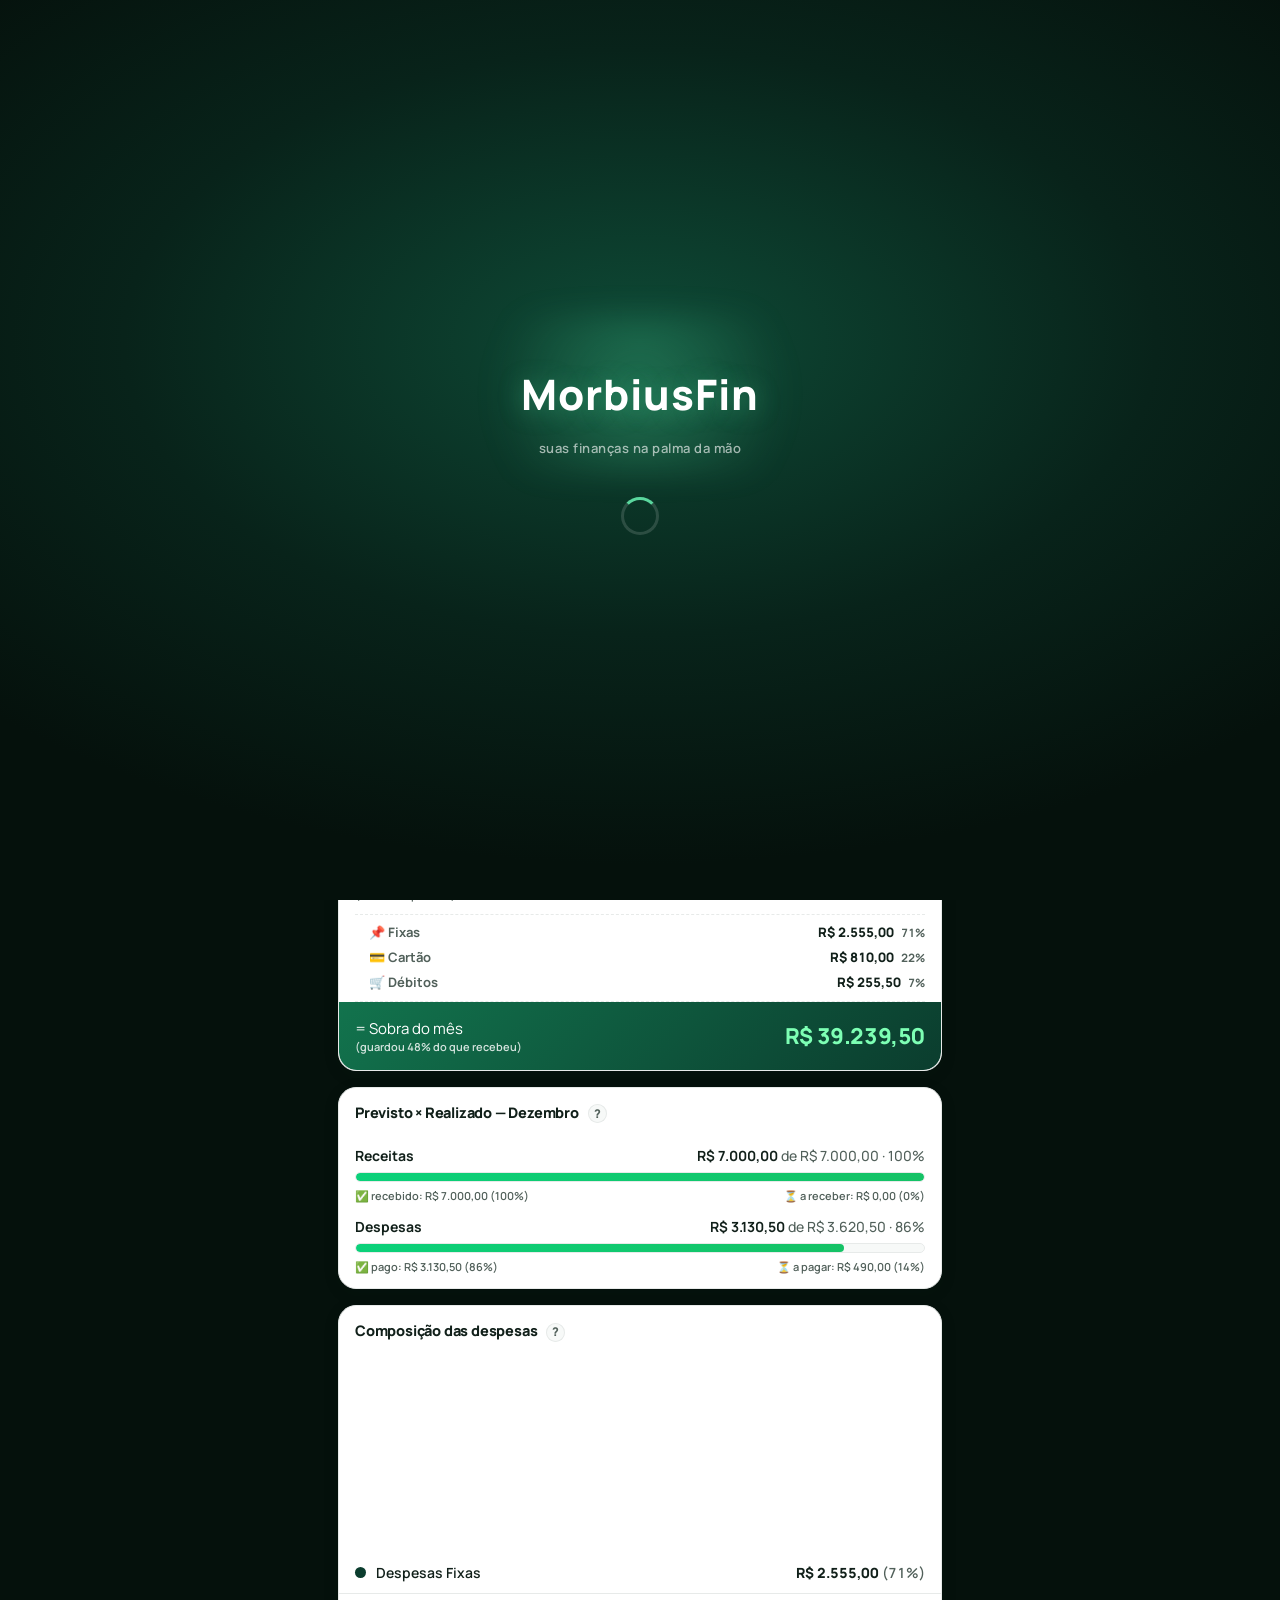
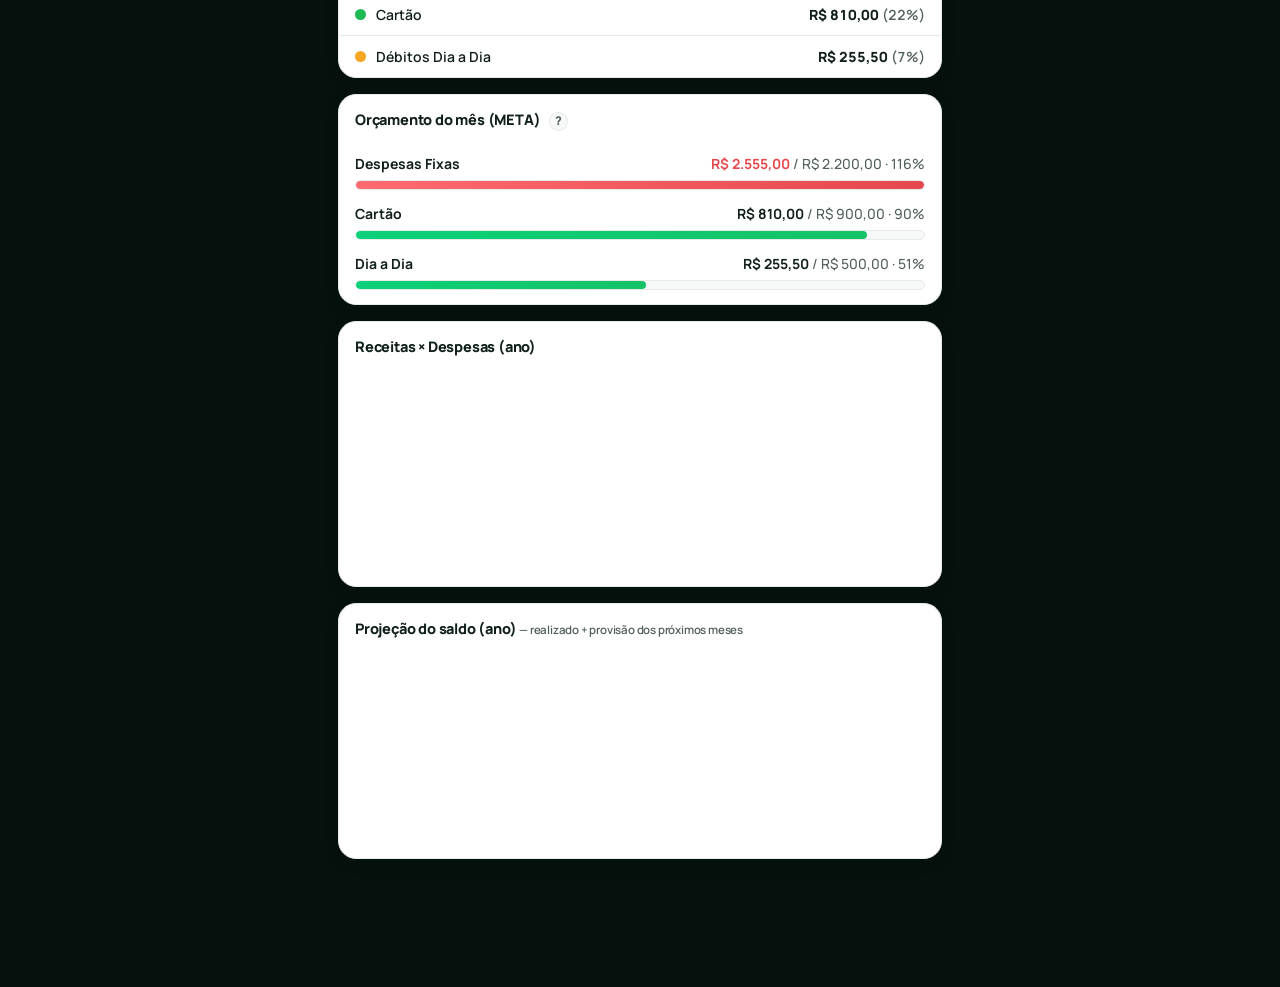
==== commit 48f158cf: "chore: lote de auditoria Top-5 (limpeza + consistência) P0: - Remove "Cartão Mercado Pago" hardcoded" ====
--- a/index.html
+++ b/index.html
@@ -233,21 +233,6 @@
     </div>
   </div>
 
-  <!-- FOLHA DO DÉBITO (refeita do zero, ISOLADA): NÃO é .modal de propósito → o observer de
-       scroll-lock não trava o body (position:fixed) e a barra de baixo NUNCA é tocada → não sobe. -->
-  <div id="diariaSheet" class="dsheet hidden" role="dialog" aria-modal="true" aria-labelledby="dsTitle">
-    <div class="dsheet-card">
-      <button type="button" id="dsClose" class="sheet-x" aria-label="Fechar">✕</button>
-      <h2 id="dsTitle">Nova compra no débito</h2>
-      <form id="diariaForm"></form>
-      <div class="dsheet-actions">
-        <button type="button" id="dsDelete" class="btn danger hidden">Excluir</button>
-        <button type="button" id="dsCancel" class="btn ghost">Cancelar</button>
-        <button type="submit" form="diariaForm" class="btn primary">Salvar</button>
-      </div>
-    </div>
-  </div>
-
   <!-- MODAL: configurações -->
   <div id="settingsModal" class="modal hidden">
     <div class="modal-card">
--- a/css/styles.css
+++ b/css/styles.css
@@ -113,7 +113,7 @@
 html:has(body.scroll-locked), html:has(body.party-on) { background: #0a100d; }
 /* tela de entrada (landing): a faixa do rodapé/safe-area na MESMA cor do fundo, em qualquer tema */
 html:has(body.welcome-on) { background: var(--bg); }
-body.lock-on > *:not(#lockScreen):not(#unlockReveal):not(#splash) { visibility: hidden !important; }
+body.lock-on > *:not(#lockScreen):not(#unlockReveal):not(#splash):not(#recModal) { visibility: hidden !important; }
 /* Fundo (degradês) numa camada FIXA própria — em vez de background-attachment:fixed no body, que no
    iOS Safari deixa emendas/linhas verticais nas bordas. Cobre a tela toda, sem romper a UI. */
 body::before {
@@ -831,6 +831,11 @@
   transform: translateZ(0); -webkit-transform: translateZ(0); }
 /* enquanto a tela de código está aberta, esconde tabbar e + (tela cheia, sem faixa no fim) */
 body.lock-on .tabbar, body.lock-on #fab { visibility: hidden; }
+/* "Esqueci minha senha": o #recModal é filho do body, e a regra body.lock-on > *:not(#lockScreen)…
+   escondia TODOS os filhos do body menos o lock → a janela de recuperação (acertar a pergunta) abria
+   INVISÍVEL atrás do lock; só aparecia ao "Voltar ao login" (que remove o lock-on). Mantém o recModal
+   VISÍVEL e ACIMA do lock (z 1000), pra abrir na mesma tela do clique. #bugfix-recovery */
+body.lock-on > #recModal { visibility: visible !important; z-index: 1300; }
 
 /* ===== Desbloqueio: pré-carga (anel de progresso) → estalo + flash → portas abrem ===== */
 .unlock-reveal { position: fixed; inset: 0; z-index: 1500; pointer-events: none; overflow: hidden;
@@ -1187,19 +1192,6 @@
    aqui ficam só os estilos que valem com ou sem o fixed. */
 body.scroll-locked { left: 0; right: 0; width: 100%; overflow: hidden; overscroll-behavior: none; }
 
-/* ===== FOLHA DO DÉBITO (isolada — NÃO usa a máquina de .modal/scroll-lock) =====
-   Overlay quase opaco que cobre TUDO (inclusive a tabbar, z-index acima dela). Não trava o body,
-   então a barra de baixo nunca é movida → não "sobe". touch-action:none barra o scroll do fundo. */
-.dsheet { position: fixed; inset: 0; z-index: 120; display: flex; align-items: center; justify-content: center;
-  padding: 24px; background: rgba(8,16,13,.92); -webkit-backdrop-filter: blur(3px); backdrop-filter: blur(3px);
-  touch-action: none; animation: fadeIn .18s ease both; }
-.dsheet.hidden { display: none; }
-.dsheet-card { position: relative; background: var(--card); color: var(--ink); width: 100%; max-width: 440px;
-  border-radius: 22px; padding: 22px 20px calc(20px + var(--safe-bottom)); box-shadow: var(--shadow-lg);
-  max-height: 88vh; overflow-y: auto; -webkit-overflow-scrolling: touch; overscroll-behavior: contain; }
-.dsheet-card h2 { margin: 0 0 16px; font-size: 19px; font-weight: 800; letter-spacing: -.3px; }
-.dsheet-actions { display: flex; gap: 10px; margin-top: 14px; }
-.dsheet-actions .btn { flex: 1; }
 
 /* ===== MODAL ===== */
 .modal { position: fixed; inset: 0; background: rgba(0,0,0,.45); z-index: 100; display: flex; align-items: center; justify-content: center;
@@ -1286,6 +1278,12 @@
 .orc-pct.pos { color: #0f9a4c; } .orc-pct.neg { color: var(--red); }
 
 /* ===== Seletor de emoji (estilo WhatsApp) ===== */
+.emoji-search { flex: 0 0 auto; width: 100%; box-sizing: border-box; margin: 0 0 8px; padding: 11px 14px;
+  border: 1px solid var(--line); border-radius: 12px; background: var(--card-2); color: var(--ink);
+  font-family: var(--font); font-size: 16px; }
+.emoji-search:focus { outline: none; border-color: var(--accent); box-shadow: 0 0 0 3px var(--ring); }
+.emoji-search::placeholder { color: var(--muted); }
+.emoji-empty { grid-column: 1 / -1; padding: 26px 14px; text-align: center; color: var(--muted); font-size: 13px; line-height: 1.55; }
 .emoji-tabs { display: flex; flex: 0 0 auto; flex-wrap: nowrap; gap: 5px; overflow-x: auto; padding: 2px 0 10px; margin-bottom: 4px;
   scrollbar-width: none; -webkit-overflow-scrolling: touch; touch-action: pan-x; overscroll-behavior-x: contain;
   border-bottom: 1px solid var(--line); }
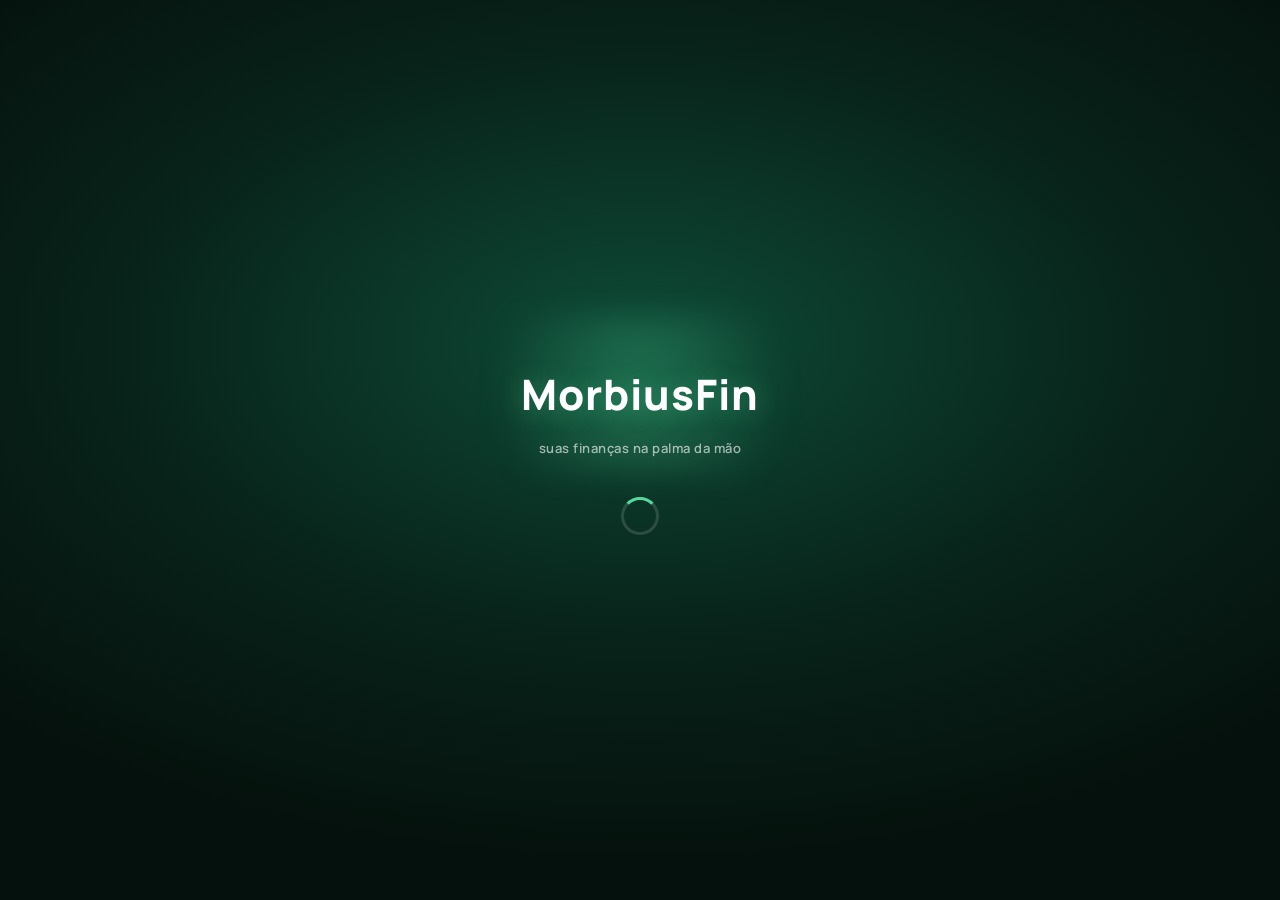
==== commit a521cc94: "feat: plano no header (acima da foto) + card vermelho no menu (v3.18.7) Tira badge do topo do menu. " ====
--- a/index.html
+++ b/index.html
@@ -44,7 +44,7 @@
         <button id="btnUndo" class="icon-btn" aria-label="Desfazer" title="Desfazer (Ctrl+Z)">↩︎</button>
         <button id="btnRedo" class="icon-btn" aria-label="Refazer" title="Refazer (Ctrl+Y)">↪︎</button>
         <button id="btnWhatsNew" class="icon-btn wn-btn hidden" title="Novidades disponíveis" aria-label="Novidades"><img class="emoji-anim hdr-emoji" src="emoji/brilho.webp" alt="" aria-hidden="true" draggable="false" /><span class="wn-dot" aria-hidden="true"></span></button>
-        <button id="btnProfile" class="avatar-btn" title="Meu perfil" aria-label="Meu perfil"><span class="avatar-img" aria-hidden="true"></span><span class="avatar-ini" aria-hidden="true">👤</span></button>
+        <button id="btnProfile" class="avatar-btn" title="Meu perfil" aria-label="Meu perfil"><span id="hdrPlan" class="hdr-plan hidden" aria-hidden="true"></span><span class="avatar-img" aria-hidden="true"></span><span class="avatar-ini" aria-hidden="true">👤</span></button>
       </div>
     </div>
     <div class="month-wrap">
@@ -118,7 +118,10 @@
           <span class="prof-photo-inner" aria-hidden="true"><span class="prof-photo-img"></span></span>
           <span class="prof-photo-cam" aria-hidden="true"><svg viewBox="0 0 24 24"><path fill="currentColor" d="M20 5h-3.2l-1.1-1.6A1 1 0 0 0 14.9 3H9.1a1 1 0 0 0-.8.4L7.2 5H4a2 2 0 0 0-2 2v11a2 2 0 0 0 2 2h16a2 2 0 0 0 2-2V7a2 2 0 0 0-2-2Zm-8 12a4 4 0 1 1 0-8 4 4 0 0 1 0 8Zm0-2a2 2 0 1 0 0-4 2 2 0 0 0 0 4Z"/></svg></span>
         </button>
-        <button type="button" id="profPhotoRemove" class="prof-rm hidden">Remover foto</button>
+        <div class="prof-photo-acts">
+          <button type="button" id="profPhotoEdit" class="prof-rm prof-edit hidden">✏️ Editar foto</button>
+          <button type="button" id="profPhotoRemove" class="prof-rm hidden">Remover foto</button>
+        </div>
       </div>
       <div class="avatar-pick-wrap">
         <div class="avatar-pick-label">Escolha um avatar ou importe sua foto</div>
@@ -162,7 +165,8 @@
       <h2 id="cropTitle" style="text-align:center">Ajeite a foto</h2>
       <p class="crop-hint">Arraste para posicionar e use o controle para dar zoom</p>
       <div class="crop-stage" id="cropStage"><img id="cropImg" alt="" draggable="false"></div>
-      <input type="range" id="cropZoom" min="1" max="3" step="0.01" value="1" class="crop-zoom" aria-label="Zoom da foto">
+      <div class="crop-ctrl"><span class="crop-ctrl-ic" aria-hidden="true">🔍</span><input type="range" id="cropZoom" min="1" max="3" step="0.01" value="1" class="crop-slider" aria-label="Zoom da foto"></div>
+      <div class="crop-ctrl"><span class="crop-ctrl-ic" aria-hidden="true">↻</span><input type="range" id="cropRotate" min="-180" max="180" step="1" value="0" class="crop-slider" aria-label="Girar a foto"></div>
       <div class="modal-actions">
         <button type="button" id="cropCancel" class="btn ghost">Cancelar</button>
         <button type="button" id="cropOk" class="btn primary">Usar foto</button>
@@ -178,8 +182,9 @@
   <!-- MENU LATERAL (☰) -->
   <div id="menuDrawer" class="menu-drawer hidden" role="dialog" aria-modal="true" aria-label="Menu">
     <nav class="menu-panel">
-      <div class="menu-head"><span>Menu</span><button id="menuClose" class="menu-x" aria-label="Fechar">✕</button></div>
+      <div class="menu-head"><span>Menu</span><div class="menu-head-actions"><button id="menuLogout" class="menu-exit" type="button" aria-label="Sair do app">🚪 Sair</button><button id="menuClose" class="menu-x" aria-label="Fechar">✕</button></div></div>
       <div id="exploreWidget"></div>
+      <button id="menuPlanCard" class="menu-plan-card hidden" type="button" aria-label="Seu plano"></button>
       <button class="menu-item mi-update hidden" id="miUpdate"><span class="mi-ic">✨</span><span><b>Atualizar o app</b><i id="miUpdateSub">nova versão disponível</i></span></button>
       <button class="menu-item" id="miPerfil"><span class="mi-ic">👤</span><span><b>Editar perfil</b></span></button>
       <button class="menu-item" id="miTutorial"><span class="mi-ic">🎓</span><span><b>Tutorial rápido</b></span></button>
@@ -194,7 +199,7 @@
       <button class="menu-item" id="miAviso"><span class="mi-ic">🔔</span><span><b>Aviso de vencimento</b></span></button>
       <button class="menu-item" id="miTema"><span class="mi-ic">🌗</span><span><b>Tema</b></span></button>
       <button class="menu-item danger" id="miZero"><span class="mi-ic">🏁</span><span><b>Começar do zero</b></span></button>
-      <button class="menu-item" id="miLogout"><span class="mi-ic">🚪</span><span><b>Sair do app</b></span></button>
+      <button class="menu-item hidden" id="miLogout"><span class="mi-ic">🚪</span><span><b>Sair do app</b></span></button>
       <button class="menu-item mi-admin hidden" id="miAdmin"><span class="mi-ic">🛡️</span><span><b>Admin</b></span></button>
       <div class="menu-foot" id="menuFoot">MorbiusFin · v<span id="menuVer"></span></div>
     </nav>
@@ -331,9 +336,21 @@
     </div>
   </div>
 
+  <!-- MODAL: Conta na nuvem (login email + senha, E2E) -->
+  <div id="cloudModal" class="modal center hidden" role="dialog" aria-modal="true" aria-labelledby="cloudTitle">
+    <div class="modal-card cloud-card">
+      <button type="button" id="cloudClose" class="sheet-x" aria-label="Fechar">✕</button>
+      <div class="cloud-ic" aria-hidden="true">☁️</div>
+      <h2 id="cloudTitle" style="text-align:center;margin:6px 0 4px">Conta na nuvem</h2>
+      <div id="cloudBody" class="cloud-body"></div>
+    </div>
+  </div>
+
   <div id="toast" class="toast hidden"></div>
 
   <script src="js/data.js" defer></script>
   <script src="js/app.js" defer></script>
+  <script src="https://cdn.jsdelivr.net/npm/@supabase/supabase-js@2/dist/umd/supabase.js" defer></script>
+  <script src="js/cloud.js" defer></script>
 </body>
 </html>
--- a/css/styles.css
+++ b/css/styles.css
@@ -105,8 +105,8 @@
    só o verde (nunca o app). Esconde também o conteúdo do app pra não vazar no vão do teclado (iOS). */
 /* COR sólida ANTES do gradiente: a área de overscroll/safe-area do iOS pinta a background-COLOR
    (o gradiente é imagem) — sem a cor sólida, sobra a faixa BRANCA embaixo. */
-html:has(body.lock-on) { background: #0b3d2e linear-gradient(160deg, #0b3d2e 0%, #12734d 100%); }
-body.lock-on { background: #0b3d2e linear-gradient(160deg, #0b3d2e 0%, #12734d 100%); }
+html:has(body.lock-on) { background: #0b3d2e linear-gradient(160deg, #0b3d2e 0%, #15805a 50%, #0b3d2e 100%); }
+body.lock-on { background: #0b3d2e linear-gradient(160deg, #0b3d2e 0%, #15805a 50%, #0b3d2e 100%); }
 /* Com QUALQUER pop-up aberto (scroll travado ou comemoração): a tela inteira — inclusive a faixa do
    home indicator — fica ESCURA, igual ao escurecido do backdrop. Some a faixa branca/clara embaixo,
    independente do tema. (regra via :has + reforço por JS em lockScroll, p/ Safari sem :has) */
@@ -242,7 +242,10 @@
   display: flex; align-items: center; justify-content: center; background: var(--accent); color: #06251a;
   border: 3px solid var(--card); box-shadow: 0 3px 10px rgba(0,0,0,.45); z-index: 2; }   /* destacada, com anel, fora do recorte */
 .prof-photo .prof-photo-cam svg { width: 18px; height: 18px; display: block; }   /* ícone SVG = centralizado certinho (sem o emoji torto) */
+.prof-photo-acts { display: flex; align-items: center; justify-content: center; gap: 6px; flex-wrap: wrap; }
 .prof-rm { background: none; border: 0; color: var(--red); font-family: var(--font); font-weight: 700; font-size: 13px; cursor: pointer; padding: 4px 8px; }
+.prof-rm.prof-edit { color: var(--accent-2); }
+.prof-photo-acts .prof-rm.hidden { display: none; }
 /* tira de avatares predefinidos (Netflix-style) + importar */
 .avatar-pick-wrap { margin: -4px 0 14px; }
 .avatar-pick-label { font-size: 12px; color: var(--muted); text-align: center; margin-bottom: 8px; }
@@ -486,39 +489,45 @@
 
 /* recorte circular da foto */
 .crop-card { max-width: 360px; }
-.crop-hint { text-align: center; color: var(--muted); font-size: 12.5px; margin: 0 0 14px; }
-.crop-stage { position: relative; width: 260px; height: 260px; max-width: 78vw; max-height: 78vw; margin: 0 auto 16px;
+.crop-hint { text-align: center; color: var(--muted); font-size: 12px; margin: 0 0 8px; }
+.crop-stage { position: relative; width: 196px; height: 196px; max-width: 54vw; max-height: 54vw; margin: 0 auto 10px;
   border-radius: 50%; overflow: hidden; background: #06251a; touch-action: none; cursor: grab;
   box-shadow: 0 0 0 3px var(--accent), inset 0 0 0 9999px rgba(0,0,0,0); user-select: none; }
 .crop-stage:active { cursor: grabbing; }
 .crop-stage #cropImg { position: absolute; top: 0; left: 0; max-width: none; pointer-events: none; user-select: none; -webkit-user-drag: none; }
-.crop-zoom { width: 100%; margin: 0 0 6px; accent-color: var(--accent); }
+/* controles do recorte: zoom e girar — SEMPRE visíveis, um por linha, ícone + barra */
+.crop-ctrl { display: flex; align-items: center; gap: 11px; margin: 0 0 9px; }
+.crop-ctrl-ic { flex: 0 0 auto; width: 26px; text-align: center; font-size: 16px; opacity: .85; }
+.crop-slider { flex: 1 1 auto; width: 100%; min-width: 0; accent-color: var(--accent); }
+/* rodapé do crop NÃO é fixo/sticky → sem faixa-gradiente cobrindo a barra de girar e sem scroll */
+.modal-card.crop-card > .modal-actions { position: static; margin: 12px 0 0; padding: 0; }
 
 /* painel de notificações */
-.notif-card { max-width: 380px; }
+.modal.center .modal-card.notif-card { max-width: 430px; }
 .notif-head { display: flex; align-items: center; gap: 9px; justify-content: center; margin-bottom: 16px; }
 .notif-head h2 { margin: 0; }
 .notif-bell { font-size: 24px; display: inline-block; transform-origin: 50% 16%; animation: bellSwing 2.6s ease-in-out infinite; }
-.notif-body { display: flex; flex-direction: column; gap: 9px; max-height: 52vh; overflow-y: auto; overscroll-behavior: contain; -webkit-overflow-scrolling: touch; padding: 2px; }
+/* cresce com a quantidade de contas: estica pra cima/baixo até 64vh, aí rola por dentro */
+.notif-body { display: flex; flex-direction: column; gap: 11px; min-height: 64px; max-height: 64vh; overflow-y: auto; overscroll-behavior: contain; -webkit-overflow-scrolling: touch; padding: 2px; }
 .notif-empty { display: flex; flex-direction: column; align-items: center; text-align: center; color: var(--muted); padding: 22px 10px; animation: notifIn .4s ease both; }
 .notif-empty .ne-ic { font-size: 46px; margin-bottom: 10px; animation: nePop .5s cubic-bezier(.34,1.6,.5,1) both; }
 .notif-empty p { margin: 0; font-weight: 800; color: var(--ink); font-size: 15px; line-height: 1.5; }
 .notif-empty p span { font-weight: 600; color: var(--muted); font-size: 13px; }
 @keyframes nePop { from { opacity: 0; transform: scale(.4); } to { opacity: 1; transform: scale(1); } }
-.notif-row { display: flex; align-items: center; gap: 11px; padding: 12px; border-radius: 15px; background: var(--card-2);
+.notif-row { display: flex; align-items: center; gap: 13px; padding: 15px 14px; border-radius: 16px; background: var(--card-2);
   border-left: 4px solid var(--line); box-shadow: 0 2px 8px rgba(0,0,0,.14);
   animation: notifIn .36s cubic-bezier(.2,.8,.2,1) both; animation-delay: calc(var(--i, 0) * .06s); }
 @keyframes notifIn { from { opacity: 0; transform: translateY(9px) scale(.98); } to { opacity: 1; transform: none; } }
 .notif-row.u-red { border-left-color: var(--red); }
 .notif-row.u-amber { border-left-color: #d99409; }
 .notif-row.u-green { border-left-color: var(--green); }
-.notif-row .nr-ic { flex: 0 0 auto; width: 36px; height: 36px; border-radius: 50%; display: flex; align-items: center; justify-content: center; font-size: 17px; background: rgba(255,255,255,.06); }
+.notif-row .nr-ic { flex: 0 0 auto; width: 42px; height: 42px; border-radius: 50%; display: flex; align-items: center; justify-content: center; font-size: 20px; background: rgba(255,255,255,.06); }
 .notif-row.u-red .nr-ic { background: rgba(229,72,77,.16); }
 .notif-row.u-amber .nr-ic { background: rgba(217,148,9,.16); }
 .notif-row.u-green .nr-ic { background: rgba(21,194,102,.16); }
 .notif-row .nr-main { flex: 1 1 auto; min-width: 0; text-align: left; }
-.notif-row .nr-name { font-weight: 800; font-size: 14.5px; white-space: nowrap; overflow: hidden; text-overflow: ellipsis; text-align: left; }
-.notif-row .nr-sub { font-size: 12px; color: var(--muted); margin-top: 2px; text-align: left; }
+.notif-row .nr-name { font-weight: 800; font-size: 15.5px; white-space: nowrap; overflow: hidden; text-overflow: ellipsis; text-align: left; }
+.notif-row .nr-sub { font-size: 12.5px; color: var(--muted); margin-top: 3px; text-align: left; }
 .notif-row .vr-pay { flex: 0 0 auto; }
 @media (prefers-reduced-motion: reduce) { .notif-bell, .notif-row, .notif-empty .ne-ic { animation: none; } }
 /* bolinha de "sincronizando" no header — aparece durante o sync e some ao terminar */
@@ -606,28 +615,82 @@
 @keyframes lfPop { 0% { transform: scale(.55); opacity: 0; } 45% { transform: scale(1.07); opacity: 1; } 100% { transform: scale(1); opacity: 1; } }
 
 /* ===== Tela de entrada (landing após sair) ===== */
-.welcome-screen { position: fixed; inset: 0; z-index: 80; display: flex; align-items: center; justify-content: center;
-  background: var(--bg); padding: calc(24px + var(--safe-top)) 26px calc(24px + var(--safe-bottom));
-  opacity: 0; transition: opacity .45s ease; }
+.welcome-screen { position: fixed; inset: 0; z-index: 80; display: flex; flex-direction: column; align-items: center; justify-content: center;
+  background: var(--bg); padding: calc(18px + var(--safe-top)) 26px calc(18px + var(--safe-bottom));
+  opacity: 0; transition: opacity .45s ease; overflow-y: auto; -webkit-overflow-scrolling: touch; }
 .welcome-screen.show { opacity: 1; }
-.wel-inner { width: 100%; max-width: 340px; text-align: center; display: flex; flex-direction: column; align-items: center; }
-.wel-avatar { width: 148px; height: 148px; aspect-ratio: 1; border-radius: 50%; overflow: hidden; margin-bottom: 18px; flex: 0 0 auto;
+.wel-brand { font-size: 27px; font-weight: 800; letter-spacing: -.4px; color: var(--accent); margin: 0 0 16px; flex: 0 0 auto; text-align: center; }
+.wel-inner { width: 100%; max-width: 340px; text-align: center; display: flex; flex-direction: column; align-items: center; flex: 0 0 auto; }
+.wel-avatar { width: 112px; height: 112px; aspect-ratio: 1; border-radius: 50%; overflow: hidden; margin-bottom: 14px; flex: 0 0 auto;
   background-size: cover; background-position: center;   /* foto importada */
   box-shadow: 0 0 0 4px rgba(33,194,102,.30), 0 14px 40px rgba(0,0,0,.4); }
 /* emoji-gif PERFEITAMENTE centrado no círculo (entrada e saída) */
 .wel-avatar .animal-anim, .wel-avatar .animal-svg, .lf-avatar .animal-anim, .lf-avatar .animal-svg { width: 100%; height: 100%; display: flex; align-items: center; justify-content: center; }
 .wel-avatar .animal-anim .emoji-anim, .lf-avatar .animal-anim .emoji-anim { width: 86%; height: 86%; object-fit: contain; margin: 0; display: block; }
-.wel-name { font-size: 22px; font-weight: 800; letter-spacing: -.4px; color: var(--ink); }
-.wel-sub { font-size: 13px; color: var(--muted); margin: 2px 0 24px; }
-.wel-enter { width: 100%; padding: 15px; border-radius: 16px; font-weight: 800; font-size: 16px; box-shadow: 0 14px 30px rgba(11,61,46,.4); }
-.wel-sep { display: flex; align-items: center; gap: 10px; width: 100%; color: var(--muted); font-size: 12px; margin: 18px 0; }
+.wel-name { font-size: 21px; font-weight: 800; letter-spacing: -.4px; color: var(--ink); }
+.wel-sub { font-size: 13px; color: var(--muted); margin: 3px 0 18px; line-height: 1.45; }
+.wel-field { display: block; width: 100%; text-align: left; margin-bottom: 11px; }
+.wel-field span { display: block; font-size: 12.5px; color: var(--muted); margin-bottom: 5px; font-weight: 700; }
+.wel-field input { width: 100%; padding: 13px 14px; border: 1px solid var(--line); border-radius: 13px; font-size: 16px; background: var(--card-2); color: var(--ink); font-family: var(--font); }
+.wel-field input:focus { outline: none; border-color: var(--accent); box-shadow: 0 0 0 4px var(--ring); }
+.wel-msg { min-height: 18px; font-size: 12.5px; font-weight: 700; color: var(--muted); margin: 2px 0 8px; text-align: center; }
+.wel-msg.bad { color: #ff6b6b; }
+.wel-enter { width: 100%; padding: 15px; border-radius: 16px; font-weight: 800; font-size: 16px; box-shadow: 0 14px 30px rgba(11,61,46,.4); margin-top: 4px; }
+.wel-link { width: 100%; background: 0; border: 0; color: var(--accent-2); font-family: var(--font); font-weight: 700; font-size: 13.5px; padding: 12px 0 2px; cursor: pointer; }
+.wel-sep { display: flex; align-items: center; gap: 10px; width: 100%; color: var(--muted); font-size: 12px; margin: 14px 0; }
 .wel-sep::before, .wel-sep::after { content: ""; flex: 1; height: 1px; background: var(--line); }
 .wel-new { width: 100%; }
-.wel-newhint { font-size: 11.5px; color: var(--muted); margin: 8px 0 0; line-height: 1.45; }
-.wel-brand { position: absolute; top: calc(var(--safe-top) + 12vh); left: 0; right: 0; text-align: center;
-  font-size: 27px; font-weight: 800; letter-spacing: -.4px; color: var(--accent); }
-.wel-copy { position: absolute; bottom: calc(20px + var(--safe-bottom)); left: 0; right: 0; text-align: center;
-  font-size: 11px; color: var(--muted); line-height: 1.5; padding: 0 24px; }
+.wel-copy { font-size: 11px; color: var(--muted); line-height: 1.6; padding: 0 24px; margin: 18px 0 0; flex: 0 0 auto; text-align: center; }
+.wel-copy a { color: var(--accent-2); font-weight: 700; text-decoration: none; }
+/* botão "Ver planos" no rodapé do login — inline como link */
+.wel-plans-link { background: none; border: none; padding: 0; font: inherit; font-size: 11px; font-weight: 700; color: var(--accent-2); cursor: pointer; text-decoration: none; }
+.wel-plans-link:active { opacity: .7; }
+/* tela de acesso bloqueado/expirado — card centrado, ícone de status */
+.wel-inner.wel-blocked { background: var(--card); border: 1px solid var(--line); border-radius: 24px; padding: 32px 24px 22px; box-shadow: 0 28px 70px rgba(0,0,0,.5); }
+.wel-status-ic { width: 88px; height: 88px; border-radius: 50%; display: flex; align-items: center; justify-content: center; font-size: 42px; line-height: 1; margin-bottom: 18px; flex: 0 0 auto; }
+.wel-status-ic.warn { background: radial-gradient(circle at 50% 32%, rgba(245,166,35,.22), rgba(245,166,35,.05)); box-shadow: inset 0 0 0 1.5px rgba(245,166,35,.32); }
+.wel-status-ic.danger { background: radial-gradient(circle at 50% 32%, rgba(255,107,107,.22), rgba(255,107,107,.05)); box-shadow: inset 0 0 0 1.5px rgba(255,107,107,.34); }
+.wel-blocked .wel-sub { margin: 4px 6px 20px; }
+.wel-note { font-size: 12.5px; color: var(--muted); line-height: 1.55; margin: 16px 0 2px; text-align: center; }
+.wel-note a { color: var(--accent-2); font-weight: 700; text-decoration: none; }
+
+/* ===== Banner de trial ===== */
+.trial-banner {
+  display: flex; align-items: center; justify-content: center;
+  background: linear-gradient(90deg, #0b6e91, #1a7f5a);
+  color: #fff; font-size: 12.5px; font-weight: 700;
+  padding: 9px 18px; text-align: center; cursor: pointer;
+  gap: 6px; letter-spacing: -.1px;
+  transition: opacity .2s;
+}
+.trial-banner.hidden { display: none; }
+.trial-banner:active { opacity: .8; }
+
+/* ===== Modal de planos ===== */
+.planos-card { max-width: 440px !important; padding: 24px 20px 20px !important; }
+.planos-title { font-size: 20px; font-weight: 800; text-align: center; margin: 0 0 4px; }
+.planos-sub { font-size: 12.5px; color: var(--muted); text-align: center; margin: 0 0 16px; }
+.plan-toggle { display: flex; gap: 4px; background: var(--card-2); border-radius: 12px; padding: 4px; margin: 0 0 16px; }
+.plan-tog-btn { flex: 1; padding: 8px 0; border: none; border-radius: 9px; background: none; font: inherit; font-size: 13.5px; font-weight: 700; color: var(--muted); cursor: pointer; transition: background .15s, color .15s; }
+.plan-tog-btn.active { background: var(--card); color: var(--ink); box-shadow: 0 1px 6px rgba(0,0,0,.10); }
+.planos-cards { display: flex; flex-direction: column; gap: 12px; margin-bottom: 14px; }
+.plan-card { position: relative; border: 2px solid var(--line); border-radius: 18px; padding: 16px 16px 14px; transition: transform .25s ease, box-shadow .25s ease; }
+/* melhor escolha (muda entre Mensal/Anual) — borda viva, glow pulsante e leve destaque */
+.plan-rec { transform: scale(1.025); z-index: 1; animation: planGlow 1.9s ease-in-out infinite; }
+@keyframes planGlow {
+  0%, 100% { box-shadow: 0 0 0 1px var(--glow), 0 0 12px -4px var(--glow); }
+  50%      { box-shadow: 0 0 0 2px var(--glow), 0 0 26px 0 var(--glow); }
+}
+.plan-badge { position: absolute; top: -11px; left: 50%; transform: translateX(-50%); color: #fff; font-size: 11.5px; font-weight: 800; letter-spacing: .2px; padding: 4px 13px; border-radius: 999px; white-space: nowrap; box-shadow: 0 4px 12px rgba(0,0,0,.4); animation: planBadge 1.9s ease-in-out infinite; }
+@keyframes planBadge { 0%,100% { transform: translateX(-50%) scale(1); } 50% { transform: translateX(-50%) scale(1.06); } }
+.plan-econ { font-size: 12px; font-weight: 700; margin: -4px 0 11px; }
+@media (prefers-reduced-motion: reduce) { .plan-rec, .plan-badge { animation: none; } }
+.plan-name { font-size: 17px; font-weight: 800; margin: 0 0 4px; }
+.plan-desc { font-size: 13px; color: var(--muted); margin: 0 0 8px; line-height: 1.45; }
+.plan-price { font-size: 15px; font-weight: 800; color: var(--ink); margin: 0 0 12px; }
+.plan-btn { width: 100%; border-radius: 13px !important; font-size: 15px !important; }
+.planos-note { font-size: 11px; color: var(--muted); text-align: center; margin: 0; line-height: 1.6; }
+.planos-note a { color: var(--accent-2); font-weight: 700; text-decoration: none; }
 
 /* ===== Recuperação por pergunta secreta ===== */
 .lock-forgot { display: block; width: 100%; margin: 12px auto 0; background: none; border: 0; color: rgba(255,255,255,.82); font: inherit; font-size: 13px; font-weight: 700; text-decoration: underline; cursor: pointer; }
@@ -635,6 +698,7 @@
 .lock-back { display: block; width: max-content; max-width: 100%; margin: 16px auto 0; padding: 10px 20px; border-radius: 13px;
   background: rgba(255,255,255,.12); border: 1px solid rgba(255,255,255,.28); color: #fff; font: inherit; font-size: 13.5px; font-weight: 800; cursor: pointer; transition: transform .12s ease, background .2s ease; }
 .lock-back:active { transform: scale(.96); background: rgba(255,255,255,.2); }
+.rec-q { text-align: center; font-size: 16.5px; font-weight: 700; color: var(--ink); line-height: 1.4; margin: 2px 4px 16px; }
 .rec-opts { display: flex; flex-direction: column; gap: 9px; }
 .rec-opts .rec-opt { width: 100%; text-align: center; padding: 13px 12px; border-radius: 13px; font-weight: 700; }
 .rec-opts.shake { animation: recShake .4s ease; }
@@ -647,18 +711,45 @@
 @media (prefers-reduced-motion: reduce) { .rec-opts.shake { animation: none; } }
 .app-header .header-actions { gap: 5px; }
 .menu-btn { font-size: 18px; flex: 0 0 auto; }
-.menu-drawer { position: fixed; inset: 0; z-index: 115; background: rgba(0,0,0,.5); backdrop-filter: blur(2px); display: flex; }
+.menu-drawer { position: fixed; inset: 0; z-index: 115; background: rgba(0,0,0,.5); backdrop-filter: blur(2px); display: flex; align-items: center; }
 .menu-drawer.hidden { display: none; }
-.menu-panel { width: 86%; max-width: 350px; height: 100%; background: var(--card); border-right: 1px solid var(--line);
-  box-shadow: 8px 0 40px rgba(0,0,0,.4); padding: calc(14px + var(--safe-top)) 15px calc(18px + var(--safe-bottom)); overflow-y: auto;
+/* painel NÃO ocupa a tela toda: flutua na esquerda com folga em cima/embaixo e cantos direitos arredondados */
+.menu-panel { width: 86%; max-width: 340px; height: auto;
+  max-height: calc(100% - var(--safe-top) - var(--safe-bottom) - 32px);
+  margin: calc(var(--safe-top) + 16px) 0 calc(var(--safe-bottom) + 16px);
+  background: var(--card); border: 1px solid var(--line); border-left: 0;
+  border-radius: 0 20px 20px 0; box-shadow: 8px 0 40px rgba(0,0,0,.4);
+  padding: 16px 15px; overflow-y: auto;
   display: flex; flex-direction: column; gap: 9px; animation: drawerIn .26s cubic-bezier(.2,.9,.2,1.05) both; }
 /* fade no rodapé do menu: dá a dica de que há mais itens abaixo (ex.: Sair do app) sem empurrar nada */
-.menu-panel::after { content: ""; position: sticky; bottom: calc(-1 * (18px + var(--safe-bottom))); left: 0; right: 0;
-  flex: 0 0 auto; height: 26px; margin-top: -26px; pointer-events: none;
+.menu-panel::after { content: ""; position: sticky; bottom: -16px; left: 0; right: 0;
+  flex: 0 0 auto; height: 24px; margin-top: -24px; pointer-events: none;
   background: linear-gradient(to top, var(--card), transparent); }
 @keyframes drawerIn { from { transform: translateX(-100%); } to { transform: translateX(0); } }
 .menu-head { display: flex; align-items: center; justify-content: space-between; padding: 6px 6px 12px; margin-bottom: 2px; }
 .menu-head span { font-size: 20px; font-weight: 800; color: var(--ink); letter-spacing: -.3px; }
+.menu-head-actions { display: flex; align-items: center; gap: 8px; }
+/* pílula do plano no header (acima da foto do perfil) */
+.avatar-btn { position: relative; overflow: visible; }
+.hdr-plan { position: absolute; top: -11px; left: 50%; transform: translateX(-50%); z-index: 3;
+  font-size: 9.5px; font-weight: 800; letter-spacing: .3px; line-height: 1; padding: 3px 7px; border-radius: 999px;
+  white-space: nowrap; pointer-events: none; box-shadow: 0 2px 6px rgba(0,0,0,.4); }
+.hdr-plan.hidden { display: none; }
+.hdr-plan.plan-teste    { color: #2a1c02; background: #f5a623; }
+.hdr-plan.plan-plus     { color: #04231a; background: #15c266; }
+.hdr-plan.plan-pro      { color: #06283a; background: #46b4ea; }
+.hdr-plan.plan-ultimate { color: #1c0f3a; background: #b59bf7; }
+/* card vermelho do plano no corpo do menu */
+.menu-plan-card { display: flex; align-items: center; justify-content: space-between; gap: 10px; width: 100%; text-align: left;
+  margin: 6px 0 10px; padding: 11px 14px; border-radius: 14px; background: rgba(229,72,77,.12);
+  border: 1px solid rgba(229,72,77,.42); color: #ff8a8a; font-family: var(--font); cursor: pointer; }
+.menu-plan-card.hidden { display: none; }
+.menu-plan-card:active { transform: scale(.98); }
+.menu-plan-card .mpc-l { font-size: 13.5px; }
+.menu-plan-card .mpc-l b { font-weight: 800; }
+.menu-plan-card .mpc-go { font-size: 12.5px; font-weight: 800; opacity: .9; white-space: nowrap; }
+.menu-exit { display: inline-flex; align-items: center; gap: 5px; background: rgba(229,72,77,.14); border: 1px solid rgba(229,72,77,.32); color: #ff6b6b; font-family: var(--font); font-weight: 800; font-size: 13px; padding: 7px 11px; border-radius: 10px; cursor: pointer; }
+.menu-exit:active { transform: scale(.95); }
 /* itens entram em sequência (cascata) ao abrir o menu + o ícone dá um "pop" */
 .menu-drawer:not(.hidden) .menu-item { animation: menuItemIn .42s cubic-bezier(.2,.8,.2,1) both; animation-delay: calc(.06s + var(--mi, 0) * .055s); }
 @keyframes menuItemIn { from { opacity: 0; transform: translateX(-22px); } to { opacity: 1; transform: none; } }
@@ -681,7 +772,8 @@
 .menu-item b { font-size: 14.5px; font-weight: 800; }
 .menu-item i { font-size: 12px; color: var(--muted); font-style: normal; margin-top: 1px; }
 .menu-item.danger b { color: #e5675f; }
-.menu-foot { margin-top: auto; padding: 12px 6px 2px; font-size: 12px; color: var(--muted); text-align: center; }
+.menu-foot { margin-top: auto; padding: 12px 6px 2px; font-size: 12px; color: var(--muted); text-align: center; line-height: 1.5; }
+.menu-foot-email { color: var(--accent-2); font-weight: 700; word-break: break-all; }
 
 /* ===== Acesso (PIN real / modo teste) ===== */
 .lock-hint { font-size: 12.5px; color: var(--muted); margin: 12px 0 0; text-align: center; line-height: 1.4; }
@@ -825,7 +917,8 @@
 
 /* ===== Tela de bloqueio (PIN) ===== */
 .lock { position: fixed; inset: 0; z-index: 1000;
-  background: linear-gradient(160deg, #0b3d2e 0%, #12734d 100%);
+  /* rodapé do gradiente volta a #0b3d2e (= cor de fundo / safe-area) → sem faixa no fim da tela */
+  background: #0b3d2e linear-gradient(160deg, #0b3d2e 0%, #15805a 50%, #0b3d2e 100%);
   display: flex; align-items: center; justify-content: center; padding: 24px;
   /* camada de GPU própria → compõe acima da tabbar (que tem translateZ(0)); sem faixa no rodapé */
   transform: translateZ(0); -webkit-transform: translateZ(0); }
@@ -1209,11 +1302,11 @@
 /* dissolve o conteúdo que rola por baixo ANTES de chegar nos botões — sem "vazar" atrás do botão.
    Faixa alta (52px): a base fica SÓLIDA (cor do card) e some pra cima, ocultando o "travessão" de
    informações que aparecia atrás dos botões fixos. Vale p/ todo modal com rodapé fixo. */
-.modal-card:not(.alert-card):not(.greet-card):not(.ig-card) > .modal-actions::before { content: ""; position: absolute; left: 0; right: 0; top: -30px; height: 30px;
+.modal-card:not(.alert-card):not(.greet-card):not(.ig-card):not(.crop-card) > .modal-actions::before { content: ""; position: absolute; left: 0; right: 0; top: -30px; height: 30px;
   background: linear-gradient(to top, var(--card) 0, var(--card) 55%, transparent 100%); pointer-events: none; }
 /* tampa SÓLIDA abaixo do rodapé: cobre os ~22px de padding do card onde o conteúdo vazava ABAIXO do botão
    (sticky bottom:0 + margin-bottom negativa deixam essa faixa sem fundo). */
-.modal-card:not(.alert-card):not(.greet-card):not(.ig-card) > .modal-actions::after { content: ""; position: absolute; left: 0; right: 0; top: 100%; height: 30px;
+.modal-card:not(.alert-card):not(.greet-card):not(.ig-card):not(.crop-card) > .modal-actions::after { content: ""; position: absolute; left: 0; right: 0; top: 100%; height: 30px;
   background: var(--card); pointer-events: none; }
 
 /* Modais altos (Categorias, Emoji): cabeçalho FIXO (título + ✕ sempre visíveis) e só o corpo rola */
@@ -1246,6 +1339,43 @@
   font-weight: 800; font-size: 14px; font-family: var(--font); cursor: pointer; transition: background .18s ease, color .18s ease, box-shadow .18s ease; }
 .seg-btn.active { background: var(--card); color: var(--accent-2); box-shadow: 0 2px 8px rgba(0,0,0,.18); }
 .seg-btn:active { transform: scale(.97); }
+/* seg de 3 (À vista / Parcelado / Recorrente): aperta pra caber no iPhone */
+.seg3 .seg-btn { padding: 11px 4px; font-size: 13px; }
+
+/* compra recorrente no cartão (por X meses OU meses escolhidos) */
+.rec-box { margin: 0 0 14px; }
+.rec-box .seg { margin-bottom: 10px; }
+.rec-hint { font-size: 12.5px; color: var(--muted); margin: 2px 0 8px; }
+.month-chips { display: flex; flex-wrap: wrap; gap: 7px; max-height: 170px; overflow-y: auto; -webkit-overflow-scrolling: touch; overscroll-behavior: contain; padding: 2px; }
+.mchip { border: 1px solid var(--line); background: var(--card-2); color: var(--ink); font-family: var(--font);
+  font-weight: 700; font-size: 12.5px; padding: 8px 11px; border-radius: 999px; cursor: pointer; white-space: nowrap;
+  transition: transform .1s ease, background .15s ease, border-color .15s ease, color .15s ease; }
+.mchip:active { transform: scale(.94); }
+.mchip.on { background: var(--accent); border-color: var(--accent); color: #fff; }
+
+/* autocomplete de descrição (sugestões aparecem conforme digita) */
+.ac-wrap { position: relative; }
+.ac-list { position: absolute; left: 0; right: 0; top: calc(100% + 4px); z-index: 9; background: var(--card);
+  border: 1px solid var(--line); border-radius: 12px; box-shadow: var(--shadow-lg); max-height: 232px; overflow-y: auto; -webkit-overflow-scrolling: touch; }
+.ac-list.hidden { display: none; }
+.ac-item { display: flex; align-items: center; justify-content: space-between; gap: 10px; width: 100%; text-align: left;
+  background: transparent; border: 0; border-bottom: 1px solid var(--line); padding: 11px 13px; cursor: pointer; font-family: var(--font); color: var(--ink); }
+.ac-item:last-child { border-bottom: 0; }
+.ac-item:active { background: var(--card-2); }
+.ac-item .ac-d { font-weight: 700; font-size: 14px; white-space: nowrap; overflow: hidden; text-overflow: ellipsis; }
+.ac-item .ac-c { flex: 0 0 auto; font-size: 11.5px; color: var(--muted); }
+
+/* observações da compra (textarea) */
+.f-obs { width: 100%; resize: none; min-height: 56px; line-height: 1.45; font-family: var(--font); }
+
+/* emoji da meta escolhido à mão (unicode estático, sem webp animado) + botão de escolher */
+.meta-emoji-uni { display: inline-flex; align-items: center; justify-content: center; line-height: 1; font-size: 30px; }
+.meta-prev-btn { position: relative; background: var(--card-2); border: 1px solid var(--line); border-radius: 12px; cursor: pointer; padding: 0; }
+.meta-prev-btn:active { transform: scale(.94); }
+.meta-prev-edit { position: absolute; right: -4px; bottom: -4px; width: 18px; height: 18px; border-radius: 50%;
+  background: var(--accent); color: #fff; font-size: 10px; display: flex; align-items: center; justify-content: center; box-shadow: 0 1px 4px rgba(0,0,0,.3); }
+.meta-head-txt { display: flex; flex-direction: column; line-height: 1.2; }
+.meta-head-txt i { font-style: normal; font-size: 11.5px; color: var(--muted); font-weight: 600; }
 /* 4 dígitos do cartão na lista "Meus cartões" */
 .card-last4 { font-weight: 700; color: var(--muted); font-variant-numeric: tabular-nums; letter-spacing: .5px; }
 
@@ -1302,9 +1432,9 @@
 
 .field { display: block; margin-bottom: 14px; }
 .field span { display: block; font-size: 13px; color: var(--muted); margin-bottom: 6px; font-weight: 700; }
-.field input, .field select { width: 100%; padding: 13px 14px; border: 1px solid var(--line); border-radius: 13px; font-size: 16px;
+.field input, .field select, .field textarea { width: 100%; padding: 13px 14px; border: 1px solid var(--line); border-radius: 13px; font-size: 16px;
   background: var(--card-2); color: var(--ink); font-family: var(--font); transition: border-color .2s ease, box-shadow .2s ease; }
-.field input:focus, .field select:focus { outline: none; border-color: var(--accent); box-shadow: 0 0 0 4px var(--ring); }
+.field input:focus, .field select:focus, .field textarea:focus { outline: none; border-color: var(--accent); box-shadow: 0 0 0 4px var(--ring); }
 /* input[type=date] no iOS: o controle nativo impõe altura/centralização próprias e o valor
    saía CENTRALIZADO e fora da caixa. -webkit-appearance:none remove o estilo nativo → vira uma
    caixa idêntica à de texto (mesma altura do "Valor da compra"). O toque ainda abre o calendário. */
@@ -1518,6 +1648,7 @@
 .venc-meta { font-size: 12px; color: var(--muted); font-weight: 600; }
 .venc-meta b { color: var(--amber); font-weight: 800; }
 .venc-row { display: flex; align-items: center; gap: 12px; padding: 12px 16px; border-top: 1px solid var(--line); position: relative; overflow: hidden; transition: background .15s ease; }
+.venc-row[data-vid] { cursor: pointer; }
 .venc-row:active { filter: brightness(1.08); }
 /* tint suave que esmaece da esquerda (sombra de cor leve por urgência) */
 .venc-row.u-red   { background: linear-gradient(90deg, rgba(229,72,77,.13), transparent 62%); }
@@ -1548,6 +1679,30 @@
 .flow-row.total .pos { color: #7dffb4; } .flow-row.total .neg { color: #ff9a9d; }
 .flow-row.total span i { color: rgba(255,255,255,.82); }   /* % na linha verde fica legível */
 
+.orc-total { margin: 2px 16px 10px; background: var(--card-2); border: 1px solid var(--line); border-radius: 12px; padding: 10px 14px; font-size: 14px; color: var(--muted); }
+.orc-total b { color: var(--ink); font-size: 16px; }
+.orc-total i { font-style: normal; }
+.orc-total.neg b { color: var(--red); }
+/* Conta na nuvem (login email+senha) */
+.cloud-card { max-width: 380px; }
+.cloud-ic { font-size: 36px; line-height: 1; text-align: center; }
+.cloud-body { margin-top: 6px; }
+.cloud-msg { min-height: 20px; margin: 8px 2px 2px; font-size: 13px; font-weight: 700; color: var(--muted); text-align: center; }
+.cloud-msg.bad { color: #ff6b6b; }
+.cloud-acct { text-align: center; font-size: 14.5px; color: var(--muted); line-height: 1.5; margin: 4px 0 14px; }
+.cloud-acct b { color: var(--ink); font-size: 16px; word-break: break-all; }
+.cloud-acts { display: flex; flex-direction: column; gap: 10px; }
+.cloud-ok { text-align: center; padding: 6px 4px 2px; }
+.cloud-ok-ic { font-size: 42px; margin-bottom: 8px; }
+.cloud-ok p { font-size: 14.5px; line-height: 1.55; color: var(--ink); margin: 0; }
+#miCloud span i { display: block; font-style: normal; font-size: 11.5px; color: var(--muted); font-weight: 600; margin-top: 1px; }
+
+/* observação da compra em tela cheia (toque no 📝) */
+.obs-flag { cursor: pointer; }
+.obs-card { max-width: 380px; }
+.obs-ic { font-size: 34px; line-height: 1; text-align: center; }
+.obs-desc { font-weight: 800; font-size: 15px; color: var(--ink); text-align: center; margin: 0 0 10px; }
+.obs-text { white-space: pre-wrap; word-break: break-word; text-align: left; background: var(--card-2); border: 1px solid var(--line); border-radius: 12px; padding: 14px 16px; font-size: 15.5px; line-height: 1.55; color: var(--ink); min-height: 92px; max-height: 50vh; overflow-y: auto; }
 .pr-block { margin: 14px 0; padding: 0 16px; }
 .pr-head { display: flex; justify-content: space-between; font-size: 14px; font-weight: 700; margin-bottom: 7px; }
 .pr-head i { font-style: normal; color: var(--muted); font-weight: 500; }
